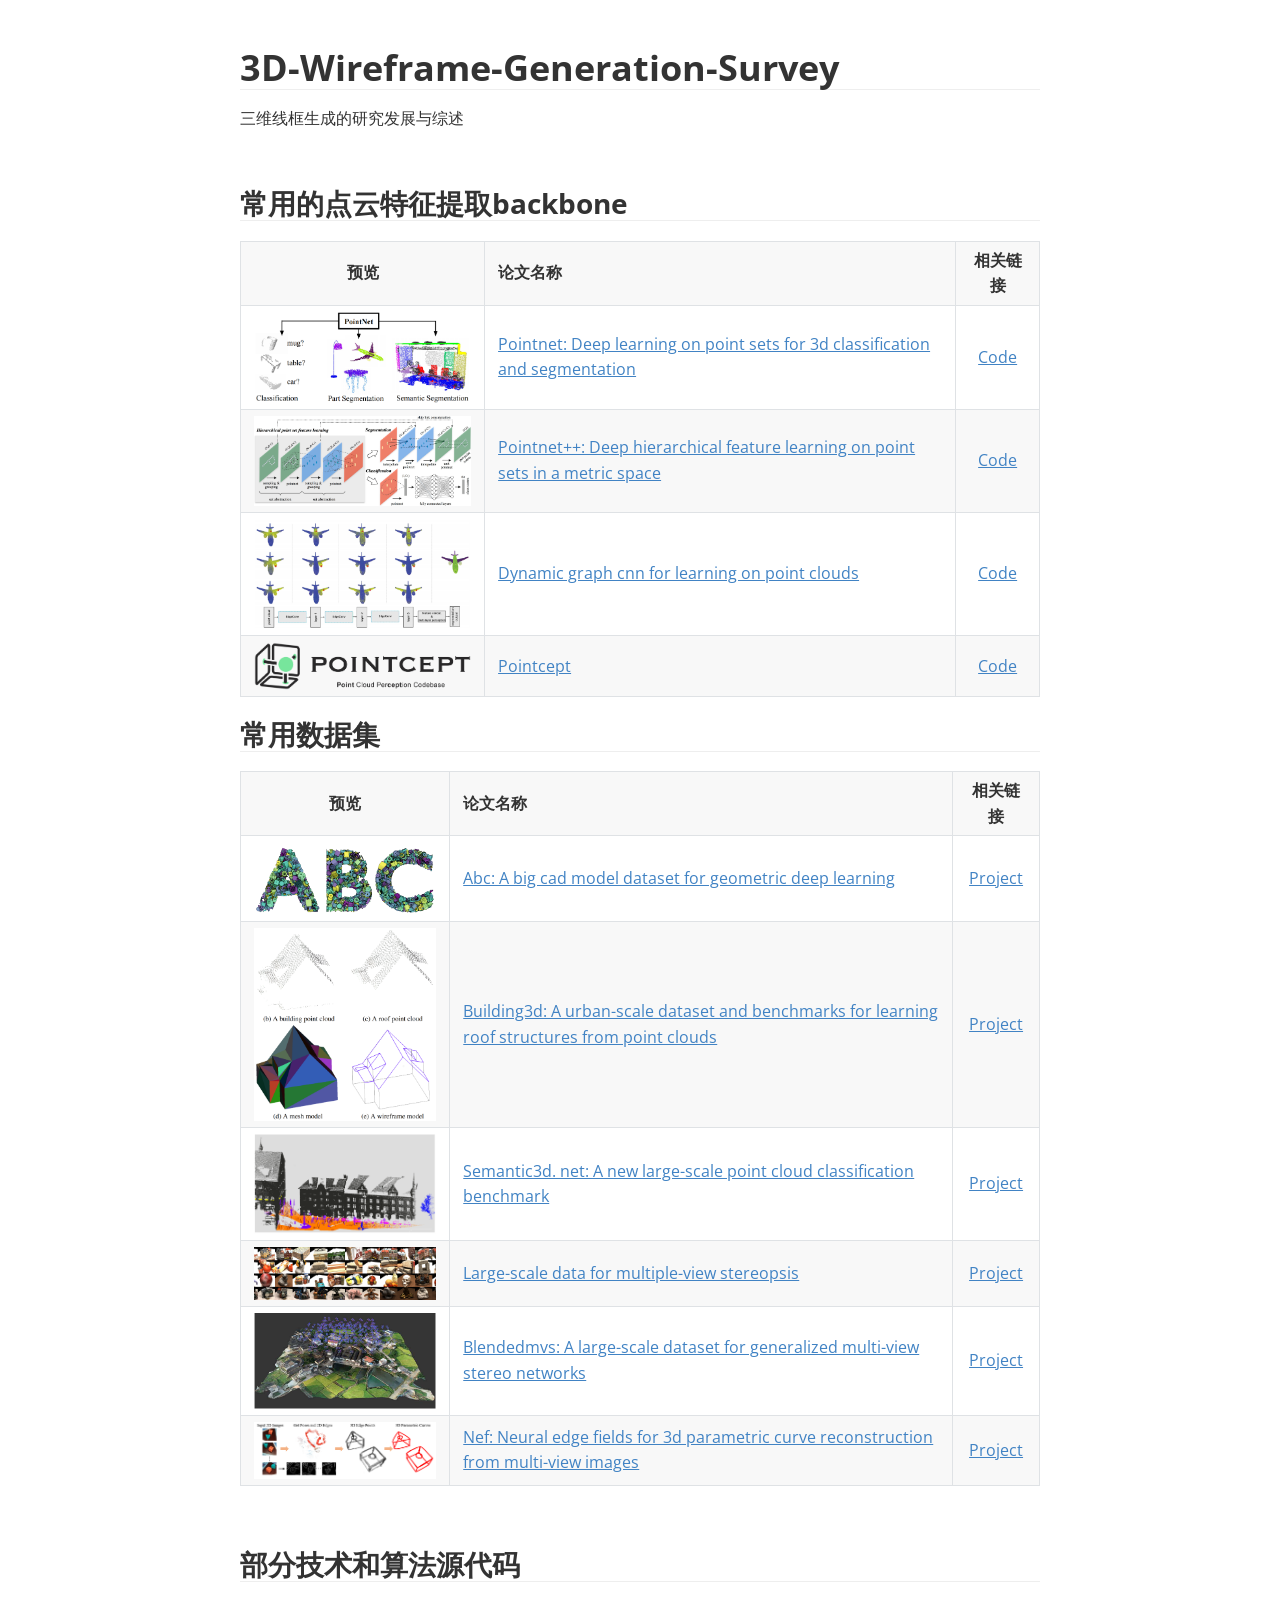
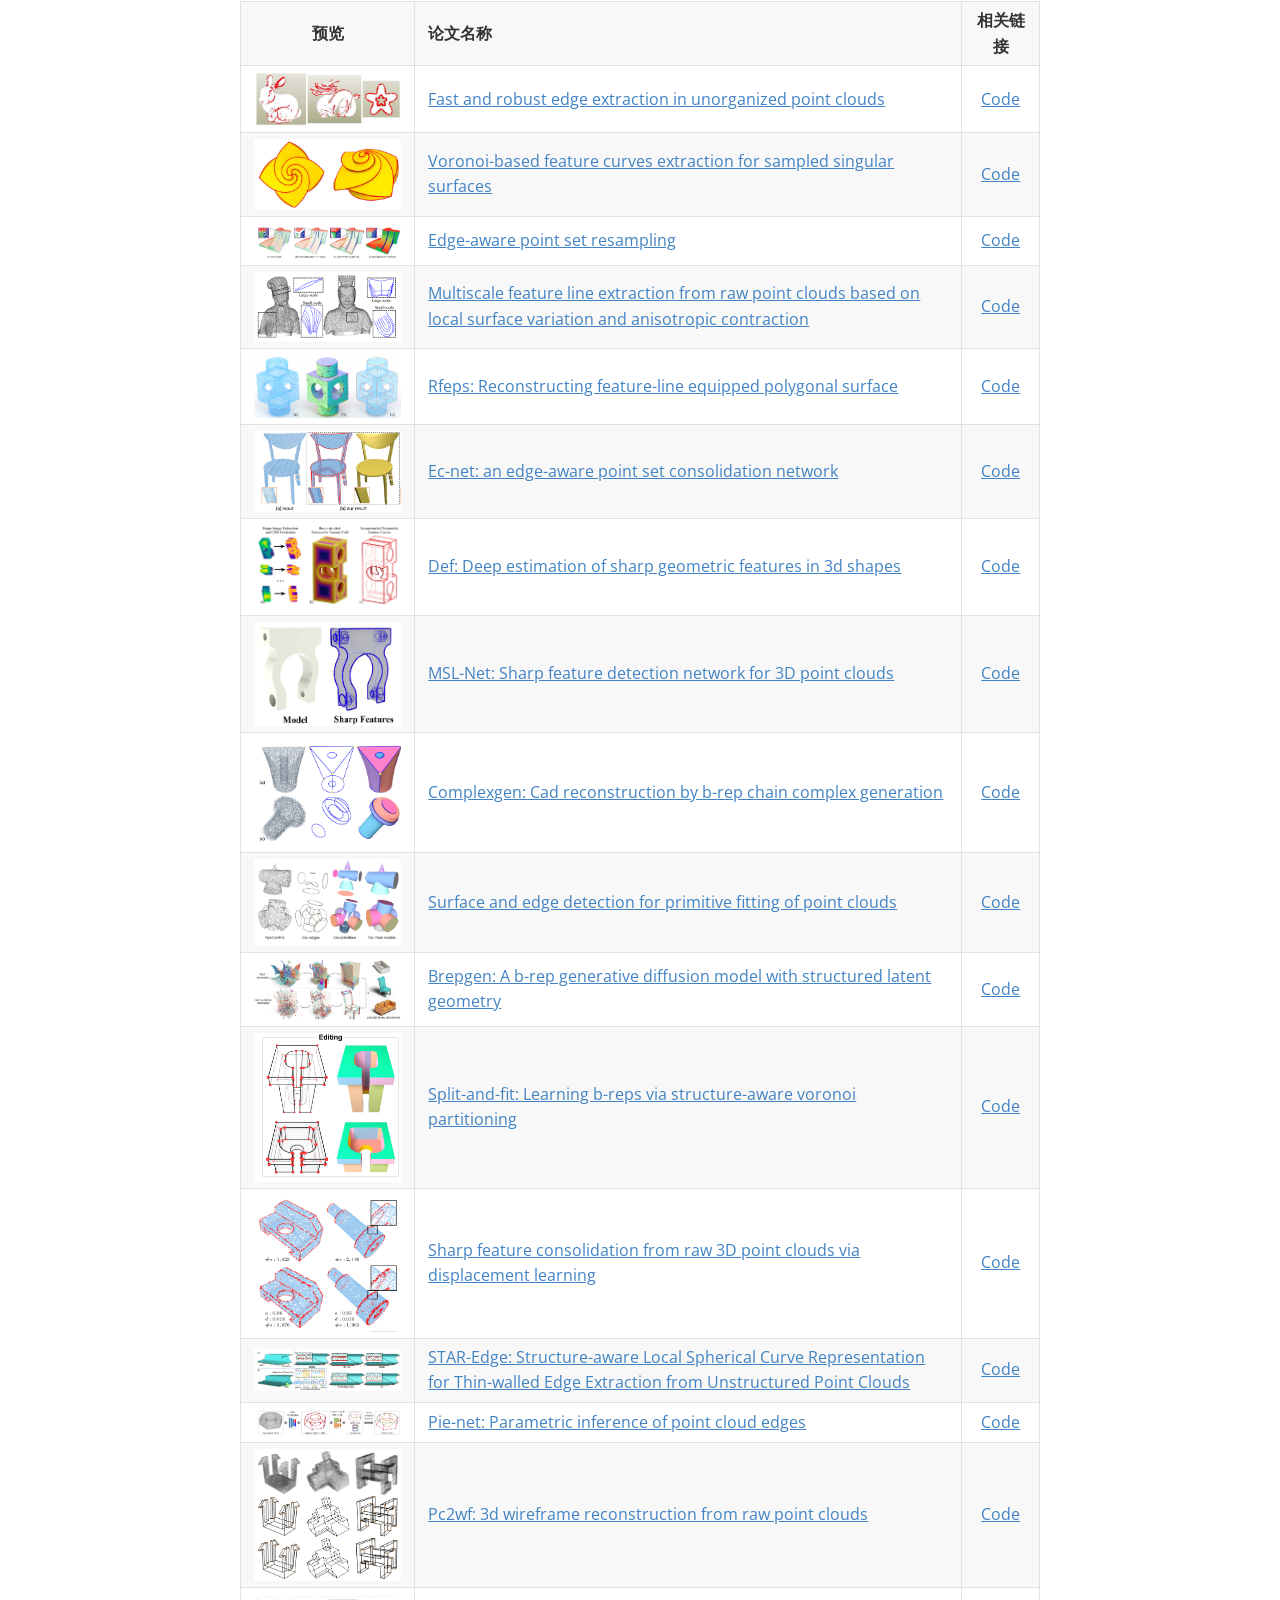
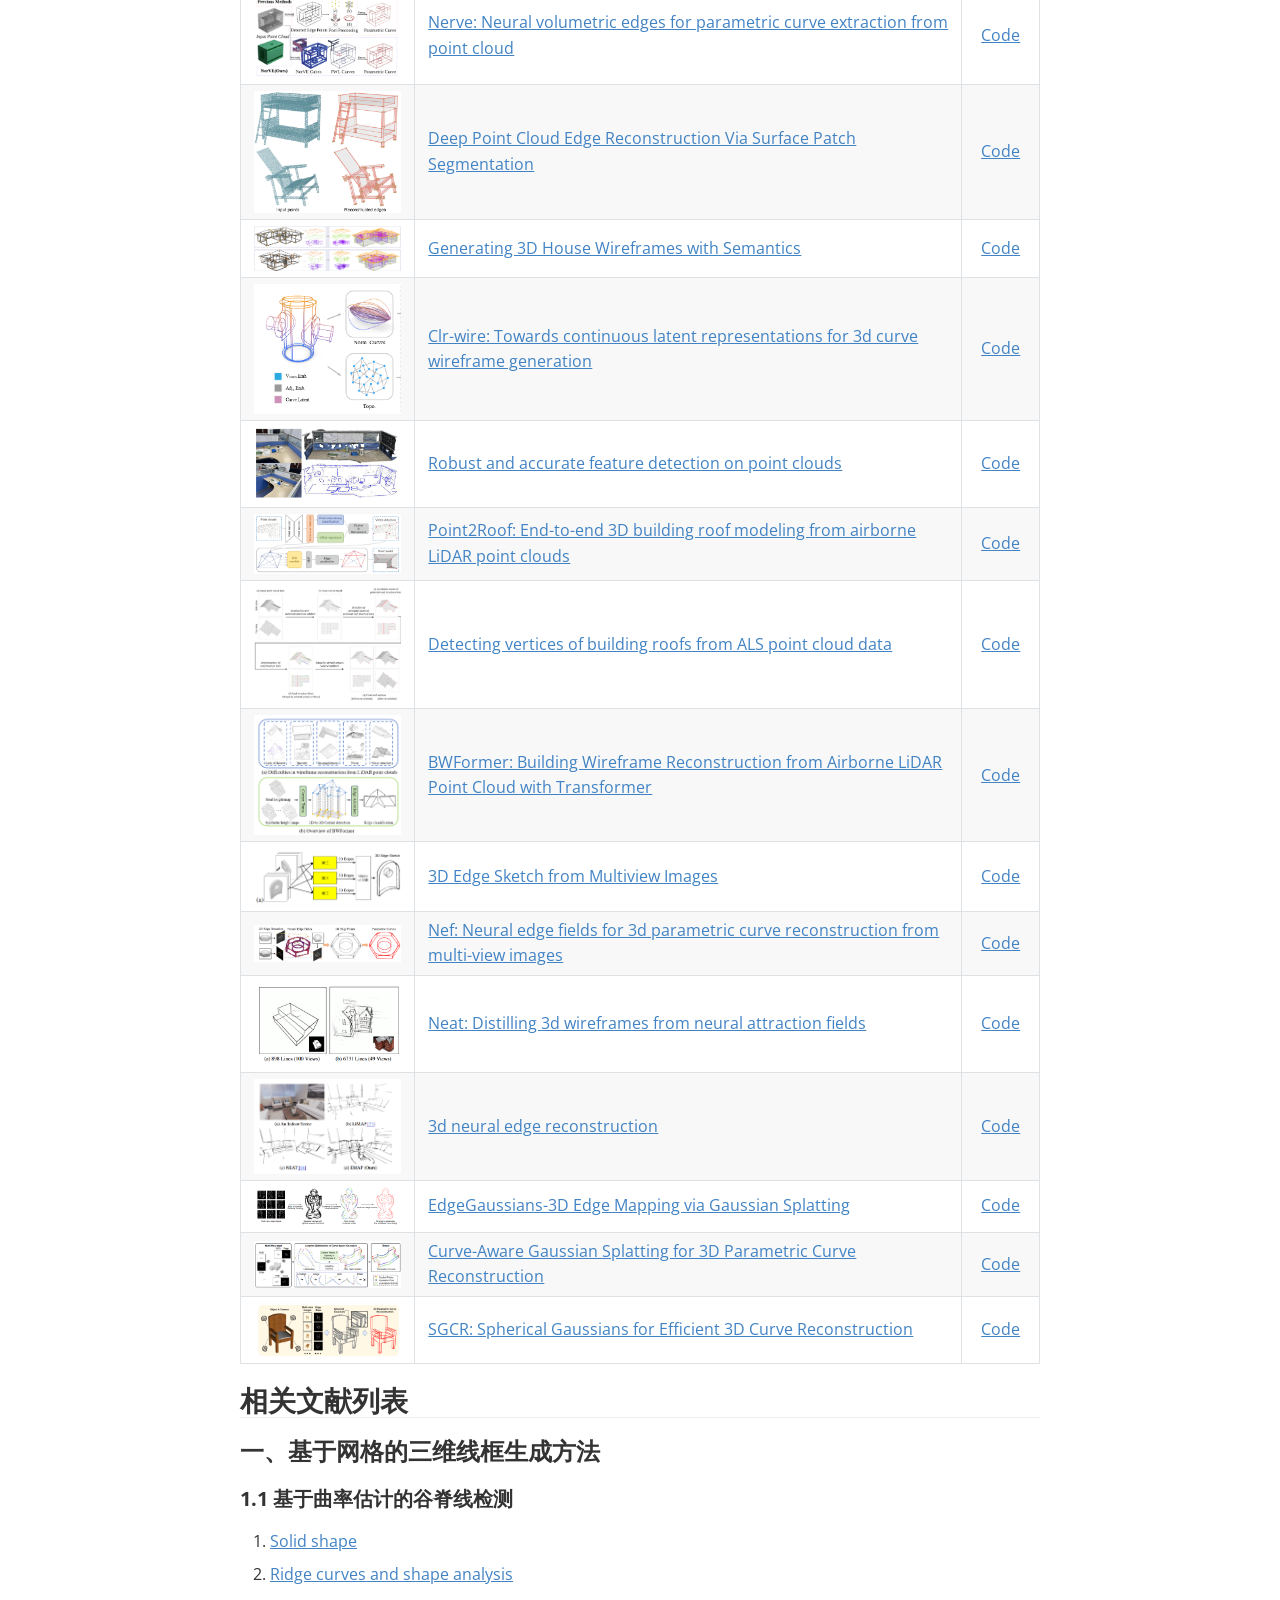
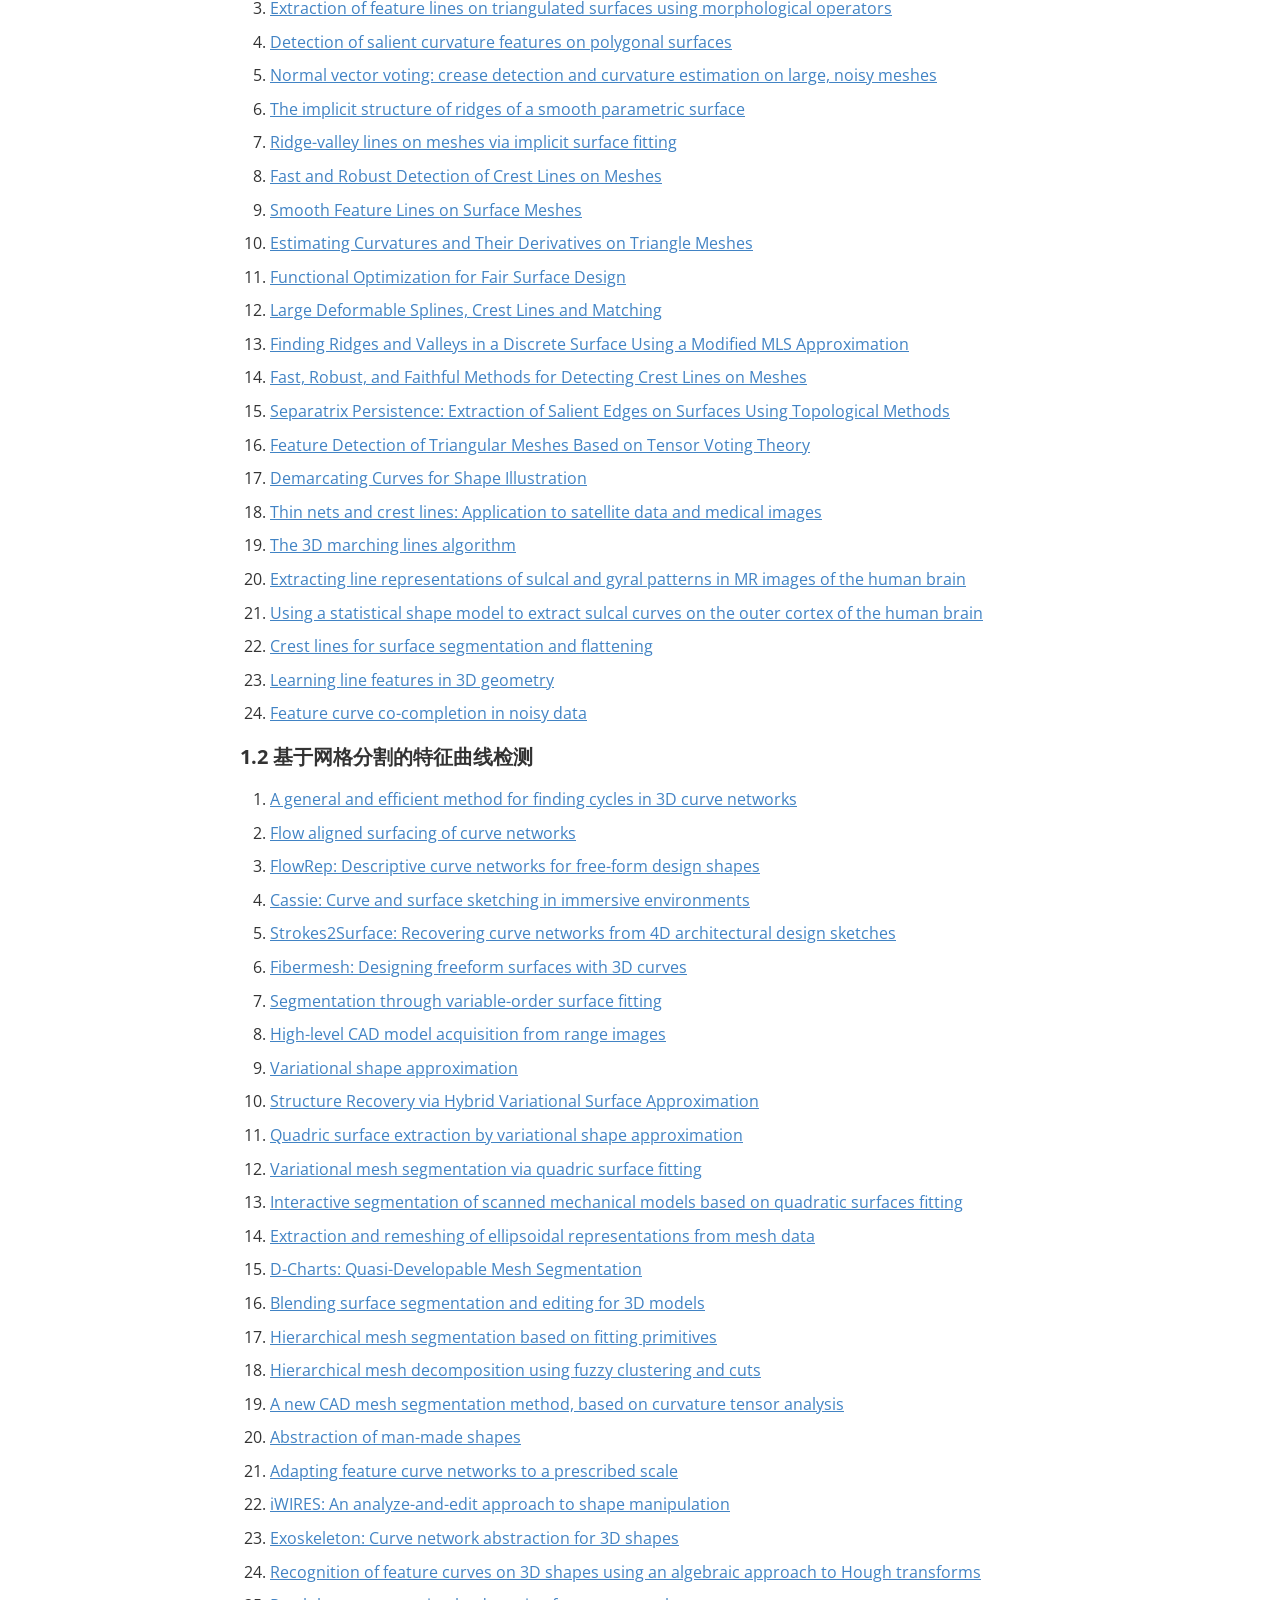
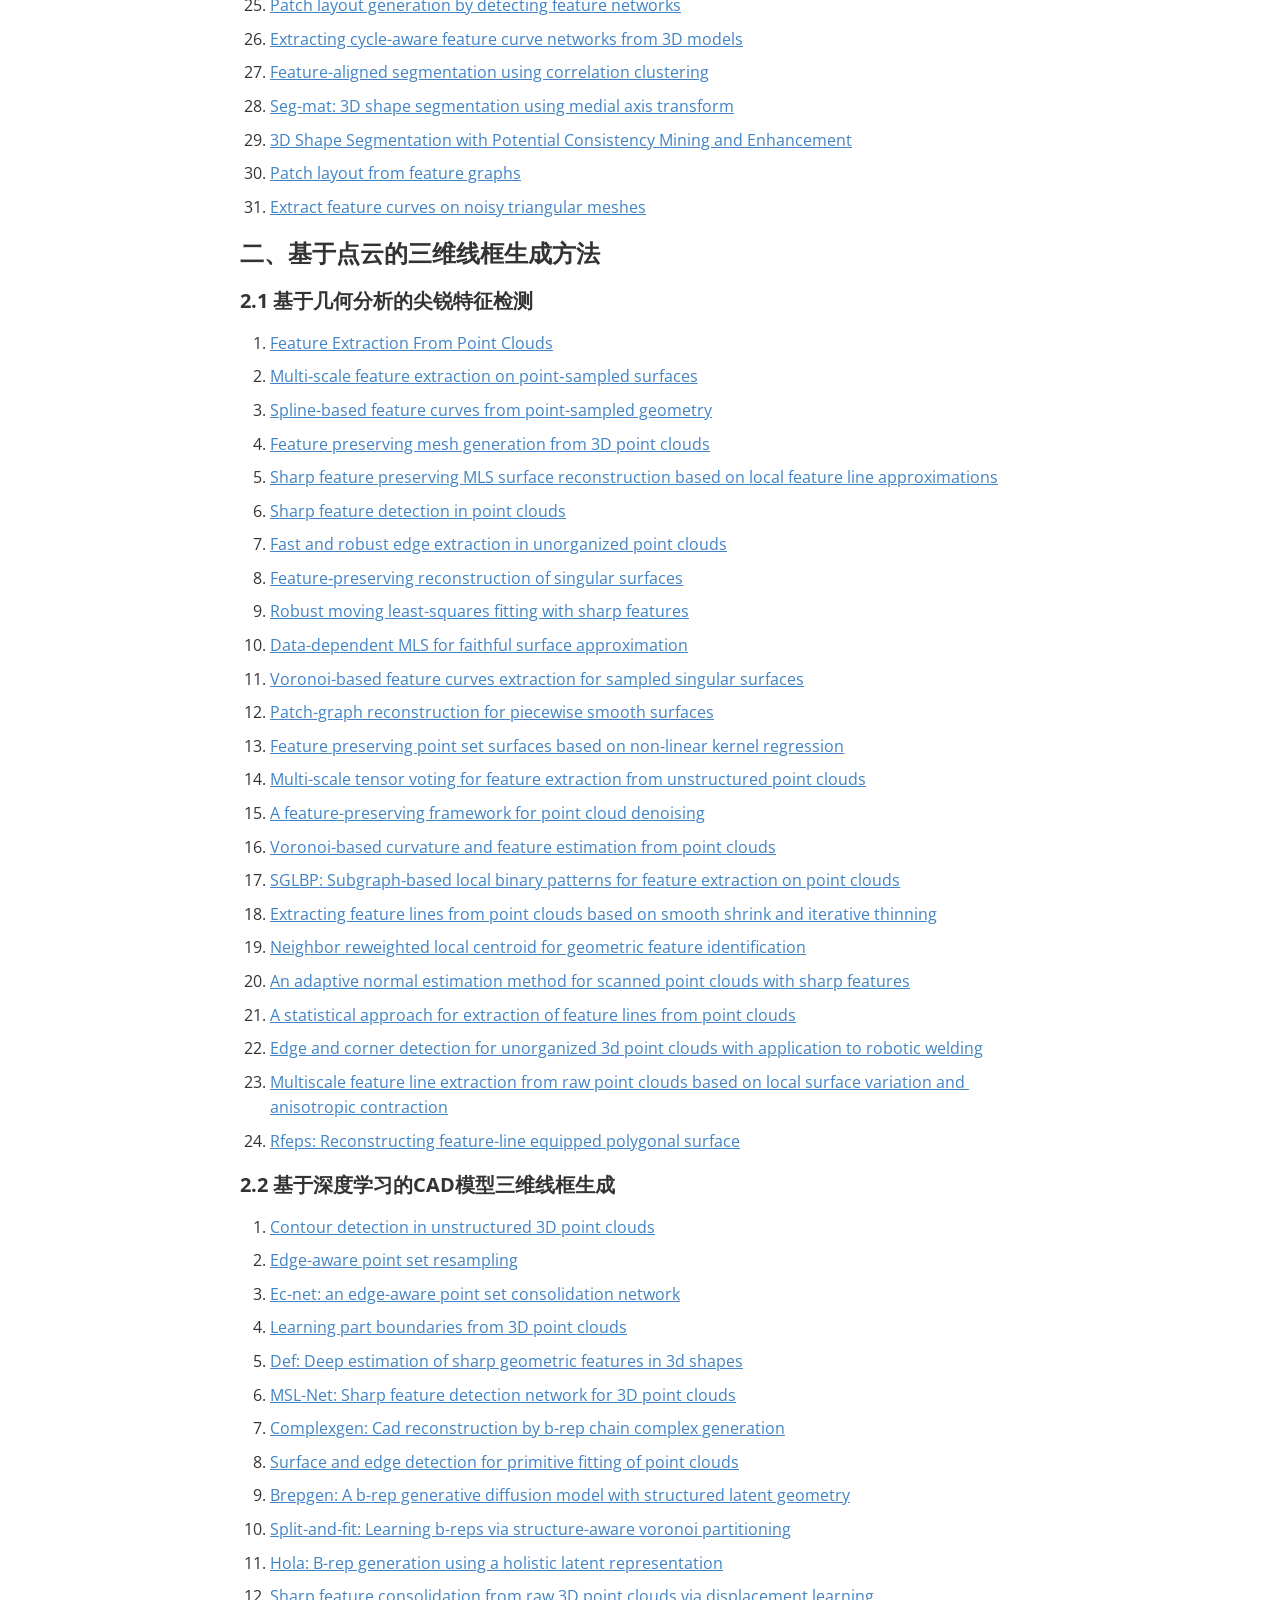
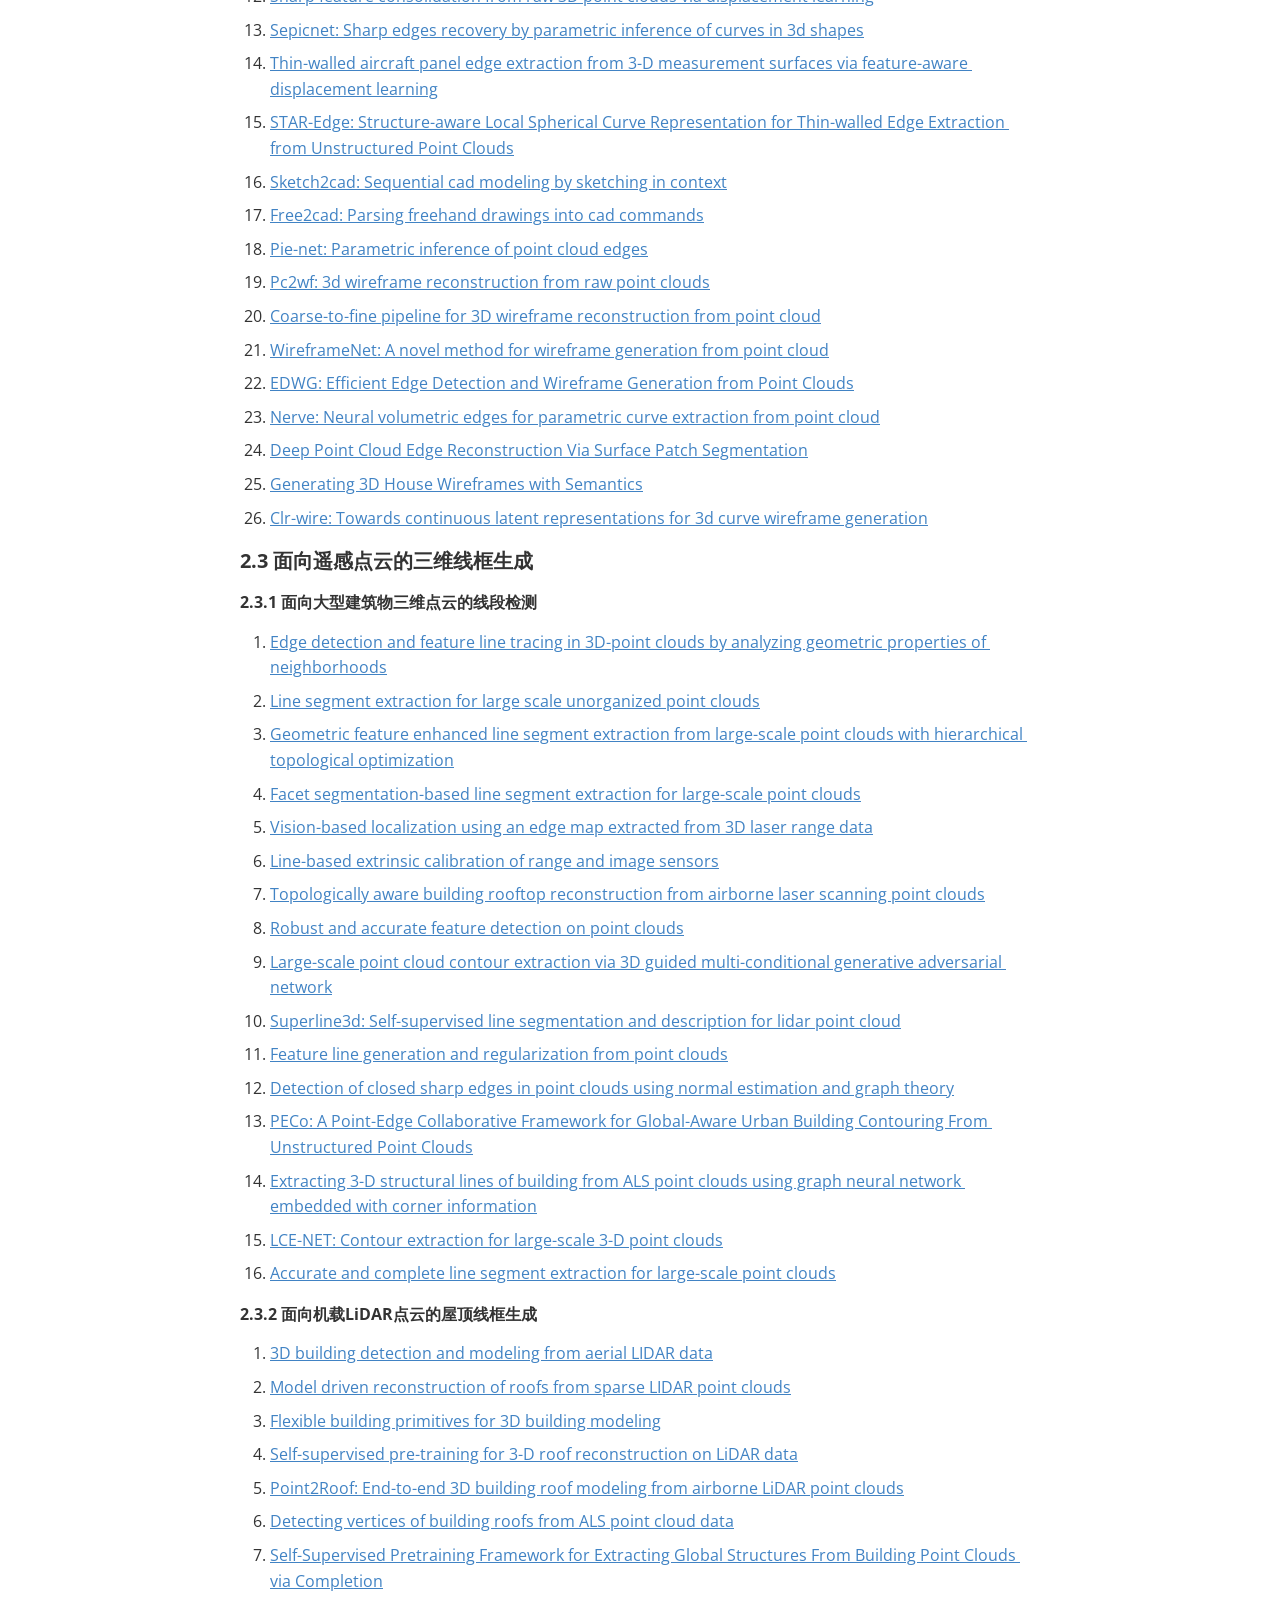
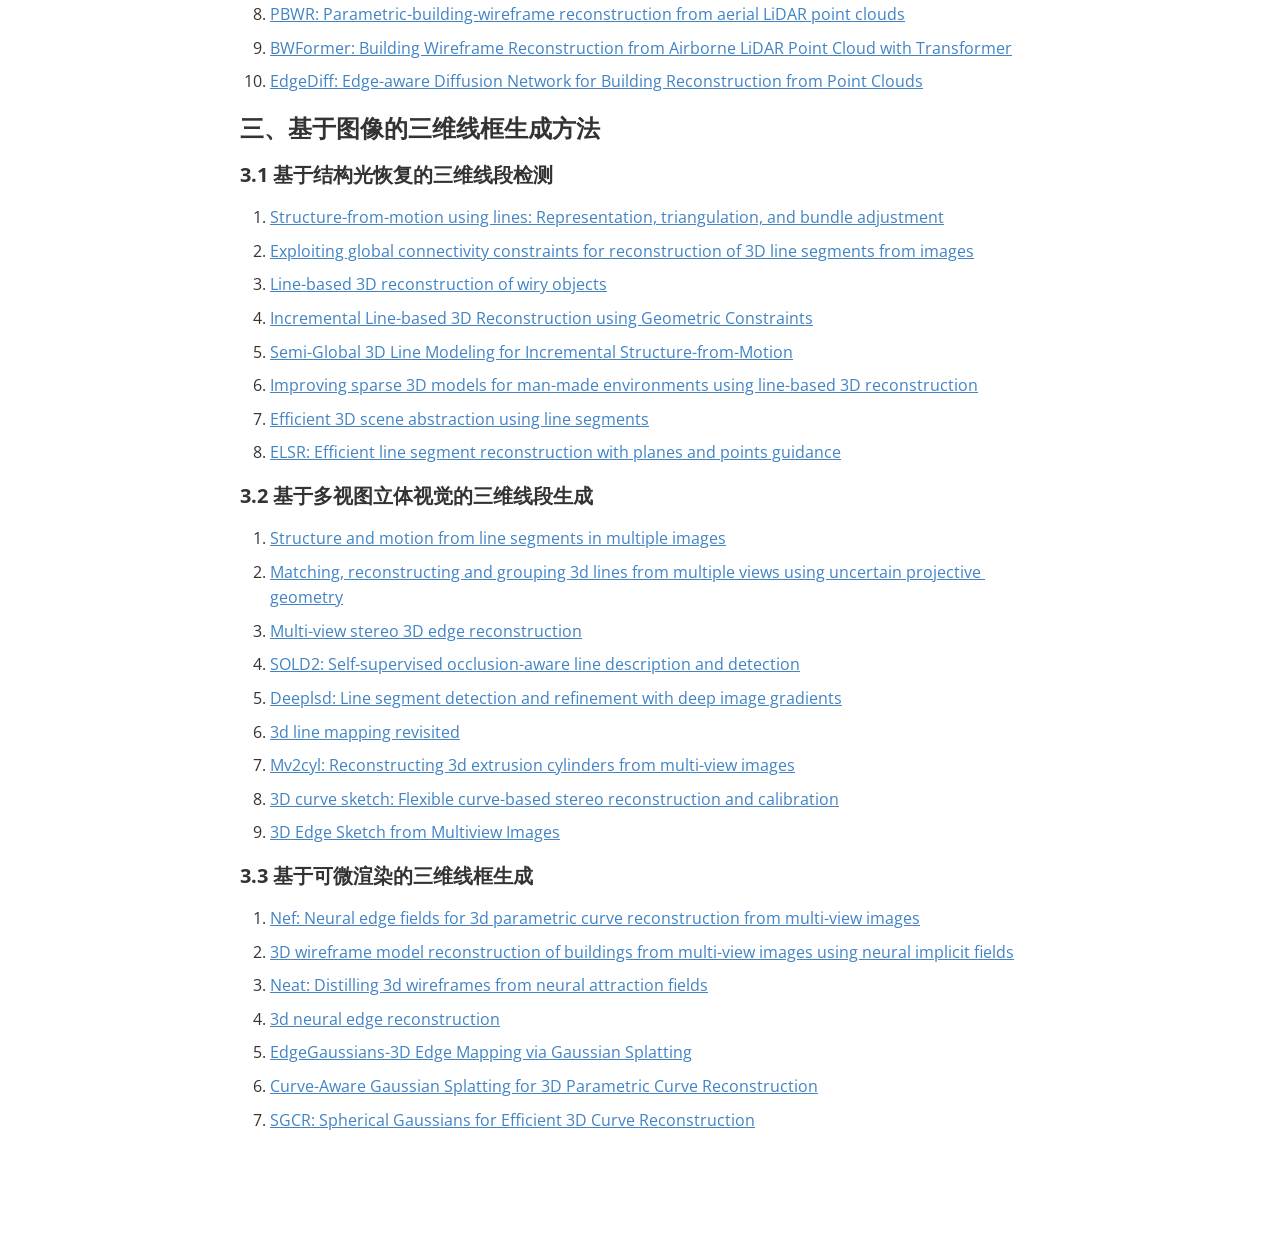
==== publications/3D-Wireframe-Generation-Survey/index.html @ 88c36fcd "添加综述页面 添加综述页面" ====
<!doctype html>
<html>
<head>
<meta charset='UTF-8'><meta name='viewport' content='width=device-width initial-scale=1'>

<link href='https://fonts.googleapis.com/css?family=Open+Sans:400italic,700italic,700,400&subset=latin,latin-ext' rel='stylesheet' type='text/css' /><style type='text/css'>html {overflow-x: initial !important;}:root { --bg-color: #ffffff; --text-color: #333333; --select-text-bg-color: #B5D6FC; --select-text-font-color: auto; --monospace: "Lucida Console",Consolas,"Courier",monospace; --title-bar-height: 20px; }
.mac-os-11 { --title-bar-height: 28px; }
html { font-size: 14px; background-color: var(--bg-color); color: var(--text-color); font-family: "Helvetica Neue", Helvetica, Arial, sans-serif; -webkit-font-smoothing: antialiased; }
h1, h2, h3, h4, h5 { white-space: pre-wrap; }
body { margin: 0px; padding: 0px; height: auto; inset: 0px; font-size: 1rem; line-height: 1.42857; overflow-x: hidden; background: inherit; }
iframe { margin: auto; }
a.url { word-break: break-all; }
a:active, a:hover { outline: 0px; }
.in-text-selection, ::selection { text-shadow: none; background: var(--select-text-bg-color); color: var(--select-text-font-color); }
#write { margin: 0px auto; height: auto; width: inherit; word-break: normal; overflow-wrap: break-word; position: relative; white-space: normal; overflow-x: visible; padding-top: 36px; }
#write.first-line-indent p { text-indent: 2em; }
#write.first-line-indent li p, #write.first-line-indent p * { text-indent: 0px; }
#write.first-line-indent li { margin-left: 2em; }
.for-image #write { padding-left: 8px; padding-right: 8px; }
body.typora-export { padding-left: 30px; padding-right: 30px; }
.typora-export .footnote-line, .typora-export li, .typora-export p { white-space: pre-wrap; }
.typora-export .task-list-item input { pointer-events: none; }
@media screen and (max-width: 500px) {
  body.typora-export { padding-left: 0px; padding-right: 0px; }
  #write { padding-left: 20px; padding-right: 20px; }
}
#write li > figure:last-child { margin-bottom: 0.5rem; }
#write ol, #write ul { position: relative; }
img { max-width: 100%; vertical-align: middle; image-orientation: from-image; }
button, input, select, textarea { color: inherit; font: inherit; }
input[type="checkbox"], input[type="radio"] { line-height: normal; padding: 0px; }
*, ::after, ::before { box-sizing: border-box; }
#write h1, #write h2, #write h3, #write h4, #write h5, #write h6, #write p, #write pre { width: inherit; }
#write h1, #write h2, #write h3, #write h4, #write h5, #write h6, #write p { position: relative; }
p { line-height: inherit; }
h1, h2, h3, h4, h5, h6 { break-after: avoid-page; break-inside: avoid; orphans: 4; }
p { orphans: 4; }
h1 { font-size: 2rem; }
h2 { font-size: 1.8rem; }
h3 { font-size: 1.6rem; }
h4 { font-size: 1.4rem; }
h5 { font-size: 1.2rem; }
h6 { font-size: 1rem; }
.md-math-block, .md-rawblock, h1, h2, h3, h4, h5, h6, p { margin-top: 1rem; margin-bottom: 1rem; }
.hidden { display: none; }
.md-blockmeta { color: rgb(204, 204, 204); font-weight: 700; font-style: italic; }
a { cursor: pointer; }
sup.md-footnote { padding: 2px 4px; background-color: rgba(238, 238, 238, 0.7); color: rgb(85, 85, 85); border-radius: 4px; cursor: pointer; }
sup.md-footnote a, sup.md-footnote a:hover { color: inherit; text-transform: inherit; text-decoration: inherit; }
#write input[type="checkbox"] { cursor: pointer; width: inherit; height: inherit; }
figure { overflow-x: auto; margin: 1.2em 0px; max-width: calc(100% + 16px); padding: 0px; }
figure > table { margin: 0px; }
thead, tr { break-inside: avoid; break-after: auto; }
thead { display: table-header-group; }
table { border-collapse: collapse; border-spacing: 0px; width: 100%; overflow: auto; break-inside: auto; text-align: left; }
table.md-table td { min-width: 32px; }
.CodeMirror-gutters { border-right: 0px; background-color: inherit; }
.CodeMirror-linenumber { user-select: none; }
.CodeMirror { text-align: left; }
.CodeMirror-placeholder { opacity: 0.3; }
.CodeMirror pre { padding: 0px 4px; }
.CodeMirror-lines { padding: 0px; }
div.hr:focus { cursor: none; }
#write pre { white-space: pre-wrap; }
#write.fences-no-line-wrapping pre { white-space: pre; }
#write pre.ty-contain-cm { white-space: normal; }
.CodeMirror-gutters { margin-right: 4px; }
.md-fences { font-size: 0.9rem; display: block; break-inside: avoid; text-align: left; overflow: visible; white-space: pre; background: inherit; position: relative !important; }
.md-fences-adv-panel { width: 100%; margin-top: 10px; text-align: center; padding-top: 0px; padding-bottom: 8px; overflow-x: auto; }
#write .md-fences.mock-cm { white-space: pre-wrap; }
.md-fences.md-fences-with-lineno { padding-left: 0px; }
#write.fences-no-line-wrapping .md-fences.mock-cm { white-space: pre; overflow-x: auto; }
.md-fences.mock-cm.md-fences-with-lineno { padding-left: 8px; }
.CodeMirror-line, twitterwidget { break-inside: avoid; }
svg { break-inside: avoid; }
.footnotes { opacity: 0.8; font-size: 0.9rem; margin-top: 1em; margin-bottom: 1em; }
.footnotes + .footnotes { margin-top: 0px; }
.md-reset { margin: 0px; padding: 0px; border: 0px; outline: 0px; vertical-align: top; background: 0px 0px; text-decoration: none; text-shadow: none; float: none; position: static; width: auto; height: auto; white-space: nowrap; cursor: inherit; -webkit-tap-highlight-color: transparent; line-height: normal; font-weight: 400; text-align: left; box-sizing: content-box; direction: ltr; }
li div { padding-top: 0px; }
blockquote { margin: 1rem 0px; }
li .mathjax-block, li p { margin: 0.5rem 0px; }
li blockquote { margin: 1rem 0px; }
li { margin: 0px; position: relative; }
blockquote > :last-child { margin-bottom: 0px; }
blockquote > :first-child, li > :first-child { margin-top: 0px; }
.footnotes-area { color: rgb(136, 136, 136); margin-top: 0.714rem; padding-bottom: 0.143rem; white-space: normal; }
#write .footnote-line { white-space: pre-wrap; }
@media print {
  body, html { border: 1px solid transparent; height: 99%; break-after: avoid; break-before: avoid; font-variant-ligatures: no-common-ligatures; }
  #write { margin-top: 0px; border-color: transparent !important; padding-top: 0px !important; padding-bottom: 0px !important; }
  .typora-export * { -webkit-print-color-adjust: exact; }
  .typora-export #write { break-after: avoid; }
  .typora-export #write::after { height: 0px; }
  .is-mac table { break-inside: avoid; }
  #write > p:nth-child(1) { margin-top: 0px; }
  .typora-export-show-outline .typora-export-sidebar { display: none; }
  figure { overflow-x: visible; }
}
.footnote-line { margin-top: 0.714em; font-size: 0.7em; }
a img, img a { cursor: pointer; }
pre.md-meta-block { font-size: 0.8rem; min-height: 0.8rem; white-space: pre-wrap; background: rgb(204, 204, 204); display: block; overflow-x: hidden; }
p > .md-image:only-child:not(.md-img-error) img, p > img:only-child { display: block; margin: auto; }
#write.first-line-indent p > .md-image:only-child:not(.md-img-error) img { left: -2em; position: relative; }
p > .md-image:only-child { display: inline-block; width: 100%; }
#write .MathJax_Display { margin: 0.8em 0px 0px; }
.md-math-block { width: 100%; }
.md-math-block:not(:empty)::after { display: none; }
.MathJax_ref { fill: currentcolor; }
[contenteditable="true"]:active, [contenteditable="true"]:focus, [contenteditable="false"]:active, [contenteditable="false"]:focus { outline: 0px; box-shadow: none; }
.md-task-list-item { position: relative; list-style-type: none; }
.task-list-item.md-task-list-item { padding-left: 0px; }
.md-task-list-item > input { position: absolute; top: 0px; left: 0px; margin-left: -1.2em; margin-top: calc(1em - 10px); border: none; }
.math { font-size: 1rem; }
.md-toc { min-height: 3.58rem; position: relative; font-size: 0.9rem; border-radius: 10px; }
.md-toc-content { position: relative; margin-left: 0px; }
.md-toc-content::after, .md-toc::after { display: none; }
.md-toc-item { display: block; color: rgb(65, 131, 196); }
.md-toc-item a { text-decoration: none; }
.md-toc-inner:hover { text-decoration: underline; }
.md-toc-inner { display: inline-block; cursor: pointer; }
.md-toc-h1 .md-toc-inner { margin-left: 0px; font-weight: 700; }
.md-toc-h2 .md-toc-inner { margin-left: 2em; }
.md-toc-h3 .md-toc-inner { margin-left: 4em; }
.md-toc-h4 .md-toc-inner { margin-left: 6em; }
.md-toc-h5 .md-toc-inner { margin-left: 8em; }
.md-toc-h6 .md-toc-inner { margin-left: 10em; }
@media screen and (max-width: 48em) {
  .md-toc-h3 .md-toc-inner { margin-left: 3.5em; }
  .md-toc-h4 .md-toc-inner { margin-left: 5em; }
  .md-toc-h5 .md-toc-inner { margin-left: 6.5em; }
  .md-toc-h6 .md-toc-inner { margin-left: 8em; }
}
a.md-toc-inner { font-size: inherit; font-style: inherit; font-weight: inherit; line-height: inherit; }
.footnote-line a:not(.reversefootnote) { color: inherit; }
.reversefootnote { font-family: ui-monospace, sans-serif; }
.md-attr { display: none; }
.md-fn-count::after { content: "."; }
code, pre, samp, tt { font-family: var(--monospace); }
kbd { margin: 0px 0.1em; padding: 0.1em 0.6em; font-size: 0.8em; color: rgb(36, 39, 41); background: rgb(255, 255, 255); border: 1px solid rgb(173, 179, 185); border-radius: 3px; box-shadow: rgba(12, 13, 14, 0.2) 0px 1px 0px, rgb(255, 255, 255) 0px 0px 0px 2px inset; white-space: nowrap; vertical-align: middle; }
.md-comment { color: rgb(162, 127, 3); opacity: 0.6; font-family: var(--monospace); }
code { text-align: left; vertical-align: initial; }
a.md-print-anchor { white-space: pre !important; border-width: initial !important; border-style: none !important; border-color: initial !important; display: inline-block !important; position: absolute !important; width: 1px !important; right: 0px !important; outline: 0px !important; background: 0px 0px !important; text-decoration: initial !important; text-shadow: initial !important; }
.os-windows.monocolor-emoji .md-emoji { font-family: "Segoe UI Symbol", sans-serif; }
.md-diagram-panel > svg { max-width: 100%; }
[lang="flow"] svg, [lang="mermaid"] svg { max-width: 100%; height: auto; }
[lang="mermaid"] .node text { font-size: 1rem; }
table tr th { border-bottom: 0px; }
video { max-width: 100%; display: block; margin: 0px auto; }
iframe { max-width: 100%; width: 100%; border: none; }
.highlight td, .highlight tr { border: 0px; }
mark { background: rgb(255, 255, 0); color: rgb(0, 0, 0); }
.md-html-inline .md-plain, .md-html-inline strong, mark .md-inline-math, mark strong { color: inherit; }
.md-expand mark .md-meta { opacity: 0.3 !important; }
mark .md-meta { color: rgb(0, 0, 0); }
@media print {
  .typora-export h1, .typora-export h2, .typora-export h3, .typora-export h4, .typora-export h5, .typora-export h6 { break-inside: avoid; }
}
.md-diagram-panel .messageText { stroke: none !important; }
.md-diagram-panel .start-state { fill: var(--node-fill); }
.md-diagram-panel .edgeLabel rect { opacity: 1 !important; }
.md-fences.md-fences-math { font-size: 1em; }
.md-fences-advanced:not(.md-focus) { padding: 0px; white-space: nowrap; border: 0px; }
.md-fences-advanced:not(.md-focus) { background: inherit; }
.typora-export-show-outline .typora-export-content { max-width: 1440px; margin: auto; display: flex; flex-direction: row; }
.typora-export-sidebar { width: 300px; font-size: 0.8rem; margin-top: 80px; margin-right: 18px; }
.typora-export-show-outline #write { --webkit-flex: 2; flex: 2 1 0%; }
.typora-export-sidebar .outline-content { position: fixed; top: 0px; max-height: 100%; overflow: hidden auto; padding-bottom: 30px; padding-top: 60px; width: 300px; }
@media screen and (max-width: 1024px) {
  .typora-export-sidebar, .typora-export-sidebar .outline-content { width: 240px; }
}
@media screen and (max-width: 800px) {
  .typora-export-sidebar { display: none; }
}
.outline-content li, .outline-content ul { margin-left: 0px; margin-right: 0px; padding-left: 0px; padding-right: 0px; list-style: none; overflow-wrap: anywhere; }
.outline-content ul { margin-top: 0px; margin-bottom: 0px; }
.outline-content strong { font-weight: 400; }
.outline-expander { width: 1rem; height: 1.42857rem; position: relative; display: table-cell; vertical-align: middle; cursor: pointer; padding-left: 4px; }
.outline-expander::before { content: ""; position: relative; font-family: Ionicons; display: inline-block; font-size: 8px; vertical-align: middle; }
.outline-item { padding-top: 3px; padding-bottom: 3px; cursor: pointer; }
.outline-expander:hover::before { content: ""; }
.outline-h1 > .outline-item { padding-left: 0px; }
.outline-h2 > .outline-item { padding-left: 1em; }
.outline-h3 > .outline-item { padding-left: 2em; }
.outline-h4 > .outline-item { padding-left: 3em; }
.outline-h5 > .outline-item { padding-left: 4em; }
.outline-h6 > .outline-item { padding-left: 5em; }
.outline-label { cursor: pointer; display: table-cell; vertical-align: middle; text-decoration: none; color: inherit; }
.outline-label:hover { text-decoration: underline; }
.outline-item:hover { border-color: rgb(245, 245, 245); background-color: var(--item-hover-bg-color); }
.outline-item:hover { margin-left: -28px; margin-right: -28px; border-left: 28px solid transparent; border-right: 28px solid transparent; }
.outline-item-single .outline-expander::before, .outline-item-single .outline-expander:hover::before { display: none; }
.outline-item-open > .outline-item > .outline-expander::before { content: ""; }
.outline-children { display: none; }
.info-panel-tab-wrapper { display: none; }
.outline-item-open > .outline-children { display: block; }
.typora-export .outline-item { padding-top: 1px; padding-bottom: 1px; }
.typora-export .outline-item:hover { margin-right: -8px; border-right: 8px solid transparent; }
.typora-export .outline-expander::before { content: "+"; font-family: inherit; top: -1px; }
.typora-export .outline-expander:hover::before, .typora-export .outline-item-open > .outline-item > .outline-expander::before { content: "−"; }
.typora-export-collapse-outline .outline-children { display: none; }
.typora-export-collapse-outline .outline-item-open > .outline-children, .typora-export-no-collapse-outline .outline-children { display: block; }
.typora-export-no-collapse-outline .outline-expander::before { content: "" !important; }
.typora-export-show-outline .outline-item-active > .outline-item .outline-label { font-weight: 700; }
.md-inline-math-container mjx-container { zoom: 0.95; }
mjx-container { break-inside: avoid; }
.md-alert.md-alert-note { border-left-color: rgb(9, 105, 218); }
.md-alert.md-alert-important { border-left-color: rgb(130, 80, 223); }
.md-alert.md-alert-warning { border-left-color: rgb(154, 103, 0); }
.md-alert.md-alert-tip { border-left-color: rgb(31, 136, 61); }
.md-alert.md-alert-caution { border-left-color: rgb(207, 34, 46); }
.md-alert { padding: 0px 1em; margin-bottom: 16px; color: inherit; border-left: 0.25em solid rgb(0, 0, 0); }
.md-alert-text-note { color: rgb(9, 105, 218); }
.md-alert-text-important { color: rgb(130, 80, 223); }
.md-alert-text-warning { color: rgb(154, 103, 0); }
.md-alert-text-tip { color: rgb(31, 136, 61); }
.md-alert-text-caution { color: rgb(207, 34, 46); }
.md-alert-text { font-size: 0.9rem; font-weight: 700; }
.md-alert-text svg { fill: currentcolor; position: relative; top: 0.125em; margin-right: 1ch; overflow: visible; }
.md-alert-text-container::after { content: attr(data-text); text-transform: capitalize; pointer-events: none; margin-right: 1ch; }


:root {
    --side-bar-bg-color: #fafafa;
    --control-text-color: #777;
}

@include-when-export url(https://fonts.googleapis.com/css?family=Open+Sans:400italic,700italic,700,400&subset=latin,latin-ext);

/* open-sans-regular - latin-ext_latin */
  /* open-sans-italic - latin-ext_latin */
    /* open-sans-700 - latin-ext_latin */
    /* open-sans-700italic - latin-ext_latin */
  html {
    font-size: 16px;
    -webkit-font-smoothing: antialiased;
}

body {
    font-family: "Open Sans","Clear Sans", "Helvetica Neue", Helvetica, Arial, 'Segoe UI Emoji', sans-serif;
    color: rgb(51, 51, 51);
    line-height: 1.6;
}

#write {
    max-width: 860px;
  	margin: 0 auto;
  	padding: 30px;
    padding-bottom: 100px;
}

@media only screen and (min-width: 1400px) {
	#write {
		max-width: 1024px;
	}
}

@media only screen and (min-width: 1800px) {
	#write {
		max-width: 1200px;
	}
}

#write > ul:first-child,
#write > ol:first-child{
    margin-top: 30px;
}

a {
    color: #4183C4;
}
h1,
h2,
h3,
h4,
h5,
h6 {
    position: relative;
    margin-top: 1rem;
    margin-bottom: 1rem;
    font-weight: bold;
    line-height: 1.4;
    cursor: text;
}
h1:hover a.anchor,
h2:hover a.anchor,
h3:hover a.anchor,
h4:hover a.anchor,
h5:hover a.anchor,
h6:hover a.anchor {
    text-decoration: none;
}
h1 tt,
h1 code {
    font-size: inherit;
}
h2 tt,
h2 code {
    font-size: inherit;
}
h3 tt,
h3 code {
    font-size: inherit;
}
h4 tt,
h4 code {
    font-size: inherit;
}
h5 tt,
h5 code {
    font-size: inherit;
}
h6 tt,
h6 code {
    font-size: inherit;
}
h1 {
    font-size: 2.25em;
    line-height: 1.2;
    border-bottom: 1px solid #eee;
}
h2 {
    font-size: 1.75em;
    line-height: 1.225;
    border-bottom: 1px solid #eee;
}

/*@media print {
    .typora-export h1,
    .typora-export h2 {
        border-bottom: none;
        padding-bottom: initial;
    }

    .typora-export h1::after,
    .typora-export h2::after {
        content: "";
        display: block;
        height: 100px;
        margin-top: -96px;
        border-top: 1px solid #eee;
    }
}*/

h3 {
    font-size: 1.5em;
    line-height: 1.43;
}
h4 {
    font-size: 1.25em;
}
h5 {
    font-size: 1em;
}
h6 {
   font-size: 1em;
    color: #777;
}
p,
blockquote,
ul,
ol,
dl,
table{
    margin: 0.8em 0;
}
li>ol,
li>ul {
    margin: 0 0;
}
hr {
    height: 2px;
    padding: 0;
    margin: 16px 0;
    background-color: #e7e7e7;
    border: 0 none;
    overflow: hidden;
    box-sizing: content-box;
}

li p.first {
    display: inline-block;
}
ul,
ol {
    padding-left: 30px;
}
ul:first-child,
ol:first-child {
    margin-top: 0;
}
ul:last-child,
ol:last-child {
    margin-bottom: 0;
}
blockquote {
    border-left: 4px solid #dfe2e5;
    padding: 0 15px;
    color: #777777;
}
blockquote blockquote {
    padding-right: 0;
}
table {
    padding: 0;
    word-break: initial;
}
table tr {
    border: 1px solid #dfe2e5;
    margin: 0;
    padding: 0;
}
table tr:nth-child(2n),
thead {
    background-color: #f8f8f8;
}
table th {
    font-weight: bold;
    border: 1px solid #dfe2e5;
    border-bottom: 0;
    margin: 0;
    padding: 6px 13px;
}
table td {
    border: 1px solid #dfe2e5;
    margin: 0;
    padding: 6px 13px;
}
table th:first-child,
table td:first-child {
    margin-top: 0;
}
table th:last-child,
table td:last-child {
    margin-bottom: 0;
}

.CodeMirror-lines {
    padding-left: 4px;
}

.code-tooltip {
    box-shadow: 0 1px 1px 0 rgba(0,28,36,.3);
    border-top: 1px solid #eef2f2;
}

.md-fences,
code,
tt {
    border: 1px solid #e7eaed;
    background-color: #f8f8f8;
    border-radius: 3px;
    padding: 0;
    padding: 2px 4px 0px 4px;
    font-size: 0.9em;
}

code {
    background-color: #f3f4f4;
    padding: 0 2px 0 2px;
}

.md-fences {
    margin-bottom: 15px;
    margin-top: 15px;
    padding-top: 8px;
    padding-bottom: 6px;
}


.md-task-list-item > input {
  margin-left: -1.3em;
}

@media print {
    html {
        font-size: 13px;
    }
    pre {
        page-break-inside: avoid;
        word-wrap: break-word;
    }
}

.md-fences {
	background-color: #f8f8f8;
}
#write pre.md-meta-block {
	padding: 1rem;
    font-size: 85%;
    line-height: 1.45;
    background-color: #f7f7f7;
    border: 0;
    border-radius: 3px;
    color: #777777;
    margin-top: 0 !important;
}

.mathjax-block>.code-tooltip {
	bottom: .375rem;
}

.md-mathjax-midline {
    background: #fafafa;
}

#write>h3.md-focus:before{
	left: -1.5625rem;
	top: .375rem;
}
#write>h4.md-focus:before{
	left: -1.5625rem;
	top: .285714286rem;
}
#write>h5.md-focus:before{
	left: -1.5625rem;
	top: .285714286rem;
}
#write>h6.md-focus:before{
	left: -1.5625rem;
	top: .285714286rem;
}
.md-image>.md-meta {
    /*border: 1px solid #ddd;*/
    border-radius: 3px;
    padding: 2px 0px 0px 4px;
    font-size: 0.9em;
    color: inherit;
}

.md-tag {
    color: #a7a7a7;
    opacity: 1;
}

.md-toc { 
    margin-top:20px;
    padding-bottom:20px;
}

.sidebar-tabs {
    border-bottom: none;
}

#typora-quick-open {
    border: 1px solid #ddd;
    background-color: #f8f8f8;
}

#typora-quick-open-item {
    background-color: #FAFAFA;
    border-color: #FEFEFE #e5e5e5 #e5e5e5 #eee;
    border-style: solid;
    border-width: 1px;
}

/** focus mode */
.on-focus-mode blockquote {
    border-left-color: rgba(85, 85, 85, 0.12);
}

header, .context-menu, .megamenu-content, footer{
    font-family: "Segoe UI", "Arial", sans-serif;
}

.file-node-content:hover .file-node-icon,
.file-node-content:hover .file-node-open-state{
    visibility: visible;
}

.mac-seamless-mode #typora-sidebar {
    background-color: #fafafa;
    background-color: var(--side-bar-bg-color);
}

.mac-os #write{
    caret-color: AccentColor;
}

.md-lang {
    color: #b4654d;
}

/*.html-for-mac {
    --item-hover-bg-color: #E6F0FE;
}*/

#md-notification .btn {
    border: 0;
}

.dropdown-menu .divider {
    border-color: #e5e5e5;
    opacity: 0.4;
}

.ty-preferences .window-content {
    background-color: #fafafa;
}

.ty-preferences .nav-group-item.active {
    color: white;
    background: #999;
}

.menu-item-container a.menu-style-btn {
    background-color: #f5f8fa;
    background-image: linear-gradient( 180deg , hsla(0, 0%, 100%, 0.8), hsla(0, 0%, 100%, 0)); 
}



</style><title>README</title>
</head>
<body class='typora-export os-windows'><div class='typora-export-content'>
<div id='write'  class=''><h1 id='3d-wireframe-generation-survey'><span>3D-Wireframe-Generation-Survey</span></h1><p><span>三维线框生成的研究发展与综述</span></p><p>&nbsp;</p><h2 id='常用的点云特征提取backbone'><span>常用的点云特征提取backbone</span></h2><figure class='table-figure'><table><thead><tr><th style='text-align:center;' ><span>预览</span></th><th style='text-align:left;' ><span>论文名称</span></th><th style='text-align:center;' ><span>相关链接</span></th></tr></thead><tbody><tr><td style='text-align:center;' ><img src="img/pointnet.png" width="300"></td><td style='text-align:left;' ><a href='http://openaccess.thecvf.com/content_cvpr_2017/html/Qi_PointNet_Deep_Learning_CVPR_2017_paper.html'><span>Pointnet: Deep learning on point sets for 3d classification and segmentation</span></a></td><td style='text-align:center;' ><a href='https://github.com/charlesq34/pointnet'><span>Code</span></a></td></tr><tr><td style='text-align:center;' ><img src="img/pointnet2.jpg" width="300"></td><td style='text-align:left;' ><a href='https://proceedings.neurips.cc/paper/2017/hash/d8bf84be3800d12f74d8b05e9b89836f-Abstract.html'><span>Pointnet++: Deep hierarchical feature learning on point sets in a metric space</span></a></td><td style='text-align:center;' ><a href='https://github.com/charlesq34/pointnet2'><span>Code</span></a></td></tr><tr><td style='text-align:center;' ><img src="img/DGCNN.png" width="300"></td><td style='text-align:left;' ><a href='https://dl.acm.org/doi/abs/10.1145/3326362'><span>Dynamic graph cnn for learning on point clouds</span></a></td><td style='text-align:center;' ><a href='https://github.com/WangYueFt/dgcnn/tree/master'><span>Code</span></a></td></tr><tr><td style='text-align:center;' ><img src="img/pointcept.png" width="300"></td><td style='text-align:left;' ><a href='https://github.com/Pointcept/Pointcept'><span>Pointcept</span></a></td><td style='text-align:center;' ><a href='https://github.com/Pointcept/Pointcept'><span>Code</span></a><span> </span></td></tr></tbody></table></figure><h2 id='常用数据集'><span>常用数据集</span></h2><figure class='table-figure'><table><thead><tr><th style='text-align:center;' ><span>预览</span></th><th style='text-align:left;' ><span>论文名称</span></th><th style='text-align:center;' ><span>相关链接</span></th></tr></thead><tbody><tr><td style='text-align:center;' ><img src="img/ABC.png" width="300"></td><td style='text-align:left;' ><a href='http://openaccess.thecvf.com/content_CVPR_2019/html/Koch_ABC_A_Big_CAD_Model_Dataset_for_Geometric_Deep_Learning_CVPR_2019_paper.html'><span>Abc: A big cad model dataset for geometric deep learning</span></a></td><td style='text-align:center;' ><a href='https://deep-geometry.github.io/abc-dataset/'><span>Project</span></a></td></tr><tr><td style='text-align:center;' ><img src="img/Building3D.png" width="300"></td><td style='text-align:left;' ><a href='http://openaccess.thecvf.com/content/ICCV2023/html/Wang_Building3D_A_Urban-Scale_Dataset_and_Benchmarks_for_Learning_Roof_Structures_ICCV_2023_paper.html'><span>Building3d: A urban-scale dataset and benchmarks for learning roof structures from point clouds</span></a></td><td style='text-align:center;' ><a href='https://building3d.ucalgary.ca/'><span>Project</span></a></td></tr><tr><td style='text-align:center;' ><img src="img/Semantic3d.png" width="300"></td><td style='text-align:left;' ><a href='https://arxiv.org/abs/1704.03847'><span>Semantic3d. net: A new large-scale point cloud classification benchmark</span></a></td><td style='text-align:center;' ><a href='semantic3d.net'><span>Project</span></a></td></tr><tr><td style='text-align:center;' ><img src="img/DTU.png" width="300"></td><td style='text-align:left;' ><a href='https://link.springer.com/article/10.1007/s11263-016-0902-9'><span>Large-scale data for multiple-view stereopsis</span></a></td><td style='text-align:center;' ><a href='https://roboimagedata.compute.dtu.dk/'><span>Project</span></a><span> </span></td></tr><tr><td style='text-align:center;' ><img src="img/blendedmvs.png" width="300"></td><td style='text-align:left;' ><a href='http://openaccess.thecvf.com/content_CVPR_2020/html/Yao_BlendedMVS_A_Large-Scale_Dataset_for_Generalized_Multi-View_Stereo_Networks_CVPR_2020_paper.html'><span>Blendedmvs: A large-scale dataset for generalized multi-view stereo networks</span></a></td><td style='text-align:center;' ><a href='https://github.com/YoYo000/BlendedMVS'><span>Project</span></a><span> </span></td></tr><tr><td style='text-align:center;' ><img src="img/ABC-NEF.png" width="300"></td><td style='text-align:left;' ><a href='http://openaccess.thecvf.com/content/CVPR2023/html/Ye_NEF_Neural_Edge_Fields_for_3D_Parametric_Curve_Reconstruction_From_CVPR_2023_paper.html'><span>Nef: Neural edge fields for 3d parametric curve reconstruction from multi-view images</span></a></td><td style='text-align:center;' ><a href='https://yunfan1202.github.io/NEF/'><span>Project</span></a><span> </span></td></tr></tbody></table></figure><p>&nbsp;</p><h2 id='部分技术和算法源代码'><span>部分技术和算法源代码</span></h2><figure class='table-figure'><table><thead><tr><th style='text-align:center;' ><span>预览</span></th><th style='text-align:left;' ><span>论文名称</span></th><th style='text-align:center;' ><span>相关链接</span></th></tr></thead><tbody><tr><td style='text-align:center;' ><img src="img/FREE.png" width="300"></td><td style='text-align:left;' ><a href='https://ieeexplore.ieee.org/abstract/document/7371262/'><span>Fast and robust edge extraction in unorganized point clouds</span></a></td><td style='text-align:center;' ><a href='https://github.com/denabazazian/Edge_Extraction'><span>Code</span></a></td></tr><tr><td style='text-align:center;' ><img src="img/VCM.png" width="300"></td><td style='text-align:left;' ><a href='https://www.sciencedirect.com/science/article/pii/S0097849313000885'><span>Voronoi-based feature curves extraction for sampled singular surfaces</span></a></td><td style='text-align:center;' ><a href='https://doc.cgal.org/latest/Point_set_processing_3/group__PkgPointSetProcessing3Algorithms.html#gaf1e415a68652535215c60bc52ebacca3'><span>Code</span></a></td></tr><tr><td style='text-align:center;' ><img src="img/EAR.png" width="300"></td><td style='text-align:left;' ><span>  </span><a href='https://dl.acm.org/doi/abs/10.1145/2421636.2421645'><span>Edge-aware point set resampling</span></a></td><td style='text-align:center;' ><a href='https://doc.cgal.org/4.11/Point_set_processing_3/Point_set_processing_3_2edge_aware_upsample_point_set_example_8cpp-example.html'><span>Code</span></a></td></tr><tr><td style='text-align:center;' ><img src="img/MFLE.png" width="300"></td><td style='text-align:left;' ><span>  </span><a href='https://ieeexplore.ieee.org/abstract/document/9351738/'><span>Multiscale feature line extraction from raw point clouds based on local surface variation and anisotropic contraction</span></a></td><td style='text-align:center;' ><a href='https://github.com/chenhonghua/Feature-line-extraction'><span>Code</span></a></td></tr><tr><td style='text-align:center;' ><img src="img/RFEPS.png" width="300"></td><td style='text-align:left;' ><a href='https://dl.acm.org/doi/abs/10.1145/3550454.3555443'><span>Rfeps: Reconstructing feature-line equipped polygonal surface</span></a></td><td style='text-align:center;' ><a href='https://github.com/Xrvitd/RFEPS'><span>Code</span></a><span> </span></td></tr><tr><td style='text-align:center;' ><img src="img/EC-Net.png" width="300"></td><td style='text-align:left;' ><span>  </span><a href='http://openaccess.thecvf.com/content_ECCV_2018/html/Lequan_Yu_EC-Net_an_Edge-aware_ECCV_2018_paper.html'><span>Ec-net: an edge-aware point set consolidation network</span></a></td><td style='text-align:center;' ><a href='https://github.com/yulequan/EC-Net'><span>Code</span></a><span> </span></td></tr><tr><td style='text-align:center;' ><img src="img/DEF.png" width="300"></td><td style='text-align:left;' ><span>  </span><a href='https://dl.acm.org/doi/abs/10.1145/3528223.3530140'><span>Def: Deep estimation of sharp geometric features in 3d shapes</span></a></td><td style='text-align:center;' ><a href='https://github.com/artonson/def'><span>Code</span></a><span> </span></td></tr><tr><td style='text-align:center;' ><img src="img/MSL-Net.png" width="300"></td><td style='text-align:left;' ><span>  </span><a href='https://ieeexplore.ieee.org/abstract/document/10373950/'><span>MSL-Net: Sharp feature detection network for 3D point clouds</span></a></td><td style='text-align:center;' ><a href='https://github.com/XianheJiao/Sharp-feature-detection-in-point-cloud-'><span>Code</span></a><span> </span></td></tr><tr><td style='text-align:center;' ><img src="img/complexgen.png" width="300"></td><td style='text-align:left;' ><span>  </span><a href='https://dl.acm.org/doi/abs/10.1145/3528223.3530078'><span>Complexgen: Cad reconstruction by b-rep chain complex generation</span></a></td><td style='text-align:center;' ><a href='https://github.com/guohaoxiang/ComplexGen'><span>Code</span></a><span> </span></td></tr><tr><td style='text-align:center;' ><img src="img/SED.png" width="300"></td><td style='text-align:left;' ><span>  </span><a href='https://dl.acm.org/doi/abs/10.1145/3588432.3591522'><span>Surface and edge detection for primitive fitting of point clouds</span></a></td><td style='text-align:center;' ><a href='https://github.com/yuanqili78/SED-Net'><span>Code</span></a><span> </span></td></tr><tr><td style='text-align:center;' ><img src="img/brepgen.png" width="300"></td><td style='text-align:left;' ><span>  </span><a href='https://dl.acm.org/doi/abs/10.1145/3658129'><span>Brepgen: A b-rep generative diffusion model with structured latent geometry</span></a></td><td style='text-align:center;' ><a href='https://github.com/samxuxiang/BrepGen'><span>Code</span></a><span> </span></td></tr><tr><td style='text-align:center;' ><img src="img/split-and-fit.png" width="300"></td><td style='text-align:left;' ><span>  </span><a href='https://dl.acm.org/doi/abs/10.1145/3658155'><span>Split-and-fit: Learning b-reps via structure-aware voronoi partitioning</span></a></td><td style='text-align:center;' ><a href='https://github.com/yilinliu77/NVDNet'><span>Code</span></a><span> </span></td></tr><tr><td style='text-align:center;' ><img src="img/SFC.png" width="300"></td><td style='text-align:left;' ><span>  </span><a href='https://www.sciencedirect.com/science/article/pii/S0167839623000365'><span>Sharp feature consolidation from raw 3D point clouds via displacement learning</span></a></td><td style='text-align:center;' ><a href='https://github.com/Tong-ZHAO/SFCNet'><span>Code</span></a><span> </span></td></tr><tr><td style='text-align:center;' ><img src="img/STAR-edge.png" width="300"></td><td style='text-align:left;' ><span>  </span><a href='https://openaccess.thecvf.com/content/CVPR2025/html/Li_STAR-Edge_Structure-aware_Local_Spherical_Curve_Representation_for_Thin-walled_Edge_Extraction_CVPR_2025_paper.html'><span>STAR-Edge: Structure-aware Local Spherical Curve Representation for Thin-walled Edge Extraction from Unstructured Point Clouds</span></a></td><td style='text-align:center;' ><a href='https://github.com/Miraclelzk/STAR-Edge'><span>Code</span></a><span> </span></td></tr><tr><td style='text-align:center;' ><img src="img/PIE.png" width="300"></td><td style='text-align:left;' ><span>  </span><a href='https://proceedings.neurips.cc/paper/2020/hash/e94550c93cd70fe748e6982b3439ad3b-Abstract.html'><span>Pie-net: Parametric inference of point cloud edges</span></a></td><td style='text-align:center;' ><a href='https://github.com/wangxiaogang866/PIE-NET'><span>Code</span></a><span> </span></td></tr><tr><td style='text-align:center;' ><img src="img/pc2wf.png" width="300"></td><td style='text-align:left;' ><span>  </span><a href='https://arxiv.org/abs/2103.02766'><span>Pc2wf: 3d wireframe reconstruction from raw point clouds</span></a></td><td style='text-align:center;' ><a href='https://github.com/YujiaLiu76/PC2WF'><span>Code</span></a><span> </span></td></tr><tr><td style='text-align:center;' ><img src="img/nerve.png" width="300"></td><td style='text-align:left;' ><span>  </span><a href='http://openaccess.thecvf.com/content/CVPR2023/html/Zhu_NerVE_Neural_Volumetric_Edges_for_Parametric_Curve_Extraction_From_Point_CVPR_2023_paper.html'><span>Nerve: Neural volumetric edges for parametric curve extraction from point cloud</span></a></td><td style='text-align:center;' ><a href='https://github.com/uhzoaix/NerVE'><span>Code</span></a><span> </span></td></tr><tr><td style='text-align:center;' ><img src="img/PCER-Net.png" width="300"></td><td style='text-align:left;' ><span>  </span><a href='https://ieeexplore.ieee.org/abstract/document/10909144/'><span>Deep Point Cloud Edge Reconstruction Via Surface Patch Segmentation</span></a></td><td style='text-align:center;' ><a href='https://github.com/JAJASONW/PCER-Net'><span>Code</span></a><span> </span></td></tr><tr><td style='text-align:center;' ><img src="img/3dwire.png" width="300"></td><td style='text-align:left;' ><span>  </span><a href='https://link.springer.com/chapter/10.1007/978-3-031-72670-5_13'><span>Generating 3D House Wireframes with Semantics</span></a></td><td style='text-align:center;' ><a href='https://github.com/3d-house-wireframe/3dwire'><span>Code</span></a><span> </span></td></tr><tr><td style='text-align:center;' ><img src="img/clrwire.png" width="300"></td><td style='text-align:left;' ><span>  </span><a href='https://dl.acm.org/doi/abs/10.1145/3721238.3730638'><span>Clr-wire: Towards continuous latent representations for 3d curve wireframe generation</span></a></td><td style='text-align:center;' ><a href='https://github.com/qixuema/CLR-Wire'><span>Code</span></a><span> </span></td></tr><tr><td style='text-align:center;' ><img src="img/RAFD.png" width="300"></td><td style='text-align:left;' ><span>  </span><a href='https://www.sciencedirect.com/science/article/pii/S0010448523001240'><span>Robust and accurate feature detection on point clouds</span></a></td><td style='text-align:center;' ><a href='https://github.com/felixzhao0116/Robust-and-Accurate-Feature-Detection-on-Point-Clouds'><span>Code</span></a><span> </span></td></tr><tr><td style='text-align:center;' ><img src="img/point2roof.png" width="300"></td><td style='text-align:left;' ><span>  </span><a href='https://www.sciencedirect.com/science/article/pii/S0924271622002362'><span>Point2Roof: End-to-end 3D building roof modeling from airborne LiDAR point clouds</span></a></td><td style='text-align:center;' ><a href='https://github.com/Li-Li-Whu/Point2Roof'><span>Code</span></a><span> </span></td></tr><tr><td style='text-align:center;' ><img src="img/roofVE.png" width="300"></td><td style='text-align:left;' ><span>  </span><a href='https://www.tandfonline.com/doi/abs/10.1080/17538947.2023.2283486'><span>Detecting vertices of building roofs from ALS point cloud data</span></a></td><td style='text-align:center;' ><a href='https://github.com/Alessiacosmos/RoofVE'><span>Code</span></a><span> </span></td></tr><tr><td style='text-align:center;' ><img src="img/bwformer.png" width="300"></td><td style='text-align:left;' ><span>  </span><a href='https://openaccess.thecvf.com/content/CVPR2025/html/Liu_BWFormer_Building_Wireframe_Reconstruction_from_Airborne_LiDAR_Point_Cloud_with_CVPR_2025_paper.html'><span>BWFormer: Building Wireframe Reconstruction from Airborne LiDAR Point Cloud with Transformer</span></a></td><td style='text-align:center;' ><a href='https://github.com/3dv-casia/BWformer'><span>Code</span></a><span> </span></td></tr><tr><td style='text-align:center;' ><img src="img/3d-edge-sketch.png" width="300"></td><td style='text-align:left;' ><span>  </span><a href='https://ieeexplore.ieee.org/abstract/document/10943943/'><span>3D Edge Sketch from Multiview Images</span></a></td><td style='text-align:center;' ><a href='https://github.com/C-H-Chien/3D_Edge_Sketch'><span>Code</span></a><span> </span></td></tr><tr><td style='text-align:center;' ><img src="img/NEF.png" width="300"></td><td style='text-align:left;' ><span>  </span><a href='http://openaccess.thecvf.com/content/CVPR2023/html/Ye_NEF_Neural_Edge_Fields_for_3D_Parametric_Curve_Reconstruction_From_CVPR_2023_paper.html'><span>Nef: Neural edge fields for 3d parametric curve reconstruction from multi-view images</span></a></td><td style='text-align:center;' ><a href='https://github.com/yunfan1202/NEF_code'><span>Code</span></a><span> </span></td></tr><tr><td style='text-align:center;' ><img src="img/Neat.png" width="300"></td><td style='text-align:left;' ><span>  </span><a href='http://openaccess.thecvf.com/content/CVPR2024/html/Xue_NEAT_Distilling_3D_Wireframes_from_Neural_Attraction_Fields_CVPR_2024_paper.html'><span>Neat: Distilling 3d wireframes from neural attraction fields</span></a></td><td style='text-align:center;' ><a href='https://github.com/cherubicxn/neat'><span>Code</span></a><span> </span></td></tr><tr><td style='text-align:center;' ><img src="img/EMAP.png" width="300"></td><td style='text-align:left;' ><span>  </span><a href='http://openaccess.thecvf.com/content/CVPR2024/html/Li_3D_Neural_Edge_Reconstruction_CVPR_2024_paper.html'><span>3d neural edge reconstruction</span></a></td><td style='text-align:center;' ><a href='https://github.com/cvg/EMAP'><span>Code</span></a><span> </span></td></tr><tr><td style='text-align:center;' ><img src="img/EdgeGS.png" width="300"></td><td style='text-align:left;' ><span>  </span><a href='https://ieeexplore.ieee.org/abstract/document/10943309/'><span>EdgeGaussians-3D Edge Mapping via Gaussian Splatting</span></a></td><td style='text-align:center;' ><a href='https://github.com/kunalchelani/EdgeGaussians'><span>Code</span></a><span> </span></td></tr><tr><td style='text-align:center;' ><img src="img/CurveGS.png" width="300"></td><td style='text-align:left;' ><span>  </span><a href='https://arxiv.org/abs/2506.21401'><span>Curve-Aware Gaussian Splatting for 3D Parametric Curve Reconstruction</span></a></td><td style='text-align:center;' ><a href='https://github.com/zhirui-gao/Curve-Gaussian'><span>Code</span></a><span> </span></td></tr><tr><td style='text-align:center;' ><img src="img/SGCR.png" width="300"></td><td style='text-align:left;' ><span>  </span><a href='https://openaccess.thecvf.com/content/CVPR2025/html/Yang_SGCR_Spherical_Gaussians_for_Efficient_3D_Curve_Reconstruction_CVPR_2025_paper.html'><span>SGCR: Spherical Gaussians for Efficient 3D Curve Reconstruction</span></a></td><td style='text-align:center;' ><a href='https://github.com/Martinyxr/SGCR'><span>Code</span></a><span> </span></td></tr></tbody></table></figure><h2 id='相关文献列表'><span>相关文献列表</span></h2><h3 id='一基于网格的三维线框生成方法'><span>一、基于网格的三维线框生成方法</span></h3><h4 id='11-基于曲率估计的谷脊线检测'><span>1.1 基于曲率估计的谷脊线检测</span></h4><ol><li><p><a href='https://mitpress.mit.edu/9780262111393/'><span>Solid shape</span></a></p></li><li><p><a href='https://www.bmva-archive.org.uk/bmvc/1996/kent_1.pdf'><span>Ridge curves and shape analysis</span></a></p></li><li><p><a href='https://aaai.org/papers/0012-SS00-04-012-extraction-of-feature-lines-on-triangulated-surfaces-using-morphological-operators/'><span>Extraction of feature lines on triangulated surfaces using morphological operators</span></a></p></li><li><p><a href='https://onlinelibrary.wiley.com/doi/full/10.1111/1467-8659.00531'><span>Detection of salient curvature features on polygonal surfaces</span></a></p></li><li><p><a href='https://www.sciencedirect.com/science/article/pii/S1524070302905746'><span>Normal vector voting: crease detection and curvature estimation on large, noisy meshes</span></a></p></li><li><p><a href='https://www.sciencedirect.com/science/article/pii/S0167839606000410'><span>The implicit structure of ridges of a smooth parametric surface</span></a></p></li><li><p><a href='https://dl.acm.org/doi/10.1145/1015706.1015768'><span>Ridge-valley lines on meshes via implicit surface fitting</span></a></p></li><li><p><a href='https://www2.riken.jp/brict/Yoshizawa/Papers/spm05ybs.pdf'><span>Fast and Robust Detection of Crest Lines on Meshes</span></a></p></li><li><p><a href='https://diglib.eg.org/items/860abe10-40fd-4436-bae1-7db8f05df494'><span>Smooth Feature Lines on Surface Meshes</span></a></p></li><li><p><a href='https://gfx.cs.princeton.edu/pubs/Rusinkiewicz_2004_ECA/curvpaper.pdf'><span>Estimating Curvatures and Their Derivatives on Triangle Meshes</span></a></p></li><li><p><a href='https://people.eecs.berkeley.edu/~sequin/CS284/TEXT/p167-moreton.pdf'><span>Functional Optimization for Fair Surface Design</span></a></p></li><li><p><a href='https://ieeexplore.ieee.org/abstract/document/378150'><span>Large Deformable Splines, Crest Lines and Matching</span></a></p></li><li><p><a href='https://www.sciencedirect.com/science/article/abs/pii/S0010448505001806'><span>Finding Ridges and Valleys in a Discrete Surface Using a Modified MLS Approximation</span></a></p></li><li><p><a href='https://www.sciencedirect.com/science/article/pii/S0167839608000435'><span>Fast, Robust, and Faithful Methods for Detecting Crest Lines on Meshes</span></a></p></li><li><p><a href='https://onlinelibrary.wiley.com/doi/abs/10.1111/j.1467-8659.2009.01528.x'><span>Separatrix Persistence: Extraction of Salient Edges on Surfaces Using Topological Methods</span></a></p></li><li><p><a href='https://www.sciencedirect.com/science/article/abs/pii/S0010448508002297'><span>Feature Detection of Triangular Meshes Based on Tensor Voting Theory</span></a></p></li><li><p><a href='https://dl.acm.org/doi/abs/10.1145/1457515.1409110'><span>Demarcating Curves for Shape Illustration</span></a></p></li><li><p><a href='https://www.sciencedirect.com/science/article/pii/S107731429690507X'><span>Thin nets and crest lines: Application to satellite data and medical images</span></a></p></li><li><p><a href='https://www.sciencedirect.com/science/article/pii/S1077316996900428'><span>The 3D marching lines algorithm</span></a></p></li><li><p><a href='https://ieeexplore.ieee.org/abstract/document/746714/'><span>Extracting line representations of sulcal and gyral patterns in MR images of the human brain</span></a></p></li><li><p><a href='https://ieeexplore.ieee.org/abstract/document/1009387/'><span>Using a statistical shape model to extract sulcal curves on the outer cortex of the human brain</span></a></p></li><li><p><a href='https://dl.acm.org/doi/abs/10.1109/TVCG.2004.24'><span>Crest lines for surface segmentation and flattening</span></a></p></li><li><p><a href='https://onlinelibrary.wiley.com/doi/abs/10.1111/j.1467-8659.2011.01858.x'><span>Learning line features in 3D geometry</span></a></p></li><li><p><a href='https://onlinelibrary.wiley.com/doi/abs/10.1111/cgf.13337'><span>Feature curve co-completion in noisy data</span></a></p></li></ol><h4 id='12-基于网格分割的特征曲线检测'><span>1.2 基于网格分割的特征曲线检测</span></h4><ol><li><p><a href='https://dl.acm.org/doi/10.1145/2508363.2508423'><span>A general and efficient method for finding cycles in 3D curve networks</span></a></p></li><li><p><a href='https://dl.acm.org/doi/10.1145/2766990'><span>Flow aligned surfacing of curve networks</span></a></p></li><li><p><a href='https://dl.acm.org/doi/10.1145/3072959.3073639'><span>FlowRep: Descriptive curve networks for free-form design shapes</span></a></p></li><li><p><a href='https://dl.acm.org/doi/10.1145/3411764.3445158'><span>Cassie: Curve and surface sketching in immersive environments</span></a></p></li><li><p><a href='https://onlinelibrary.wiley.com/doi/abs/10.1111/cgf.15054'><span>Strokes2Surface: Recovering curve networks from 4D architectural design sketches</span></a></p></li><li><p><a href='https://dl.acm.org/doi/10.1145/1276377.1276429'><span>Fibermesh: Designing freeform surfaces with 3D curves</span></a></p></li><li><p><a href='https://www.cs.hunter.cuny.edu/~ioannis/3DP_F03/PAPERS/SEGMENTATION/besl_jain.pdf'><span>Segmentation through variable-order surface fitting</span></a></p></li><li><p><a href='https://www.sciencedirect.com/science/article/pii/S0010448596000590'><span>High-level CAD model acquisition from range images</span></a></p></li><li><p><a href='https://dl.acm.org/doi/abs/10.1145/1186562.1015817'><span>Variational shape approximation</span></a></p></li><li><p><a href='https://www.graphics.rwth-aachen.de/publication/87/hybrid1.pdf'><span>Structure Recovery via Hybrid Variational Surface Approximation</span></a></p></li><li><p><a href='https://link.springer.com/chapter/10.1007/11802914_6'><span>Quadric surface extraction by variational shape approximation</span></a></p></li><li><p><a href='https://www.sciencedirect.com/science/article/pii/S0010448512000887'><span>Variational mesh segmentation via quadric surface fitting</span></a></p></li><li><p><a href='https://www.jcad.cn/en/article/doi/10.3724/SP.J.1089.2019.17508'><span>Interactive segmentation of scanned mechanical models based on quadratic surfaces fitting</span></a></p></li><li><p><a href='https://www.cs.toronto.edu/~psimari/publications/2005_gi_simari_singh.pdf'><span>Extraction and remeshing of ellipsoidal representations from mesh data</span></a></p></li><li><p><a href='https://openurl.ebsco.com/EPDB%3Agcd%3A11%3A23907611/detailv2?sid=ebsco%3Aplink%3Ascholar-a&amp;id=ebsco%3Agcd%3A18272051&amp;crl=c&amp;jrnl=01677055&amp;id_token_hint=eyJraWQiOiIxNjg2MTQ5MjEzNjMxIiwiYWxnIjoiUlMyNTYifQ.[base64].[base64]&amp;link_origin=scholar.google.com.hk'><span>D-Charts: Quasi-Developable Mesh Segmentation</span></a></p></li><li><p><a href='https://ieeexplore.ieee.org/abstract/document/9296787'><span>Blending surface segmentation and editing for 3D models</span></a></p></li><li><p><a href='https://link.springer.com/article/10.1007/s00371-006-0375-x'><span>Hierarchical mesh segmentation based on fitting primitives</span></a></p></li><li><p><a href='https://dl.acm.org/doi/abs/10.1145/882262.882369'><span>Hierarchical mesh decomposition using fuzzy clustering and cuts</span></a></p></li><li><p><a href='https://www.sciencedirect.com/science/article/pii/S0010448504002003'><span>A new CAD mesh segmentation method, based on curvature tensor analysis</span></a></p></li><li><p><a href='https://dl.acm.org/doi/abs/10.1145/1661412.1618483'><span>Abstraction of man-made shapes</span></a></p></li><li><p><a href='https://onlinelibrary.wiley.com/doi/abs/10.1111/cgf.12834'><span>Adapting feature curve networks to a prescribed scale</span></a></p></li><li><p><a href='https://dl.acm.org/doi/abs/10.1145/1576246.1531339'><span>iWIRES: An analyze-and-edit approach to shape manipulation</span></a></p></li><li><p><a href='https://www.sciencedirect.com/science/article/pii/S0097849310001810'><span>Exoskeleton: Curve network abstraction for 3D shapes</span></a></p></li><li><p><a href='https://www.sciencedirect.com/science/article/pii/S0031320317303096'><span>Recognition of feature curves on 3D shapes using an algebraic approach to Hough transforms</span></a></p></li><li><p><a href='https://www.sciencedirect.com/science/article/pii/S0097849314001101'><span>Patch layout generation by detecting feature networks</span></a></p></li><li><p><a href='https://www.sciencedirect.com/science/article/pii/S0010448520301421'><span>Extracting cycle-aware feature curve networks from 3D models</span></a></p></li><li><p><a href='https://ieeexplore.ieee.org/abstract/document/10897514'><span>Feature-aligned segmentation using correlation clustering</span></a></p></li><li><p><a href='https://ieeexplore.ieee.org/abstract/document/9234096'><span>Seg-mat: 3D shape segmentation using medial axis transform</span></a></p></li><li><p><a href='https://ieeexplore.ieee.org/abstract/document/10814983'><span>3D Shape Segmentation with Potential Consistency Mining and Enhancement</span></a></p></li><li><p><a href='https://www.sciencedirect.com/science/article/pii/S0010448509002851'><span>Patch layout from feature graphs</span></a></p></li><li><p><a href='https://www.sciencedirect.com/science/article/pii/S1524070317300498'><span>Extract feature curves on noisy triangular meshes</span></a></p></li></ol><h3 id='二基于点云的三维线框生成方法'><span>二、基于点云的三维线框生成方法</span></h3><h4 id='21-基于几何分析的尖锐特征检测'><span>2.1 基于几何分析的尖锐特征检测</span></h4><ol><li><p><a href='https://www.researchgate.net/profile/Stefan-Gumhold/publication/2554207_Feature_Extraction_from_Point_Clouds/links/0deec522ee1463f801000000/Feature-Extraction-from-Point-Clouds.pdf'><span>Feature Extraction From Point Clouds</span></a></p></li><li><p><a href='https://onlinelibrary.wiley.com/doi/abs/10.1111/1467-8659.00675'><span>Multi‐scale feature extraction on point‐sampled surfaces</span></a></p></li><li><p><a href='https://link.springer.com/article/10.1007/s00371-008-0223-2'><span>Spline-based feature curves from point-sampled geometry</span></a></p></li><li><p><a href='https://onlinelibrary.wiley.com/doi/abs/10.1111/j.1467-8659.2010.01771.x'><span>Feature preserving mesh generation from 3D point clouds</span></a></p></li><li><p><a href='https://www.sciencedirect.com/science/article/pii/S152407031200032X'><span>Sharp feature preserving MLS surface reconstruction based on local feature line approximations</span></a></p></li><li><p><a href='https://ieeexplore.ieee.org/abstract/document/5521460/'><span>Sharp feature detection in point clouds</span></a></p></li><li><p><a href='https://ieeexplore.ieee.org/abstract/document/7371262/'><span>Fast and robust edge extraction in unorganized point clouds</span></a></p></li><li><p><a href='https://onlinelibrary.wiley.com/doi/abs/10.1111/j.1467-8659.2012.03183.x'><span>Feature‐preserving reconstruction of singular surfaces</span></a></p></li><li><p><a href='https://dl.acm.org/doi/abs/10.1145/1073204.1073227'><span>Robust moving least-squares fitting with sharp features</span></a></p></li><li><p><a href='https://dl.acm.org/doi/abs/10.5555/1281991.1281999'><span>Data-dependent MLS for faithful surface approximation</span></a></p></li><li><p><a href='https://www.sciencedirect.com/science/article/pii/S0097849313000885'><span>Voronoi-based feature curves extraction for sampled singular surfaces</span></a></p></li><li><p><a href='https://www.google.com/books?hl=zh-CN&amp;lr=&amp;id=WCVFWYlAeCMC&amp;oi=fnd&amp;pg=PA3&amp;dq=Patch-graph+reconstruction+for+piecewise+smooth+surfaces&amp;ots=QDKiVh40M-&amp;sig=J6VqqWfIGI9zdC067UGE6uCBfrs'><span>Patch-graph reconstruction for piecewise smooth surfaces</span></a></p></li><li><p><a href='https://onlinelibrary.wiley.com/doi/abs/10.1111/j.1467-8659.2009.01388.x'><span>Feature preserving point set surfaces based on non‐linear kernel regression</span></a></p></li><li><p><a href='https://www.sciencedirect.com/science/article/pii/S1524070312000288'><span>Multi-scale tensor voting for feature extraction from unstructured point clouds</span></a></p></li><li><p><a href='https://www.sciencedirect.com/science/article/pii/S0010448520300506'><span>A feature-preserving framework for point cloud denoising</span></a></p></li><li><p><a href='https://ieeexplore.ieee.org/abstract/document/5669298/'><span>Voronoi-based curvature and feature estimation from point clouds</span></a></p></li><li><p><a href='https://onlinelibrary.wiley.com/doi/abs/10.1111/cgf.14500'><span>SGLBP: Subgraph‐based local binary patterns for feature extraction on point clouds</span></a></p></li><li><p><a href='https://www.sciencedirect.com/science/article/pii/S1524070316300054'><span>Extracting feature lines from point clouds based on smooth shrink and iterative thinning</span></a></p></li><li><p><a href='https://ieeexplore.ieee.org/abstract/document/9600876/'><span>Neighbor reweighted local centroid for geometric feature identification</span></a></p></li><li><p><a href='https://www.sciencedirect.com/science/article/pii/S0010448513001000'><span>An adaptive normal estimation method for scanned point clouds with sharp features</span></a></p></li><li><p><a href='https://www.sciencedirect.com/science/article/pii/S0097849316300097'><span>A statistical approach for extraction of feature lines from point clouds</span></a></p></li><li><p><a href='https://ieeexplore.ieee.org/abstract/document/8593910/'><span>Edge and corner detection for unorganized 3d point clouds with application to robotic welding</span></a></p></li><li><p><a href='https://ieeexplore.ieee.org/abstract/document/9351738/'><span>Multiscale feature line extraction from raw point clouds based on local surface variation and anisotropic contraction</span></a></p></li><li><p><a href='https://dl.acm.org/doi/abs/10.1145/3550454.3555443'><span>Rfeps: Reconstructing feature-line equipped polygonal surface</span></a></p></li></ol><h4 id='22-基于深度学习的cad模型三维线框生成'><span>2.2 基于深度学习的CAD模型三维线框生成</span></h4><ol><li><p><a href='https://www.cv-foundation.org/openaccess/content_cvpr_2016/html/Hackel_Contour_Detection_in_CVPR_2016_paper.html'><span>Contour detection in unstructured 3D point clouds</span></a></p></li><li><p><a href='https://dl.acm.org/doi/abs/10.1145/2421636.2421645'><span>Edge-aware point set resampling</span></a></p></li><li><p><a href='http://openaccess.thecvf.com/content_ECCV_2018/html/Lequan_Yu_EC-Net_an_Edge-aware_ECCV_2018_paper.html'><span>Ec-net: an edge-aware point set consolidation network</span></a></p></li><li><p><a href='https://onlinelibrary.wiley.com/doi/abs/10.1111/cgf.14078'><span>Learning part boundaries from 3D point clouds</span></a></p></li><li><p><a href='https://dl.acm.org/doi/abs/10.1145/3528223.3530140'><span>Def: Deep estimation of sharp geometric features in 3d shapes</span></a></p></li><li><p><a href='https://ieeexplore.ieee.org/abstract/document/10373950/'><span>MSL-Net: Sharp feature detection network for 3D point clouds</span></a></p></li><li><p><a href='https://dl.acm.org/doi/abs/10.1145/3528223.3530078'><span>Complexgen: Cad reconstruction by b-rep chain complex generation</span></a></p></li><li><p><a href='https://dl.acm.org/doi/abs/10.1145/3588432.3591522'><span>Surface and edge detection for primitive fitting of point clouds</span></a></p></li><li><p><a href='https://dl.acm.org/doi/abs/10.1145/3658129'><span>Brepgen: A b-rep generative diffusion model with structured latent geometry</span></a></p></li><li><p><a href='https://dl.acm.org/doi/abs/10.1145/3658155'><span>Split-and-fit: Learning b-reps via structure-aware voronoi partitioning</span></a></p></li><li><p><a href='https://dl.acm.org/doi/abs/10.1145/3730842'><span>Hola: B-rep generation using a holistic latent representation</span></a></p></li><li><p><a href='https://www.sciencedirect.com/science/article/pii/S0167839623000365'><span>Sharp feature consolidation from raw 3D point clouds via displacement learning</span></a></p></li><li><p><a href='https://openaccess.thecvf.com/content/CVPR2023W/StruCo3D/html/Cherenkova_SepicNet_Sharp_Edges_Recovery_by_Parametric_Inference_of_Curves_in_CVPRW_2023_paper.html'><span>Sepicnet: Sharp edges recovery by parametric inference of curves in 3d shapes</span></a></p></li><li><p><a href='https://ieeexplore.ieee.org/abstract/document/10458949/'><span>Thin-walled aircraft panel edge extraction from 3-D measurement surfaces via feature-aware displacement learning</span></a></p></li><li><p><a href='https://openaccess.thecvf.com/content/CVPR2025/html/Li_STAR-Edge_Structure-aware_Local_Spherical_Curve_Representation_for_Thin-walled_Edge_Extraction_CVPR_2025_paper.html'><span>STAR-Edge: Structure-aware Local Spherical Curve Representation for Thin-walled Edge Extraction from Unstructured Point Clouds</span></a></p></li><li><p><a href='https://dl.acm.org/doi/abs/10.1145/3414685.3417807'><span>Sketch2cad: Sequential cad modeling by sketching in context</span></a></p></li><li><p><a href='https://dl.acm.org/doi/abs/10.1145/3528223.3530133'><span>Free2cad: Parsing freehand drawings into cad commands</span></a></p></li><li><p><a href='https://proceedings.neurips.cc/paper/2020/hash/e94550c93cd70fe748e6982b3439ad3b-Abstract.html'><span>Pie-net: Parametric inference of point cloud edges</span></a></p></li><li><p><a href='https://arxiv.org/abs/2103.02766'><span>Pc2wf: 3d wireframe reconstruction from raw point clouds</span></a></p></li><li><p><a href='https://www.sciencedirect.com/science/article/pii/S0097849322001194'><span>Coarse-to-fine pipeline for 3D wireframe reconstruction from point cloud</span></a></p></li><li><p><a href='https://www.sciencedirect.com/science/article/pii/S0097849323001449'><span>WireframeNet: A novel method for wireframe generation from point cloud</span></a></p></li><li><p><a href='https://ieeexplore.ieee.org/abstract/document/11005571/'><span>EDWG: Efficient Edge Detection and Wireframe Generation from Point Clouds</span></a></p></li><li><p><a href='http://openaccess.thecvf.com/content/CVPR2023/html/Zhu_NerVE_Neural_Volumetric_Edges_for_Parametric_Curve_Extraction_From_Point_CVPR_2023_paper.html'><span>Nerve: Neural volumetric edges for parametric curve extraction from point cloud</span></a></p></li><li><p><a href='https://ieeexplore.ieee.org/abstract/document/10909144/'><span>Deep Point Cloud Edge Reconstruction Via Surface Patch Segmentation</span></a></p></li><li><p><a href='https://link.springer.com/chapter/10.1007/978-3-031-72670-5_13'><span>Generating 3D House Wireframes with Semantics</span></a></p></li><li><p><a href='https://dl.acm.org/doi/abs/10.1145/3721238.3730638'><span>Clr-wire: Towards continuous latent representations for 3d curve wireframe generation</span></a></p></li></ol><h4 id='23-面向遥感点云的三维线框生成'><span>2.3 面向遥感点云的三维线框生成</span></h4><h5 id='231-面向大型建筑物三维点云的线段检测'><span>2.3.1 面向大型建筑物三维点云的线段检测</span></h5><ol><li><p><a href='https://www.mdpi.com/2072-4292/8/9/710'><span>Edge detection and feature line tracing in 3D-point clouds by analyzing geometric properties of neighborhoods</span></a></p></li><li><p><a href='https://www.sciencedirect.com/science/article/pii/S0924271615000362'><span>Line segment extraction for large scale unorganized point clouds</span></a></p></li><li><p><a href='https://www.sciencedirect.com/science/article/pii/S1569843222000607'><span>Geometric feature enhanced line segment extraction from large-scale point clouds with hierarchical topological optimization</span></a></p></li><li><p><a href='https://ieeexplore.ieee.org/abstract/document/7945251/'><span>Facet segmentation-based line segment extraction for large-scale point clouds</span></a></p></li><li><p><a href='https://ieeexplore.ieee.org/abstract/document/5509517/'><span>Vision-based localization using an edge map extracted from 3D laser range data</span></a></p></li><li><p><a href='https://ieeexplore.ieee.org/abstract/document/6631095/'><span>Line-based extrinsic calibration of range and image sensors</span></a></p></li><li><p><a href='https://ieeexplore.ieee.org/abstract/document/8025472/'><span>Topologically aware building rooftop reconstruction from airborne laser scanning point clouds</span></a></p></li><li><p><a href='https://www.sciencedirect.com/science/article/pii/S0010448523001240'><span>Robust and accurate feature detection on point clouds</span></a></p></li><li><p><a href='https://www.sciencedirect.com/science/article/pii/S0924271620300940'><span>Large-scale point cloud contour extraction via 3D guided multi-conditional generative adversarial network</span></a></p></li><li><p><a href='https://link.springer.com/chapter/10.1007/978-3-031-20077-9_16'><span>Superline3d: Self-supervised line segmentation and description for lidar point cloud</span></a></p></li><li><p><a href='https://ieeexplore.ieee.org/abstract/document/8793229/'><span>Feature line generation and regularization from point clouds</span></a></p></li><li><p><a href='https://www.sciencedirect.com/science/article/pii/S0010448506002260'><span>Detection of closed sharp edges in point clouds using normal estimation and graph theory</span></a></p></li><li><p><a href='https://ieeexplore.ieee.org/abstract/document/10360156/'><span>PECo: A Point-Edge Collaborative Framework for Global-Aware Urban Building Contouring From Unstructured Point Clouds</span></a></p></li><li><p><a href='https://ieeexplore.ieee.org/abstract/document/10130341/'><span>Extracting 3-D structural lines of building from ALS point clouds using graph neural network embedded with corner information</span></a></p></li><li><p><a href='https://ieeexplore.ieee.org/abstract/document/10251999/'><span>LCE-NET: Contour extraction for large-scale 3-D point clouds</span></a></p></li><li><p><a href='https://www.sciencedirect.com/science/article/pii/S1569843224000827'><span>Accurate and complete line segment extraction for large-scale point clouds</span></a></p></li></ol><h5 id='232-面向机载lidar点云的屋顶线框生成'><span>2.3.2 面向机载LiDAR点云的屋顶线框生成</span></h5><ol><li><p><a href='https://ieeexplore.ieee.org/abstract/document/1641024/'><span>3D building detection and modeling from aerial LIDAR data</span></a></p></li><li><p><a href='https://www.sciencedirect.com/science/article/pii/S0924271612002043'><span>Model driven reconstruction of roofs from sparse LIDAR point clouds</span></a></p></li><li><p><a href='https://www.sciencedirect.com/science/article/pii/S0924271615000143'><span>Flexible building primitives for 3D building modeling</span></a></p></li><li><p><a href='https://ieeexplore.ieee.org/abstract/document/10423095/'><span>Self-supervised pre-training for 3-D roof reconstruction on LiDAR data</span></a></p></li><li><p><a href='https://www.sciencedirect.com/science/article/pii/S0924271622002362'><span>Point2Roof: End-to-end 3D building roof modeling from airborne LiDAR point clouds</span></a></p></li><li><p><a href='https://www.tandfonline.com/doi/abs/10.1080/17538947.2023.2283486'><span>Detecting vertices of building roofs from ALS point cloud data</span></a></p></li><li><p><a href='https://ieeexplore.ieee.org/abstract/document/10713355/'><span>Self-Supervised Pretraining Framework for Extracting Global Structures From Building Point Clouds via Completion</span></a></p></li><li><p><a href='https://openaccess.thecvf.com/content/CVPR2024/html/Huang_PBWR_Parametric-Building-Wireframe_Reconstruction_from_Aerial_LiDAR_Point_Clouds_CVPR_2024_paper.html'><span>PBWR: Parametric-building-wireframe reconstruction from aerial LiDAR point clouds</span></a></p></li><li><p><a href='https://openaccess.thecvf.com/content/CVPR2025/html/Liu_BWFormer_Building_Wireframe_Reconstruction_from_Airborne_LiDAR_Point_Cloud_with_CVPR_2025_paper.html'><span>BWFormer: Building Wireframe Reconstruction from Airborne LiDAR Point Cloud with Transformer</span></a></p></li><li><p><a href='https://openaccess.thecvf.com/content/CVPR2025/html/Liu_EdgeDiff_Edge-aware_Diffusion_Network_for_Building_Reconstruction_from_Point_Clouds_CVPR_2025_paper.html'><span>EdgeDiff: Edge-aware Diffusion Network for Building Reconstruction from Point Clouds</span></a></p></li></ol><h3 id='三基于图像的三维线框生成方法'><span>三、基于图像的三维线框生成方法</span></h3><h4 id='31-基于结构光恢复的三维线段检测'><span>3.1 基于结构光恢复的三维线段检测</span></h4><ol><li><p><a href='https://www.sciencedirect.com/science/article/pii/S1077314205000846'><span>Structure-from-motion using lines: Representation, triangulation, and bundle adjustment</span></a></p></li><li><p><a href='https://ieeexplore.ieee.org/abstract/document/5539781/'><span>Exploiting global connectivity constraints for reconstruction of 3D line segments from images</span></a></p></li><li><p><a href='https://graz.elsevierpure.com/en/publications/line-based-3d-reconstruction-of-wiry-objects'><span>Line-based 3D reconstruction of wiry objects</span></a></p></li><li><p><a href='https://graz.elsevierpure.com/files/87144577/hofer_bmvc2013.pdf'><span>Incremental Line-based 3D Reconstruction using Geometric Constraints</span></a></p></li><li><p><a href='https://www.researchgate.net/profile/Manuel-Hofer-4/publication/266139858_Semi-Global_3D_Line_Modeling_for_Incremental_Structure-from-Motion/links/54267b020cf238c6ea779465/Semi-Global-3D-Line-Modeling-for-Incremental-Structure-from-Motion.pdf'><span>Semi-Global 3D Line Modeling for Incremental Structure-from-Motion</span></a></p></li><li><p><a href='https://ieeexplore.ieee.org/abstract/document/7035867/'><span>Improving sparse 3D models for man-made environments using line-based 3D reconstruction</span></a></p></li><li><p><a href='https://www.sciencedirect.com/science/article/pii/S1077314216300236'><span>Efficient 3D scene abstraction using line segments</span></a></p></li><li><p><a href='http://openaccess.thecvf.com/content/CVPR2022/html/Wei_ELSR_Efficient_Line_Segment_Reconstruction_With_Planes_and_Points_Guidance_CVPR_2022_paper.html'><span>ELSR: Efficient line segment reconstruction with planes and points guidance</span></a></p></li></ol><h4 id='32-基于多视图立体视觉的三维线段生成'><span>3.2 基于多视图立体视觉的三维线段生成</span></h4><ol><li><p><a href='https://ieeexplore.ieee.org/abstract/document/473228/'><span>Structure and motion from line segments in multiple images</span></a></p></li><li><p><a href='https://ieeexplore.ieee.org/abstract/document/991006/'><span>Matching, reconstructing and grouping 3d lines from multiple views using uncertain projective geometry</span></a></p></li><li><p><a href='https://ieeexplore.ieee.org/abstract/document/8354204/'><span>Multi-view stereo 3D edge reconstruction</span></a></p></li><li><p><a href='http://openaccess.thecvf.com/content/CVPR2021/html/Pautrat_SOLD2_Self-Supervised_Occlusion-Aware_Line_Description_and_Detection_CVPR_2021_paper.html'><span>SOLD2: Self-supervised occlusion-aware line description and detection</span></a></p></li><li><p><a href='http://openaccess.thecvf.com/content/CVPR2023/html/Pautrat_DeepLSD_Line_Segment_Detection_and_Refinement_With_Deep_Image_Gradients_CVPR_2023_paper.html'><span>Deeplsd: Line segment detection and refinement with deep image gradients</span></a></p></li><li><p><a href='http://openaccess.thecvf.com/content/CVPR2023/html/Liu_3D_Line_Mapping_Revisited_CVPR_2023_paper.html'><span>3d line mapping revisited</span></a></p></li><li><p><a href='https://proceedings.neurips.cc/paper_files/paper/2024/hash/35d127a008e3ea420dd1775d1e3ed5b4-Abstract-Conference.html'><span>Mv2cyl: Reconstructing 3d extrusion cylinders from multi-view images</span></a></p></li><li><p><a href='https://ieeexplore.ieee.org/abstract/document/5539787/'><span>3D curve sketch: Flexible curve-based stereo reconstruction and calibration</span></a></p></li><li><p><a href='https://ieeexplore.ieee.org/abstract/document/10943943/'><span>3D Edge Sketch from Multiview Images</span></a></p></li></ol><h4 id='33-基于可微渲染的三维线框生成'><span>3.3 基于可微渲染的三维线框生成</span></h4><ol><li><p><a href='http://openaccess.thecvf.com/content/CVPR2023/html/Ye_NEF_Neural_Edge_Fields_for_3D_Parametric_Curve_Reconstruction_From_CVPR_2023_paper.html'><span>Nef: Neural edge fields for 3d parametric curve reconstruction from multi-view images</span></a></p></li><li><p><a href='https://www.sciencedirect.com/science/article/pii/S0926580525001852'><span>3D wireframe model reconstruction of buildings from multi-view images using neural implicit fields</span></a></p></li><li><p><a href='http://openaccess.thecvf.com/content/CVPR2024/html/Xue_NEAT_Distilling_3D_Wireframes_from_Neural_Attraction_Fields_CVPR_2024_paper.html'><span>Neat: Distilling 3d wireframes from neural attraction fields</span></a></p></li><li><p><a href='http://openaccess.thecvf.com/content/CVPR2024/html/Li_3D_Neural_Edge_Reconstruction_CVPR_2024_paper.html'><span>3d neural edge reconstruction</span></a></p></li><li><p><a href='https://ieeexplore.ieee.org/abstract/document/10943309/'><span>EdgeGaussians-3D Edge Mapping via Gaussian Splatting</span></a></p></li><li><p><a href='https://arxiv.org/abs/2506.21401'><span>Curve-Aware Gaussian Splatting for 3D Parametric Curve Reconstruction</span></a></p></li><li><p><a href='https://openaccess.thecvf.com/content/CVPR2025/html/Yang_SGCR_Spherical_Gaussians_for_Efficient_3D_Curve_Reconstruction_CVPR_2025_paper.html'><span>SGCR: Spherical Gaussians for Efficient 3D Curve Reconstruction</span></a></p></li></ol></div></div>
</body>
</html>
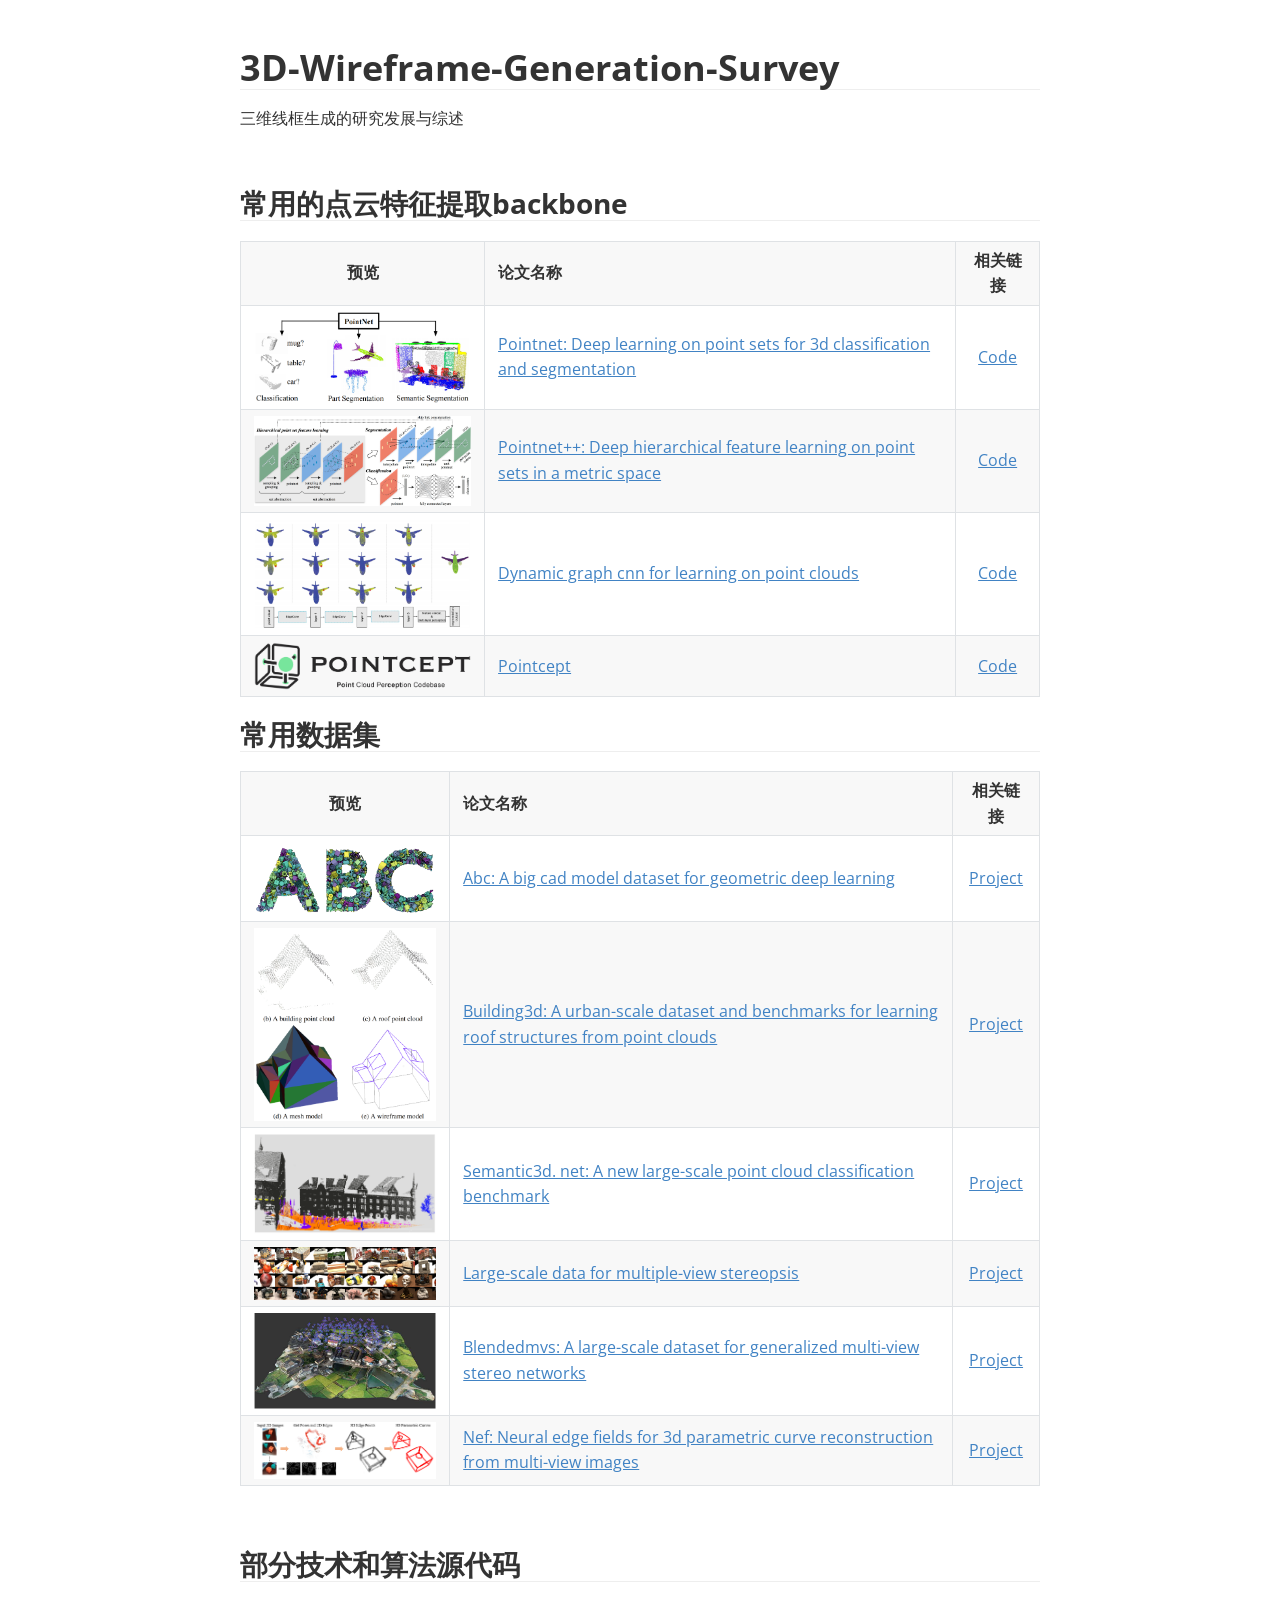
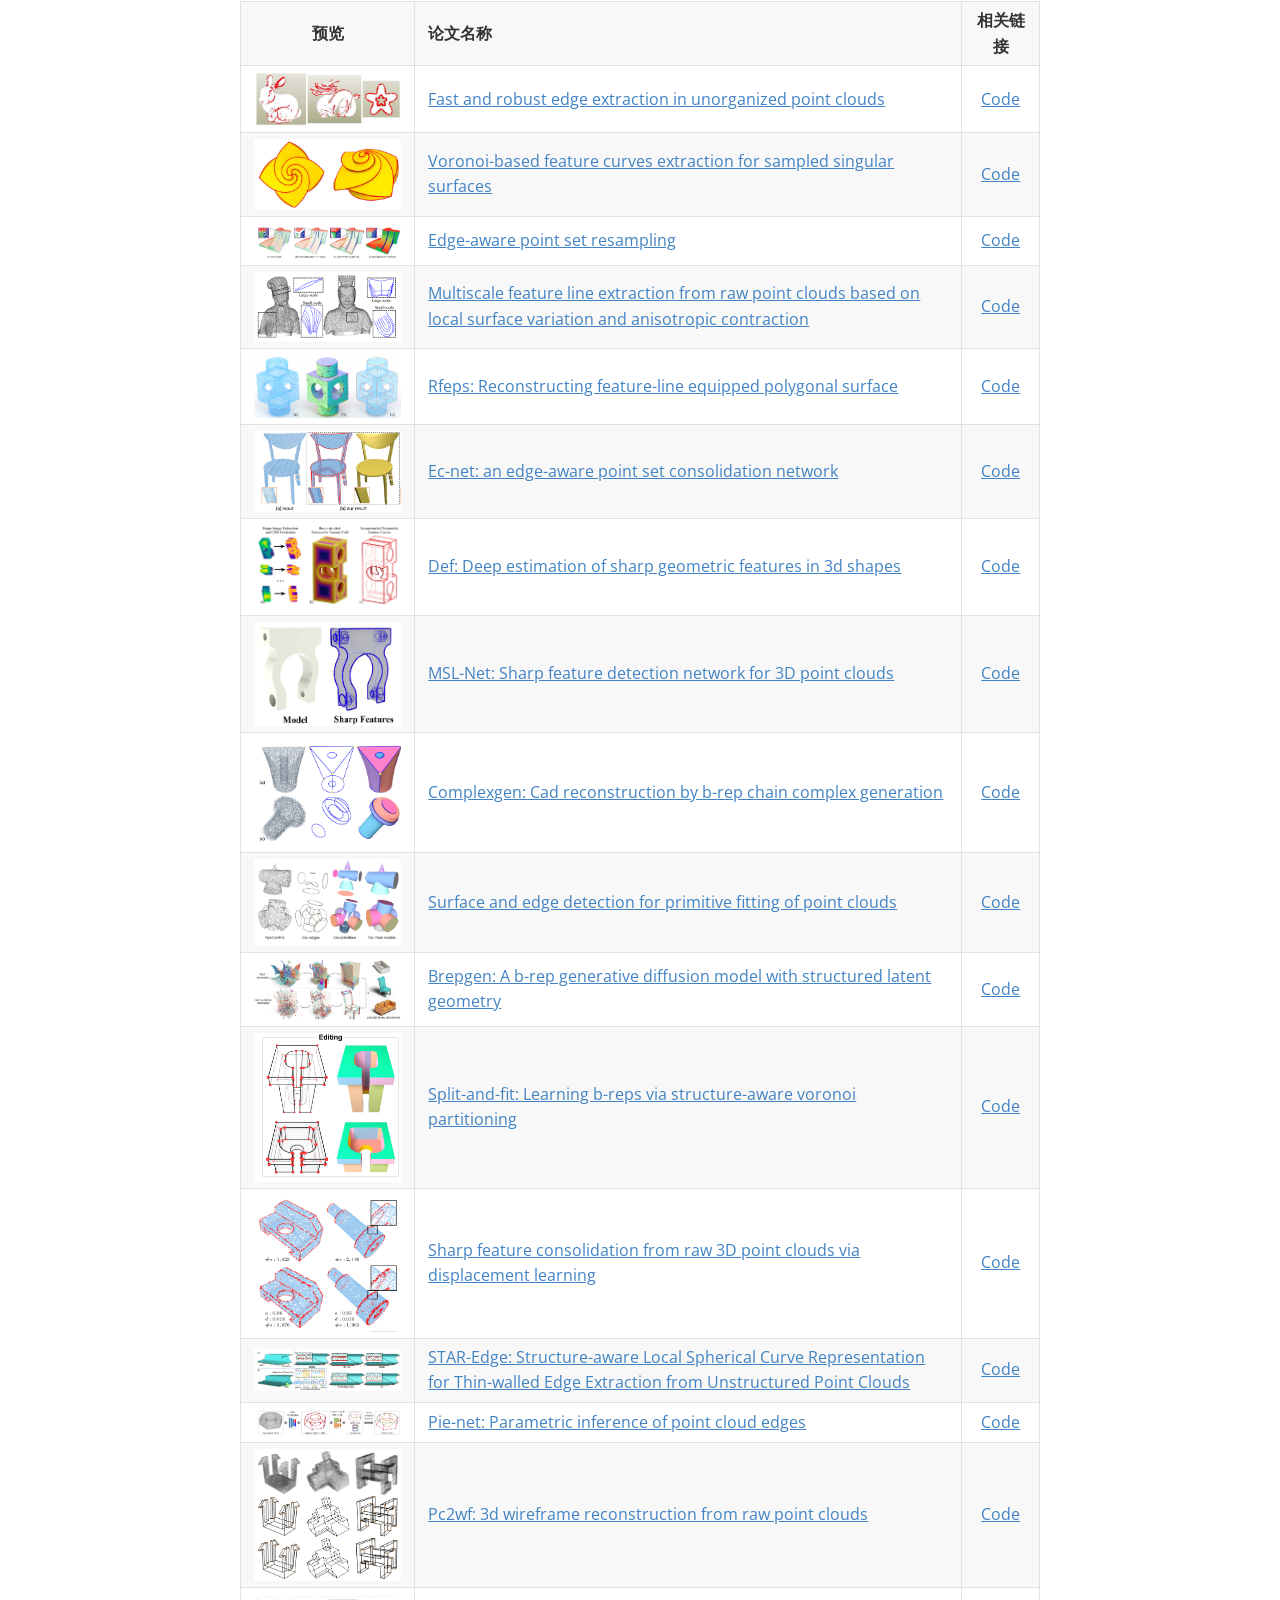
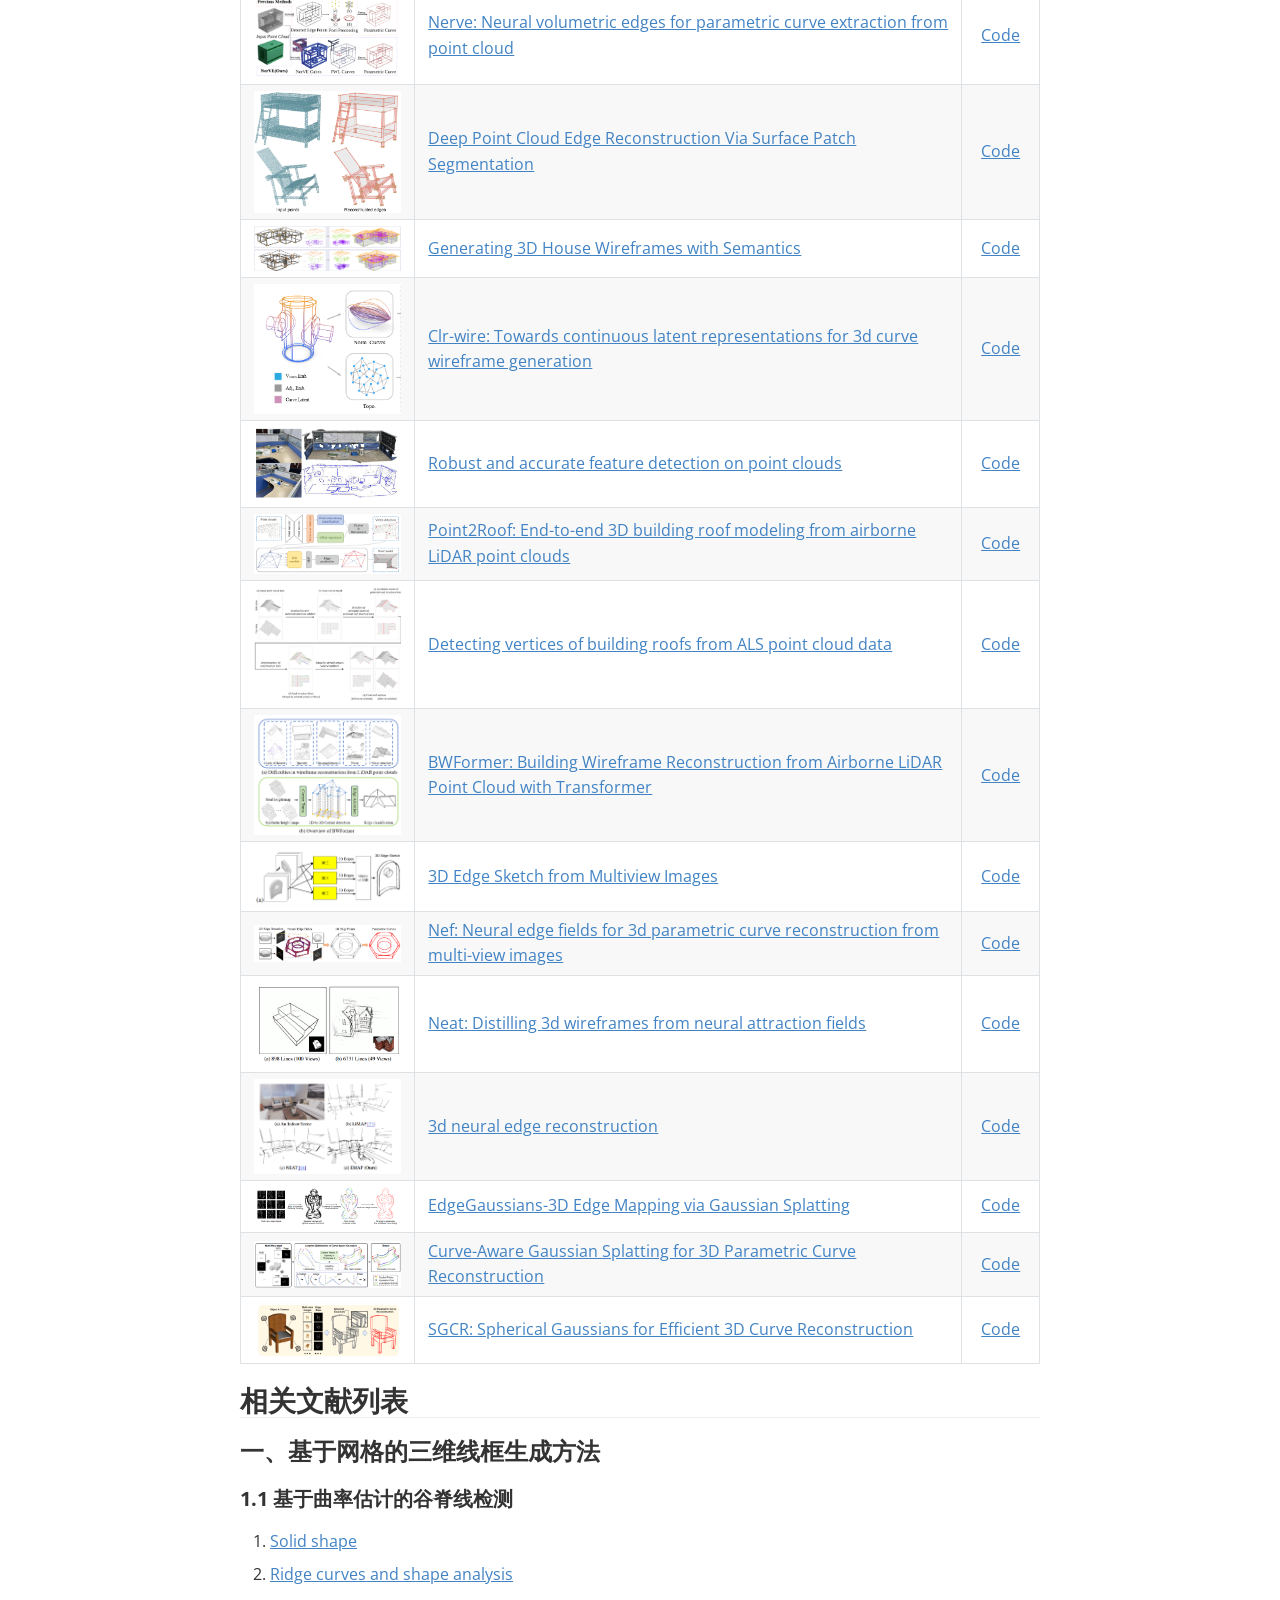
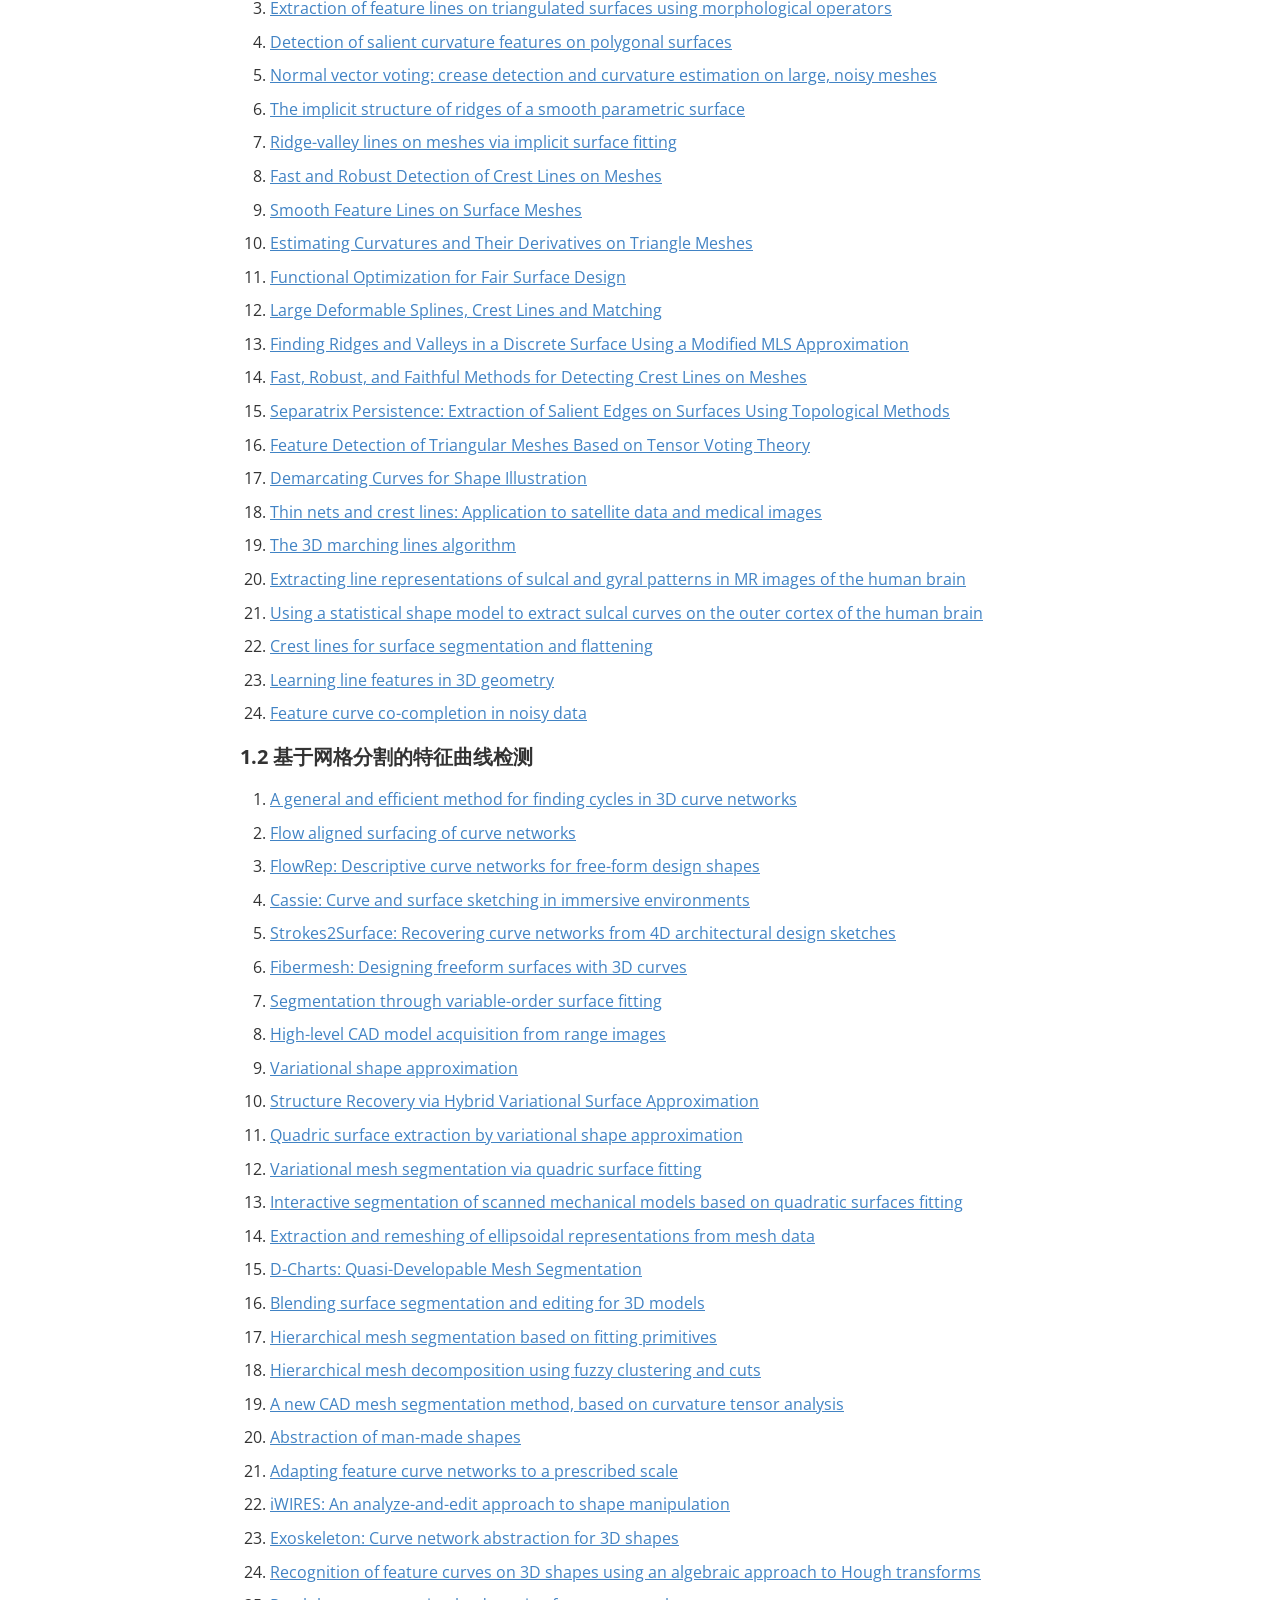
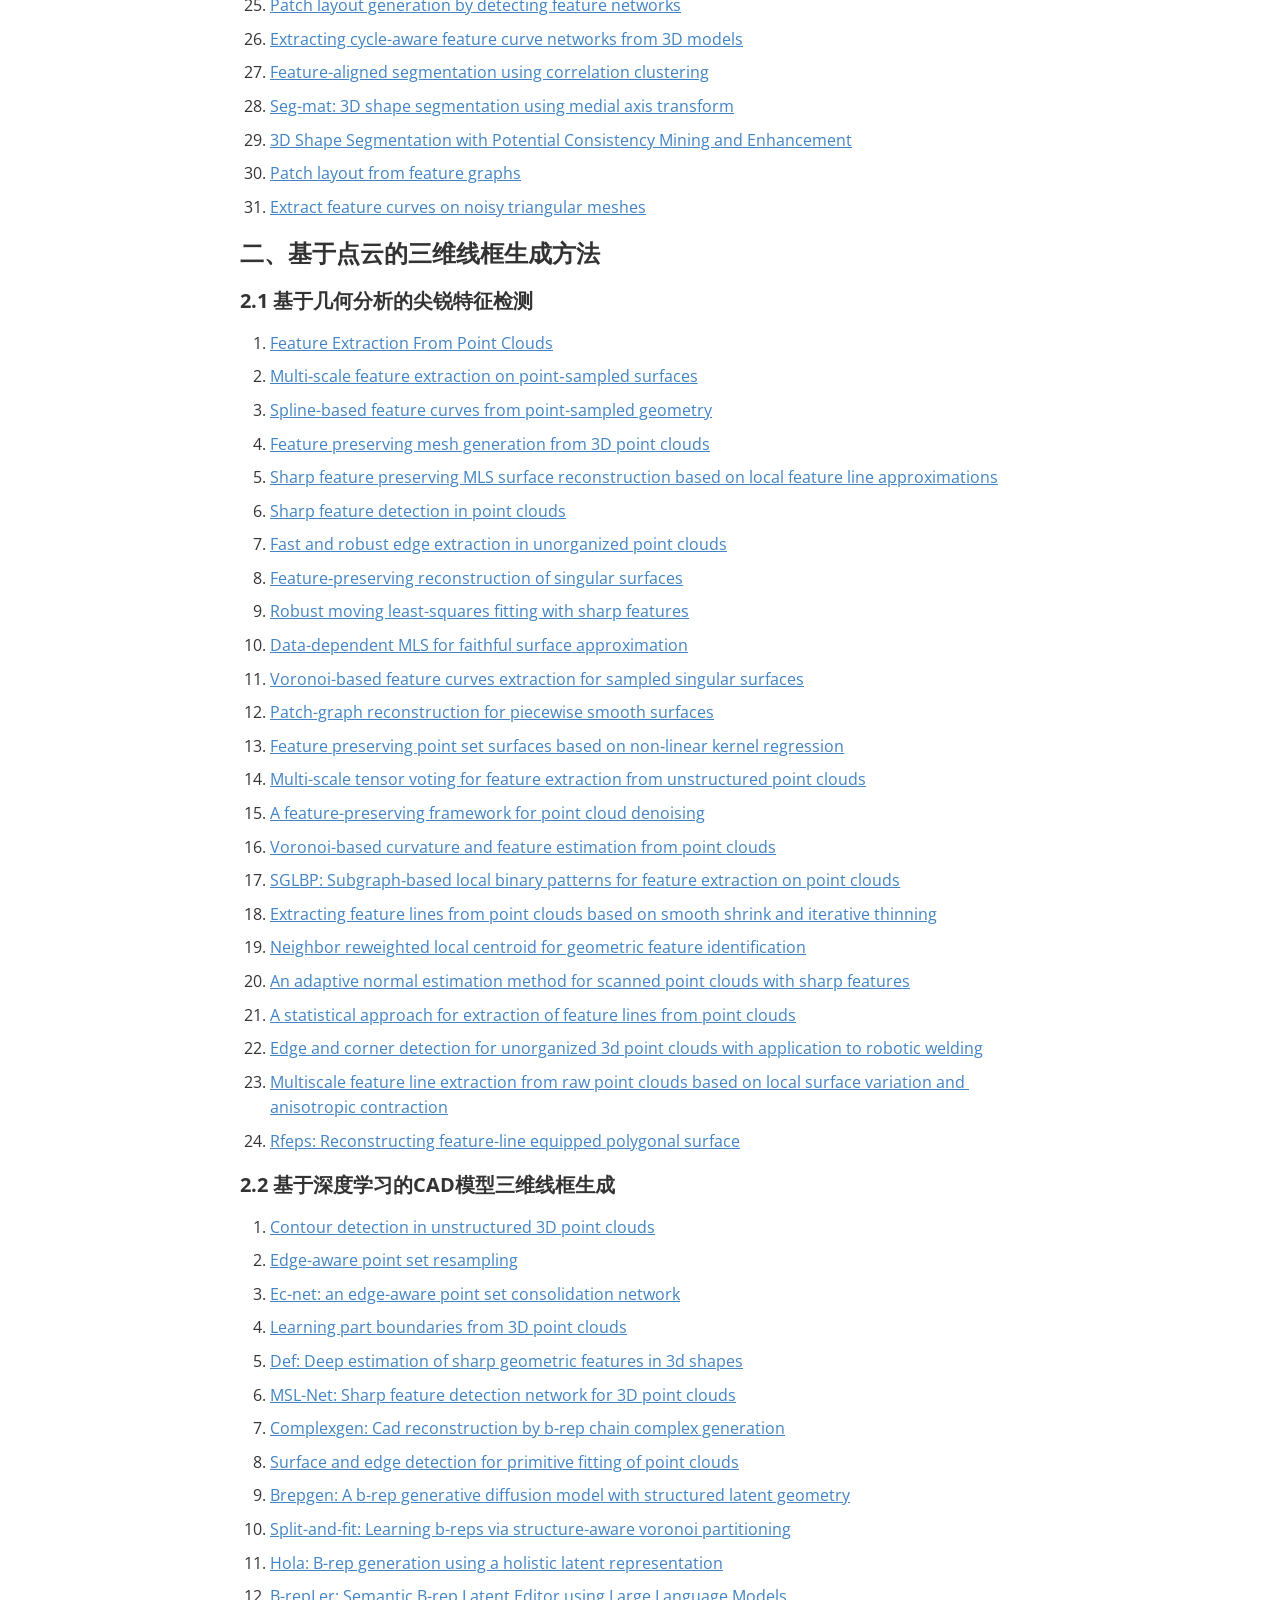
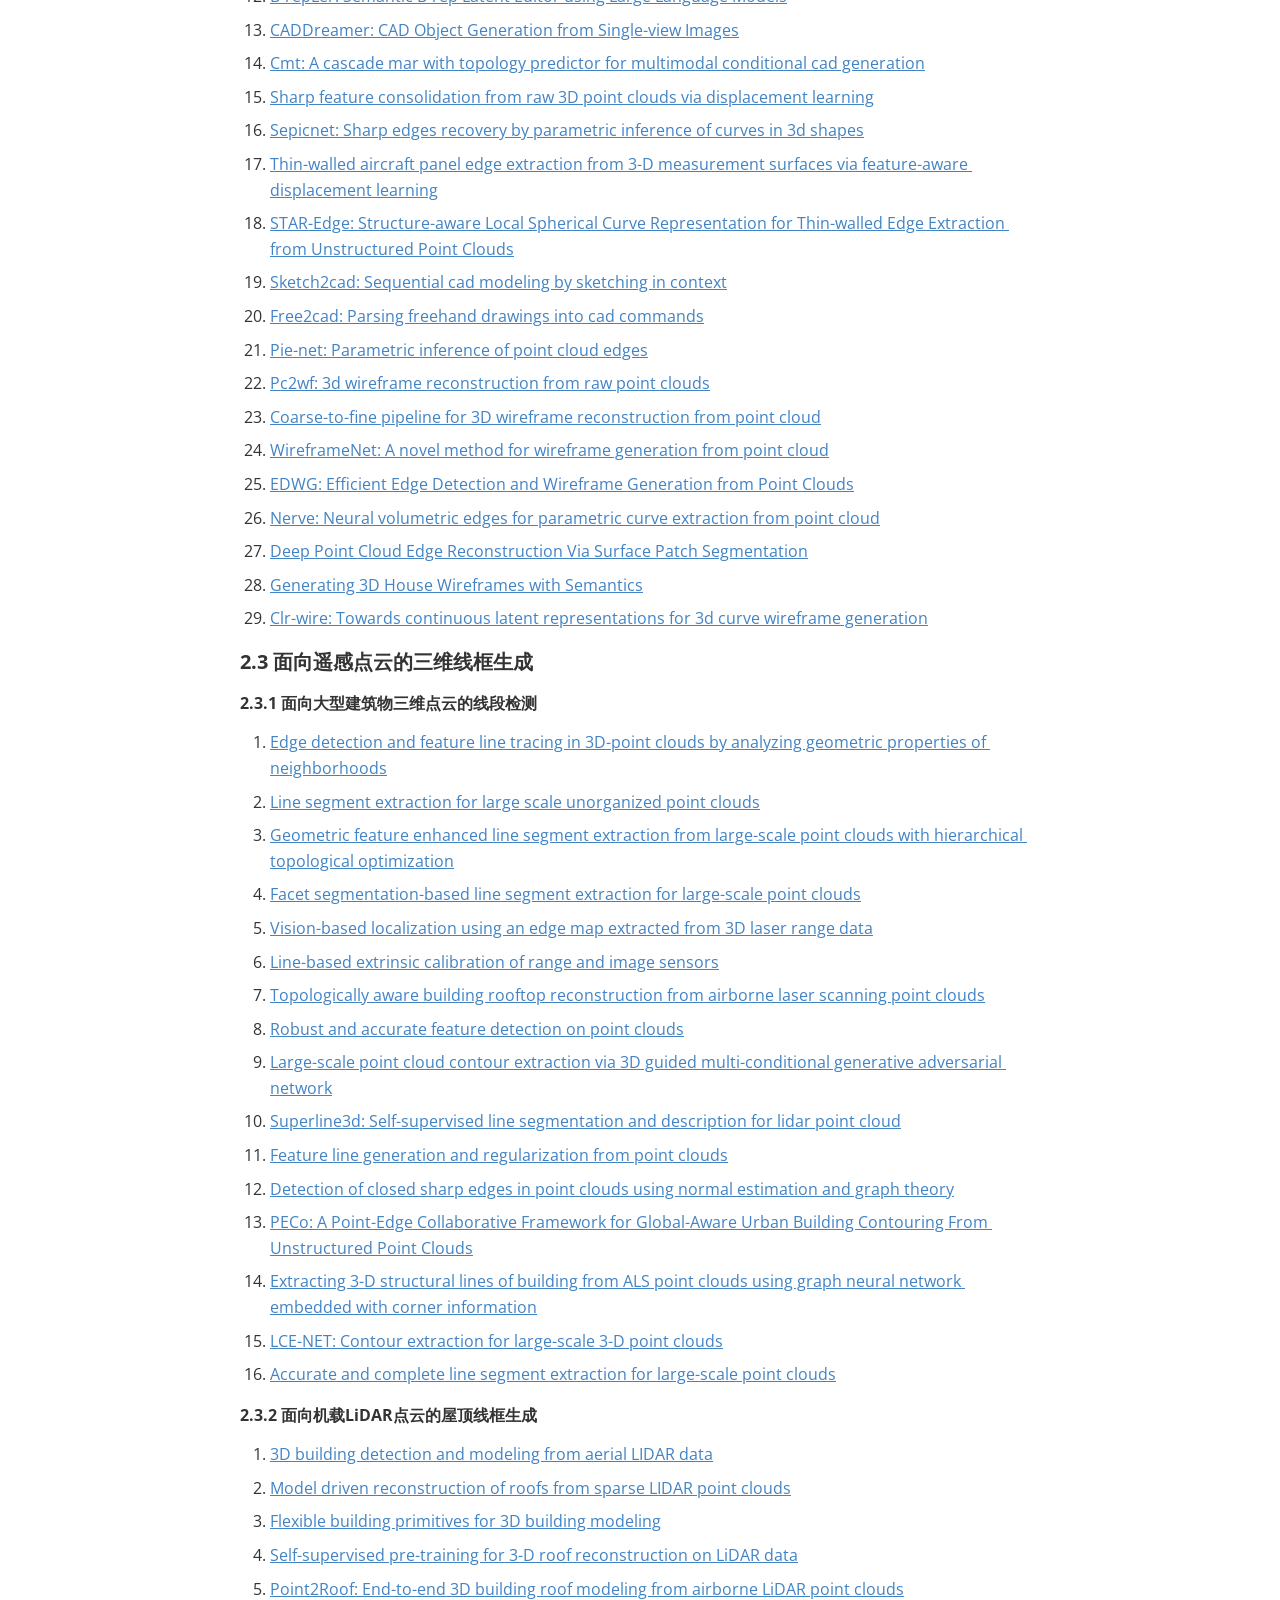
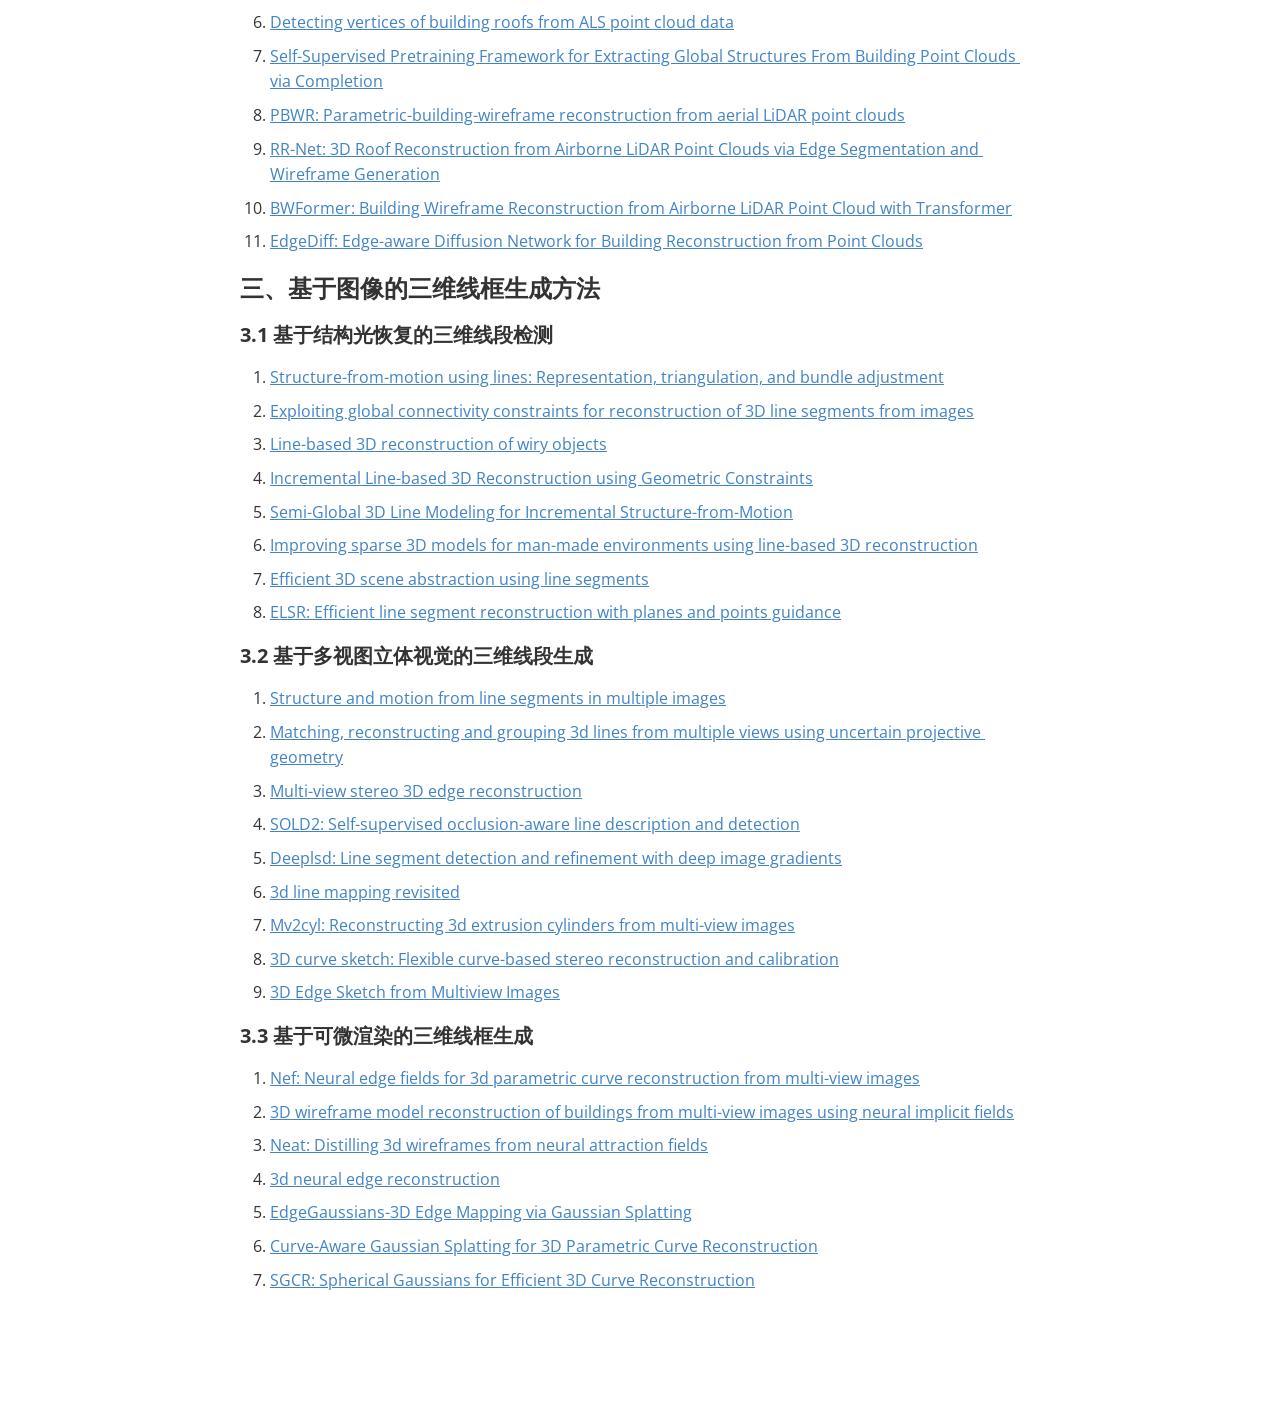
==== commit fd772bc5: "update update" ====
--- a/publications/3D-Wireframe-Generation-Survey/index.html
+++ b/publications/3D-Wireframe-Generation-Survey/index.html
@@ -612,6 +612,6 @@
 </style><title>README</title>
 </head>
 <body class='typora-export os-windows'><div class='typora-export-content'>
-<div id='write'  class=''><h1 id='3d-wireframe-generation-survey'><span>3D-Wireframe-Generation-Survey</span></h1><p><span>三维线框生成的研究发展与综述</span></p><p>&nbsp;</p><h2 id='常用的点云特征提取backbone'><span>常用的点云特征提取backbone</span></h2><figure class='table-figure'><table><thead><tr><th style='text-align:center;' ><span>预览</span></th><th style='text-align:left;' ><span>论文名称</span></th><th style='text-align:center;' ><span>相关链接</span></th></tr></thead><tbody><tr><td style='text-align:center;' ><img src="img/pointnet.png" width="300"></td><td style='text-align:left;' ><a href='http://openaccess.thecvf.com/content_cvpr_2017/html/Qi_PointNet_Deep_Learning_CVPR_2017_paper.html'><span>Pointnet: Deep learning on point sets for 3d classification and segmentation</span></a></td><td style='text-align:center;' ><a href='https://github.com/charlesq34/pointnet'><span>Code</span></a></td></tr><tr><td style='text-align:center;' ><img src="img/pointnet2.jpg" width="300"></td><td style='text-align:left;' ><a href='https://proceedings.neurips.cc/paper/2017/hash/d8bf84be3800d12f74d8b05e9b89836f-Abstract.html'><span>Pointnet++: Deep hierarchical feature learning on point sets in a metric space</span></a></td><td style='text-align:center;' ><a href='https://github.com/charlesq34/pointnet2'><span>Code</span></a></td></tr><tr><td style='text-align:center;' ><img src="img/DGCNN.png" width="300"></td><td style='text-align:left;' ><a href='https://dl.acm.org/doi/abs/10.1145/3326362'><span>Dynamic graph cnn for learning on point clouds</span></a></td><td style='text-align:center;' ><a href='https://github.com/WangYueFt/dgcnn/tree/master'><span>Code</span></a></td></tr><tr><td style='text-align:center;' ><img src="img/pointcept.png" width="300"></td><td style='text-align:left;' ><a href='https://github.com/Pointcept/Pointcept'><span>Pointcept</span></a></td><td style='text-align:center;' ><a href='https://github.com/Pointcept/Pointcept'><span>Code</span></a><span> </span></td></tr></tbody></table></figure><h2 id='常用数据集'><span>常用数据集</span></h2><figure class='table-figure'><table><thead><tr><th style='text-align:center;' ><span>预览</span></th><th style='text-align:left;' ><span>论文名称</span></th><th style='text-align:center;' ><span>相关链接</span></th></tr></thead><tbody><tr><td style='text-align:center;' ><img src="img/ABC.png" width="300"></td><td style='text-align:left;' ><a href='http://openaccess.thecvf.com/content_CVPR_2019/html/Koch_ABC_A_Big_CAD_Model_Dataset_for_Geometric_Deep_Learning_CVPR_2019_paper.html'><span>Abc: A big cad model dataset for geometric deep learning</span></a></td><td style='text-align:center;' ><a href='https://deep-geometry.github.io/abc-dataset/'><span>Project</span></a></td></tr><tr><td style='text-align:center;' ><img src="img/Building3D.png" width="300"></td><td style='text-align:left;' ><a href='http://openaccess.thecvf.com/content/ICCV2023/html/Wang_Building3D_A_Urban-Scale_Dataset_and_Benchmarks_for_Learning_Roof_Structures_ICCV_2023_paper.html'><span>Building3d: A urban-scale dataset and benchmarks for learning roof structures from point clouds</span></a></td><td style='text-align:center;' ><a href='https://building3d.ucalgary.ca/'><span>Project</span></a></td></tr><tr><td style='text-align:center;' ><img src="img/Semantic3d.png" width="300"></td><td style='text-align:left;' ><a href='https://arxiv.org/abs/1704.03847'><span>Semantic3d. net: A new large-scale point cloud classification benchmark</span></a></td><td style='text-align:center;' ><a href='semantic3d.net'><span>Project</span></a></td></tr><tr><td style='text-align:center;' ><img src="img/DTU.png" width="300"></td><td style='text-align:left;' ><a href='https://link.springer.com/article/10.1007/s11263-016-0902-9'><span>Large-scale data for multiple-view stereopsis</span></a></td><td style='text-align:center;' ><a href='https://roboimagedata.compute.dtu.dk/'><span>Project</span></a><span> </span></td></tr><tr><td style='text-align:center;' ><img src="img/blendedmvs.png" width="300"></td><td style='text-align:left;' ><a href='http://openaccess.thecvf.com/content_CVPR_2020/html/Yao_BlendedMVS_A_Large-Scale_Dataset_for_Generalized_Multi-View_Stereo_Networks_CVPR_2020_paper.html'><span>Blendedmvs: A large-scale dataset for generalized multi-view stereo networks</span></a></td><td style='text-align:center;' ><a href='https://github.com/YoYo000/BlendedMVS'><span>Project</span></a><span> </span></td></tr><tr><td style='text-align:center;' ><img src="img/ABC-NEF.png" width="300"></td><td style='text-align:left;' ><a href='http://openaccess.thecvf.com/content/CVPR2023/html/Ye_NEF_Neural_Edge_Fields_for_3D_Parametric_Curve_Reconstruction_From_CVPR_2023_paper.html'><span>Nef: Neural edge fields for 3d parametric curve reconstruction from multi-view images</span></a></td><td style='text-align:center;' ><a href='https://yunfan1202.github.io/NEF/'><span>Project</span></a><span> </span></td></tr></tbody></table></figure><p>&nbsp;</p><h2 id='部分技术和算法源代码'><span>部分技术和算法源代码</span></h2><figure class='table-figure'><table><thead><tr><th style='text-align:center;' ><span>预览</span></th><th style='text-align:left;' ><span>论文名称</span></th><th style='text-align:center;' ><span>相关链接</span></th></tr></thead><tbody><tr><td style='text-align:center;' ><img src="img/FREE.png" width="300"></td><td style='text-align:left;' ><a href='https://ieeexplore.ieee.org/abstract/document/7371262/'><span>Fast and robust edge extraction in unorganized point clouds</span></a></td><td style='text-align:center;' ><a href='https://github.com/denabazazian/Edge_Extraction'><span>Code</span></a></td></tr><tr><td style='text-align:center;' ><img src="img/VCM.png" width="300"></td><td style='text-align:left;' ><a href='https://www.sciencedirect.com/science/article/pii/S0097849313000885'><span>Voronoi-based feature curves extraction for sampled singular surfaces</span></a></td><td style='text-align:center;' ><a href='https://doc.cgal.org/latest/Point_set_processing_3/group__PkgPointSetProcessing3Algorithms.html#gaf1e415a68652535215c60bc52ebacca3'><span>Code</span></a></td></tr><tr><td style='text-align:center;' ><img src="img/EAR.png" width="300"></td><td style='text-align:left;' ><span>  </span><a href='https://dl.acm.org/doi/abs/10.1145/2421636.2421645'><span>Edge-aware point set resampling</span></a></td><td style='text-align:center;' ><a href='https://doc.cgal.org/4.11/Point_set_processing_3/Point_set_processing_3_2edge_aware_upsample_point_set_example_8cpp-example.html'><span>Code</span></a></td></tr><tr><td style='text-align:center;' ><img src="img/MFLE.png" width="300"></td><td style='text-align:left;' ><span>  </span><a href='https://ieeexplore.ieee.org/abstract/document/9351738/'><span>Multiscale feature line extraction from raw point clouds based on local surface variation and anisotropic contraction</span></a></td><td style='text-align:center;' ><a href='https://github.com/chenhonghua/Feature-line-extraction'><span>Code</span></a></td></tr><tr><td style='text-align:center;' ><img src="img/RFEPS.png" width="300"></td><td style='text-align:left;' ><a href='https://dl.acm.org/doi/abs/10.1145/3550454.3555443'><span>Rfeps: Reconstructing feature-line equipped polygonal surface</span></a></td><td style='text-align:center;' ><a href='https://github.com/Xrvitd/RFEPS'><span>Code</span></a><span> </span></td></tr><tr><td style='text-align:center;' ><img src="img/EC-Net.png" width="300"></td><td style='text-align:left;' ><span>  </span><a href='http://openaccess.thecvf.com/content_ECCV_2018/html/Lequan_Yu_EC-Net_an_Edge-aware_ECCV_2018_paper.html'><span>Ec-net: an edge-aware point set consolidation network</span></a></td><td style='text-align:center;' ><a href='https://github.com/yulequan/EC-Net'><span>Code</span></a><span> </span></td></tr><tr><td style='text-align:center;' ><img src="img/DEF.png" width="300"></td><td style='text-align:left;' ><span>  </span><a href='https://dl.acm.org/doi/abs/10.1145/3528223.3530140'><span>Def: Deep estimation of sharp geometric features in 3d shapes</span></a></td><td style='text-align:center;' ><a href='https://github.com/artonson/def'><span>Code</span></a><span> </span></td></tr><tr><td style='text-align:center;' ><img src="img/MSL-Net.png" width="300"></td><td style='text-align:left;' ><span>  </span><a href='https://ieeexplore.ieee.org/abstract/document/10373950/'><span>MSL-Net: Sharp feature detection network for 3D point clouds</span></a></td><td style='text-align:center;' ><a href='https://github.com/XianheJiao/Sharp-feature-detection-in-point-cloud-'><span>Code</span></a><span> </span></td></tr><tr><td style='text-align:center;' ><img src="img/complexgen.png" width="300"></td><td style='text-align:left;' ><span>  </span><a href='https://dl.acm.org/doi/abs/10.1145/3528223.3530078'><span>Complexgen: Cad reconstruction by b-rep chain complex generation</span></a></td><td style='text-align:center;' ><a href='https://github.com/guohaoxiang/ComplexGen'><span>Code</span></a><span> </span></td></tr><tr><td style='text-align:center;' ><img src="img/SED.png" width="300"></td><td style='text-align:left;' ><span>  </span><a href='https://dl.acm.org/doi/abs/10.1145/3588432.3591522'><span>Surface and edge detection for primitive fitting of point clouds</span></a></td><td style='text-align:center;' ><a href='https://github.com/yuanqili78/SED-Net'><span>Code</span></a><span> </span></td></tr><tr><td style='text-align:center;' ><img src="img/brepgen.png" width="300"></td><td style='text-align:left;' ><span>  </span><a href='https://dl.acm.org/doi/abs/10.1145/3658129'><span>Brepgen: A b-rep generative diffusion model with structured latent geometry</span></a></td><td style='text-align:center;' ><a href='https://github.com/samxuxiang/BrepGen'><span>Code</span></a><span> </span></td></tr><tr><td style='text-align:center;' ><img src="img/split-and-fit.png" width="300"></td><td style='text-align:left;' ><span>  </span><a href='https://dl.acm.org/doi/abs/10.1145/3658155'><span>Split-and-fit: Learning b-reps via structure-aware voronoi partitioning</span></a></td><td style='text-align:center;' ><a href='https://github.com/yilinliu77/NVDNet'><span>Code</span></a><span> </span></td></tr><tr><td style='text-align:center;' ><img src="img/SFC.png" width="300"></td><td style='text-align:left;' ><span>  </span><a href='https://www.sciencedirect.com/science/article/pii/S0167839623000365'><span>Sharp feature consolidation from raw 3D point clouds via displacement learning</span></a></td><td style='text-align:center;' ><a href='https://github.com/Tong-ZHAO/SFCNet'><span>Code</span></a><span> </span></td></tr><tr><td style='text-align:center;' ><img src="img/STAR-edge.png" width="300"></td><td style='text-align:left;' ><span>  </span><a href='https://openaccess.thecvf.com/content/CVPR2025/html/Li_STAR-Edge_Structure-aware_Local_Spherical_Curve_Representation_for_Thin-walled_Edge_Extraction_CVPR_2025_paper.html'><span>STAR-Edge: Structure-aware Local Spherical Curve Representation for Thin-walled Edge Extraction from Unstructured Point Clouds</span></a></td><td style='text-align:center;' ><a href='https://github.com/Miraclelzk/STAR-Edge'><span>Code</span></a><span> </span></td></tr><tr><td style='text-align:center;' ><img src="img/PIE.png" width="300"></td><td style='text-align:left;' ><span>  </span><a href='https://proceedings.neurips.cc/paper/2020/hash/e94550c93cd70fe748e6982b3439ad3b-Abstract.html'><span>Pie-net: Parametric inference of point cloud edges</span></a></td><td style='text-align:center;' ><a href='https://github.com/wangxiaogang866/PIE-NET'><span>Code</span></a><span> </span></td></tr><tr><td style='text-align:center;' ><img src="img/pc2wf.png" width="300"></td><td style='text-align:left;' ><span>  </span><a href='https://arxiv.org/abs/2103.02766'><span>Pc2wf: 3d wireframe reconstruction from raw point clouds</span></a></td><td style='text-align:center;' ><a href='https://github.com/YujiaLiu76/PC2WF'><span>Code</span></a><span> </span></td></tr><tr><td style='text-align:center;' ><img src="img/nerve.png" width="300"></td><td style='text-align:left;' ><span>  </span><a href='http://openaccess.thecvf.com/content/CVPR2023/html/Zhu_NerVE_Neural_Volumetric_Edges_for_Parametric_Curve_Extraction_From_Point_CVPR_2023_paper.html'><span>Nerve: Neural volumetric edges for parametric curve extraction from point cloud</span></a></td><td style='text-align:center;' ><a href='https://github.com/uhzoaix/NerVE'><span>Code</span></a><span> </span></td></tr><tr><td style='text-align:center;' ><img src="img/PCER-Net.png" width="300"></td><td style='text-align:left;' ><span>  </span><a href='https://ieeexplore.ieee.org/abstract/document/10909144/'><span>Deep Point Cloud Edge Reconstruction Via Surface Patch Segmentation</span></a></td><td style='text-align:center;' ><a href='https://github.com/JAJASONW/PCER-Net'><span>Code</span></a><span> </span></td></tr><tr><td style='text-align:center;' ><img src="img/3dwire.png" width="300"></td><td style='text-align:left;' ><span>  </span><a href='https://link.springer.com/chapter/10.1007/978-3-031-72670-5_13'><span>Generating 3D House Wireframes with Semantics</span></a></td><td style='text-align:center;' ><a href='https://github.com/3d-house-wireframe/3dwire'><span>Code</span></a><span> </span></td></tr><tr><td style='text-align:center;' ><img src="img/clrwire.png" width="300"></td><td style='text-align:left;' ><span>  </span><a href='https://dl.acm.org/doi/abs/10.1145/3721238.3730638'><span>Clr-wire: Towards continuous latent representations for 3d curve wireframe generation</span></a></td><td style='text-align:center;' ><a href='https://github.com/qixuema/CLR-Wire'><span>Code</span></a><span> </span></td></tr><tr><td style='text-align:center;' ><img src="img/RAFD.png" width="300"></td><td style='text-align:left;' ><span>  </span><a href='https://www.sciencedirect.com/science/article/pii/S0010448523001240'><span>Robust and accurate feature detection on point clouds</span></a></td><td style='text-align:center;' ><a href='https://github.com/felixzhao0116/Robust-and-Accurate-Feature-Detection-on-Point-Clouds'><span>Code</span></a><span> </span></td></tr><tr><td style='text-align:center;' ><img src="img/point2roof.png" width="300"></td><td style='text-align:left;' ><span>  </span><a href='https://www.sciencedirect.com/science/article/pii/S0924271622002362'><span>Point2Roof: End-to-end 3D building roof modeling from airborne LiDAR point clouds</span></a></td><td style='text-align:center;' ><a href='https://github.com/Li-Li-Whu/Point2Roof'><span>Code</span></a><span> </span></td></tr><tr><td style='text-align:center;' ><img src="img/roofVE.png" width="300"></td><td style='text-align:left;' ><span>  </span><a href='https://www.tandfonline.com/doi/abs/10.1080/17538947.2023.2283486'><span>Detecting vertices of building roofs from ALS point cloud data</span></a></td><td style='text-align:center;' ><a href='https://github.com/Alessiacosmos/RoofVE'><span>Code</span></a><span> </span></td></tr><tr><td style='text-align:center;' ><img src="img/bwformer.png" width="300"></td><td style='text-align:left;' ><span>  </span><a href='https://openaccess.thecvf.com/content/CVPR2025/html/Liu_BWFormer_Building_Wireframe_Reconstruction_from_Airborne_LiDAR_Point_Cloud_with_CVPR_2025_paper.html'><span>BWFormer: Building Wireframe Reconstruction from Airborne LiDAR Point Cloud with Transformer</span></a></td><td style='text-align:center;' ><a href='https://github.com/3dv-casia/BWformer'><span>Code</span></a><span> </span></td></tr><tr><td style='text-align:center;' ><img src="img/3d-edge-sketch.png" width="300"></td><td style='text-align:left;' ><span>  </span><a href='https://ieeexplore.ieee.org/abstract/document/10943943/'><span>3D Edge Sketch from Multiview Images</span></a></td><td style='text-align:center;' ><a href='https://github.com/C-H-Chien/3D_Edge_Sketch'><span>Code</span></a><span> </span></td></tr><tr><td style='text-align:center;' ><img src="img/NEF.png" width="300"></td><td style='text-align:left;' ><span>  </span><a href='http://openaccess.thecvf.com/content/CVPR2023/html/Ye_NEF_Neural_Edge_Fields_for_3D_Parametric_Curve_Reconstruction_From_CVPR_2023_paper.html'><span>Nef: Neural edge fields for 3d parametric curve reconstruction from multi-view images</span></a></td><td style='text-align:center;' ><a href='https://github.com/yunfan1202/NEF_code'><span>Code</span></a><span> </span></td></tr><tr><td style='text-align:center;' ><img src="img/Neat.png" width="300"></td><td style='text-align:left;' ><span>  </span><a href='http://openaccess.thecvf.com/content/CVPR2024/html/Xue_NEAT_Distilling_3D_Wireframes_from_Neural_Attraction_Fields_CVPR_2024_paper.html'><span>Neat: Distilling 3d wireframes from neural attraction fields</span></a></td><td style='text-align:center;' ><a href='https://github.com/cherubicxn/neat'><span>Code</span></a><span> </span></td></tr><tr><td style='text-align:center;' ><img src="img/EMAP.png" width="300"></td><td style='text-align:left;' ><span>  </span><a href='http://openaccess.thecvf.com/content/CVPR2024/html/Li_3D_Neural_Edge_Reconstruction_CVPR_2024_paper.html'><span>3d neural edge reconstruction</span></a></td><td style='text-align:center;' ><a href='https://github.com/cvg/EMAP'><span>Code</span></a><span> </span></td></tr><tr><td style='text-align:center;' ><img src="img/EdgeGS.png" width="300"></td><td style='text-align:left;' ><span>  </span><a href='https://ieeexplore.ieee.org/abstract/document/10943309/'><span>EdgeGaussians-3D Edge Mapping via Gaussian Splatting</span></a></td><td style='text-align:center;' ><a href='https://github.com/kunalchelani/EdgeGaussians'><span>Code</span></a><span> </span></td></tr><tr><td style='text-align:center;' ><img src="img/CurveGS.png" width="300"></td><td style='text-align:left;' ><span>  </span><a href='https://arxiv.org/abs/2506.21401'><span>Curve-Aware Gaussian Splatting for 3D Parametric Curve Reconstruction</span></a></td><td style='text-align:center;' ><a href='https://github.com/zhirui-gao/Curve-Gaussian'><span>Code</span></a><span> </span></td></tr><tr><td style='text-align:center;' ><img src="img/SGCR.png" width="300"></td><td style='text-align:left;' ><span>  </span><a href='https://openaccess.thecvf.com/content/CVPR2025/html/Yang_SGCR_Spherical_Gaussians_for_Efficient_3D_Curve_Reconstruction_CVPR_2025_paper.html'><span>SGCR: Spherical Gaussians for Efficient 3D Curve Reconstruction</span></a></td><td style='text-align:center;' ><a href='https://github.com/Martinyxr/SGCR'><span>Code</span></a><span> </span></td></tr></tbody></table></figure><h2 id='相关文献列表'><span>相关文献列表</span></h2><h3 id='一基于网格的三维线框生成方法'><span>一、基于网格的三维线框生成方法</span></h3><h4 id='11-基于曲率估计的谷脊线检测'><span>1.1 基于曲率估计的谷脊线检测</span></h4><ol><li><p><a href='https://mitpress.mit.edu/9780262111393/'><span>Solid shape</span></a></p></li><li><p><a href='https://www.bmva-archive.org.uk/bmvc/1996/kent_1.pdf'><span>Ridge curves and shape analysis</span></a></p></li><li><p><a href='https://aaai.org/papers/0012-SS00-04-012-extraction-of-feature-lines-on-triangulated-surfaces-using-morphological-operators/'><span>Extraction of feature lines on triangulated surfaces using morphological operators</span></a></p></li><li><p><a href='https://onlinelibrary.wiley.com/doi/full/10.1111/1467-8659.00531'><span>Detection of salient curvature features on polygonal surfaces</span></a></p></li><li><p><a href='https://www.sciencedirect.com/science/article/pii/S1524070302905746'><span>Normal vector voting: crease detection and curvature estimation on large, noisy meshes</span></a></p></li><li><p><a href='https://www.sciencedirect.com/science/article/pii/S0167839606000410'><span>The implicit structure of ridges of a smooth parametric surface</span></a></p></li><li><p><a href='https://dl.acm.org/doi/10.1145/1015706.1015768'><span>Ridge-valley lines on meshes via implicit surface fitting</span></a></p></li><li><p><a href='https://www2.riken.jp/brict/Yoshizawa/Papers/spm05ybs.pdf'><span>Fast and Robust Detection of Crest Lines on Meshes</span></a></p></li><li><p><a href='https://diglib.eg.org/items/860abe10-40fd-4436-bae1-7db8f05df494'><span>Smooth Feature Lines on Surface Meshes</span></a></p></li><li><p><a href='https://gfx.cs.princeton.edu/pubs/Rusinkiewicz_2004_ECA/curvpaper.pdf'><span>Estimating Curvatures and Their Derivatives on Triangle Meshes</span></a></p></li><li><p><a href='https://people.eecs.berkeley.edu/~sequin/CS284/TEXT/p167-moreton.pdf'><span>Functional Optimization for Fair Surface Design</span></a></p></li><li><p><a href='https://ieeexplore.ieee.org/abstract/document/378150'><span>Large Deformable Splines, Crest Lines and Matching</span></a></p></li><li><p><a href='https://www.sciencedirect.com/science/article/abs/pii/S0010448505001806'><span>Finding Ridges and Valleys in a Discrete Surface Using a Modified MLS Approximation</span></a></p></li><li><p><a href='https://www.sciencedirect.com/science/article/pii/S0167839608000435'><span>Fast, Robust, and Faithful Methods for Detecting Crest Lines on Meshes</span></a></p></li><li><p><a href='https://onlinelibrary.wiley.com/doi/abs/10.1111/j.1467-8659.2009.01528.x'><span>Separatrix Persistence: Extraction of Salient Edges on Surfaces Using Topological Methods</span></a></p></li><li><p><a href='https://www.sciencedirect.com/science/article/abs/pii/S0010448508002297'><span>Feature Detection of Triangular Meshes Based on Tensor Voting Theory</span></a></p></li><li><p><a href='https://dl.acm.org/doi/abs/10.1145/1457515.1409110'><span>Demarcating Curves for Shape Illustration</span></a></p></li><li><p><a href='https://www.sciencedirect.com/science/article/pii/S107731429690507X'><span>Thin nets and crest lines: Application to satellite data and medical images</span></a></p></li><li><p><a href='https://www.sciencedirect.com/science/article/pii/S1077316996900428'><span>The 3D marching lines algorithm</span></a></p></li><li><p><a href='https://ieeexplore.ieee.org/abstract/document/746714/'><span>Extracting line representations of sulcal and gyral patterns in MR images of the human brain</span></a></p></li><li><p><a href='https://ieeexplore.ieee.org/abstract/document/1009387/'><span>Using a statistical shape model to extract sulcal curves on the outer cortex of the human brain</span></a></p></li><li><p><a href='https://dl.acm.org/doi/abs/10.1109/TVCG.2004.24'><span>Crest lines for surface segmentation and flattening</span></a></p></li><li><p><a href='https://onlinelibrary.wiley.com/doi/abs/10.1111/j.1467-8659.2011.01858.x'><span>Learning line features in 3D geometry</span></a></p></li><li><p><a href='https://onlinelibrary.wiley.com/doi/abs/10.1111/cgf.13337'><span>Feature curve co-completion in noisy data</span></a></p></li></ol><h4 id='12-基于网格分割的特征曲线检测'><span>1.2 基于网格分割的特征曲线检测</span></h4><ol><li><p><a href='https://dl.acm.org/doi/10.1145/2508363.2508423'><span>A general and efficient method for finding cycles in 3D curve networks</span></a></p></li><li><p><a href='https://dl.acm.org/doi/10.1145/2766990'><span>Flow aligned surfacing of curve networks</span></a></p></li><li><p><a href='https://dl.acm.org/doi/10.1145/3072959.3073639'><span>FlowRep: Descriptive curve networks for free-form design shapes</span></a></p></li><li><p><a href='https://dl.acm.org/doi/10.1145/3411764.3445158'><span>Cassie: Curve and surface sketching in immersive environments</span></a></p></li><li><p><a href='https://onlinelibrary.wiley.com/doi/abs/10.1111/cgf.15054'><span>Strokes2Surface: Recovering curve networks from 4D architectural design sketches</span></a></p></li><li><p><a href='https://dl.acm.org/doi/10.1145/1276377.1276429'><span>Fibermesh: Designing freeform surfaces with 3D curves</span></a></p></li><li><p><a href='https://www.cs.hunter.cuny.edu/~ioannis/3DP_F03/PAPERS/SEGMENTATION/besl_jain.pdf'><span>Segmentation through variable-order surface fitting</span></a></p></li><li><p><a href='https://www.sciencedirect.com/science/article/pii/S0010448596000590'><span>High-level CAD model acquisition from range images</span></a></p></li><li><p><a href='https://dl.acm.org/doi/abs/10.1145/1186562.1015817'><span>Variational shape approximation</span></a></p></li><li><p><a href='https://www.graphics.rwth-aachen.de/publication/87/hybrid1.pdf'><span>Structure Recovery via Hybrid Variational Surface Approximation</span></a></p></li><li><p><a href='https://link.springer.com/chapter/10.1007/11802914_6'><span>Quadric surface extraction by variational shape approximation</span></a></p></li><li><p><a href='https://www.sciencedirect.com/science/article/pii/S0010448512000887'><span>Variational mesh segmentation via quadric surface fitting</span></a></p></li><li><p><a href='https://www.jcad.cn/en/article/doi/10.3724/SP.J.1089.2019.17508'><span>Interactive segmentation of scanned mechanical models based on quadratic surfaces fitting</span></a></p></li><li><p><a href='https://www.cs.toronto.edu/~psimari/publications/2005_gi_simari_singh.pdf'><span>Extraction and remeshing of ellipsoidal representations from mesh data</span></a></p></li><li><p><a href='https://openurl.ebsco.com/EPDB%3Agcd%3A11%3A23907611/detailv2?sid=ebsco%3Aplink%3Ascholar-a&amp;id=ebsco%3Agcd%3A18272051&amp;crl=c&amp;jrnl=01677055&amp;id_token_hint=eyJraWQiOiIxNjg2MTQ5MjEzNjMxIiwiYWxnIjoiUlMyNTYifQ.[base64].[base64]&amp;link_origin=scholar.google.com.hk'><span>D-Charts: Quasi-Developable Mesh Segmentation</span></a></p></li><li><p><a href='https://ieeexplore.ieee.org/abstract/document/9296787'><span>Blending surface segmentation and editing for 3D models</span></a></p></li><li><p><a href='https://link.springer.com/article/10.1007/s00371-006-0375-x'><span>Hierarchical mesh segmentation based on fitting primitives</span></a></p></li><li><p><a href='https://dl.acm.org/doi/abs/10.1145/882262.882369'><span>Hierarchical mesh decomposition using fuzzy clustering and cuts</span></a></p></li><li><p><a href='https://www.sciencedirect.com/science/article/pii/S0010448504002003'><span>A new CAD mesh segmentation method, based on curvature tensor analysis</span></a></p></li><li><p><a href='https://dl.acm.org/doi/abs/10.1145/1661412.1618483'><span>Abstraction of man-made shapes</span></a></p></li><li><p><a href='https://onlinelibrary.wiley.com/doi/abs/10.1111/cgf.12834'><span>Adapting feature curve networks to a prescribed scale</span></a></p></li><li><p><a href='https://dl.acm.org/doi/abs/10.1145/1576246.1531339'><span>iWIRES: An analyze-and-edit approach to shape manipulation</span></a></p></li><li><p><a href='https://www.sciencedirect.com/science/article/pii/S0097849310001810'><span>Exoskeleton: Curve network abstraction for 3D shapes</span></a></p></li><li><p><a href='https://www.sciencedirect.com/science/article/pii/S0031320317303096'><span>Recognition of feature curves on 3D shapes using an algebraic approach to Hough transforms</span></a></p></li><li><p><a href='https://www.sciencedirect.com/science/article/pii/S0097849314001101'><span>Patch layout generation by detecting feature networks</span></a></p></li><li><p><a href='https://www.sciencedirect.com/science/article/pii/S0010448520301421'><span>Extracting cycle-aware feature curve networks from 3D models</span></a></p></li><li><p><a href='https://ieeexplore.ieee.org/abstract/document/10897514'><span>Feature-aligned segmentation using correlation clustering</span></a></p></li><li><p><a href='https://ieeexplore.ieee.org/abstract/document/9234096'><span>Seg-mat: 3D shape segmentation using medial axis transform</span></a></p></li><li><p><a href='https://ieeexplore.ieee.org/abstract/document/10814983'><span>3D Shape Segmentation with Potential Consistency Mining and Enhancement</span></a></p></li><li><p><a href='https://www.sciencedirect.com/science/article/pii/S0010448509002851'><span>Patch layout from feature graphs</span></a></p></li><li><p><a href='https://www.sciencedirect.com/science/article/pii/S1524070317300498'><span>Extract feature curves on noisy triangular meshes</span></a></p></li></ol><h3 id='二基于点云的三维线框生成方法'><span>二、基于点云的三维线框生成方法</span></h3><h4 id='21-基于几何分析的尖锐特征检测'><span>2.1 基于几何分析的尖锐特征检测</span></h4><ol><li><p><a href='https://www.researchgate.net/profile/Stefan-Gumhold/publication/2554207_Feature_Extraction_from_Point_Clouds/links/0deec522ee1463f801000000/Feature-Extraction-from-Point-Clouds.pdf'><span>Feature Extraction From Point Clouds</span></a></p></li><li><p><a href='https://onlinelibrary.wiley.com/doi/abs/10.1111/1467-8659.00675'><span>Multi‐scale feature extraction on point‐sampled surfaces</span></a></p></li><li><p><a href='https://link.springer.com/article/10.1007/s00371-008-0223-2'><span>Spline-based feature curves from point-sampled geometry</span></a></p></li><li><p><a href='https://onlinelibrary.wiley.com/doi/abs/10.1111/j.1467-8659.2010.01771.x'><span>Feature preserving mesh generation from 3D point clouds</span></a></p></li><li><p><a href='https://www.sciencedirect.com/science/article/pii/S152407031200032X'><span>Sharp feature preserving MLS surface reconstruction based on local feature line approximations</span></a></p></li><li><p><a href='https://ieeexplore.ieee.org/abstract/document/5521460/'><span>Sharp feature detection in point clouds</span></a></p></li><li><p><a href='https://ieeexplore.ieee.org/abstract/document/7371262/'><span>Fast and robust edge extraction in unorganized point clouds</span></a></p></li><li><p><a href='https://onlinelibrary.wiley.com/doi/abs/10.1111/j.1467-8659.2012.03183.x'><span>Feature‐preserving reconstruction of singular surfaces</span></a></p></li><li><p><a href='https://dl.acm.org/doi/abs/10.1145/1073204.1073227'><span>Robust moving least-squares fitting with sharp features</span></a></p></li><li><p><a href='https://dl.acm.org/doi/abs/10.5555/1281991.1281999'><span>Data-dependent MLS for faithful surface approximation</span></a></p></li><li><p><a href='https://www.sciencedirect.com/science/article/pii/S0097849313000885'><span>Voronoi-based feature curves extraction for sampled singular surfaces</span></a></p></li><li><p><a href='https://www.google.com/books?hl=zh-CN&amp;lr=&amp;id=WCVFWYlAeCMC&amp;oi=fnd&amp;pg=PA3&amp;dq=Patch-graph+reconstruction+for+piecewise+smooth+surfaces&amp;ots=QDKiVh40M-&amp;sig=J6VqqWfIGI9zdC067UGE6uCBfrs'><span>Patch-graph reconstruction for piecewise smooth surfaces</span></a></p></li><li><p><a href='https://onlinelibrary.wiley.com/doi/abs/10.1111/j.1467-8659.2009.01388.x'><span>Feature preserving point set surfaces based on non‐linear kernel regression</span></a></p></li><li><p><a href='https://www.sciencedirect.com/science/article/pii/S1524070312000288'><span>Multi-scale tensor voting for feature extraction from unstructured point clouds</span></a></p></li><li><p><a href='https://www.sciencedirect.com/science/article/pii/S0010448520300506'><span>A feature-preserving framework for point cloud denoising</span></a></p></li><li><p><a href='https://ieeexplore.ieee.org/abstract/document/5669298/'><span>Voronoi-based curvature and feature estimation from point clouds</span></a></p></li><li><p><a href='https://onlinelibrary.wiley.com/doi/abs/10.1111/cgf.14500'><span>SGLBP: Subgraph‐based local binary patterns for feature extraction on point clouds</span></a></p></li><li><p><a href='https://www.sciencedirect.com/science/article/pii/S1524070316300054'><span>Extracting feature lines from point clouds based on smooth shrink and iterative thinning</span></a></p></li><li><p><a href='https://ieeexplore.ieee.org/abstract/document/9600876/'><span>Neighbor reweighted local centroid for geometric feature identification</span></a></p></li><li><p><a href='https://www.sciencedirect.com/science/article/pii/S0010448513001000'><span>An adaptive normal estimation method for scanned point clouds with sharp features</span></a></p></li><li><p><a href='https://www.sciencedirect.com/science/article/pii/S0097849316300097'><span>A statistical approach for extraction of feature lines from point clouds</span></a></p></li><li><p><a href='https://ieeexplore.ieee.org/abstract/document/8593910/'><span>Edge and corner detection for unorganized 3d point clouds with application to robotic welding</span></a></p></li><li><p><a href='https://ieeexplore.ieee.org/abstract/document/9351738/'><span>Multiscale feature line extraction from raw point clouds based on local surface variation and anisotropic contraction</span></a></p></li><li><p><a href='https://dl.acm.org/doi/abs/10.1145/3550454.3555443'><span>Rfeps: Reconstructing feature-line equipped polygonal surface</span></a></p></li></ol><h4 id='22-基于深度学习的cad模型三维线框生成'><span>2.2 基于深度学习的CAD模型三维线框生成</span></h4><ol><li><p><a href='https://www.cv-foundation.org/openaccess/content_cvpr_2016/html/Hackel_Contour_Detection_in_CVPR_2016_paper.html'><span>Contour detection in unstructured 3D point clouds</span></a></p></li><li><p><a href='https://dl.acm.org/doi/abs/10.1145/2421636.2421645'><span>Edge-aware point set resampling</span></a></p></li><li><p><a href='http://openaccess.thecvf.com/content_ECCV_2018/html/Lequan_Yu_EC-Net_an_Edge-aware_ECCV_2018_paper.html'><span>Ec-net: an edge-aware point set consolidation network</span></a></p></li><li><p><a href='https://onlinelibrary.wiley.com/doi/abs/10.1111/cgf.14078'><span>Learning part boundaries from 3D point clouds</span></a></p></li><li><p><a href='https://dl.acm.org/doi/abs/10.1145/3528223.3530140'><span>Def: Deep estimation of sharp geometric features in 3d shapes</span></a></p></li><li><p><a href='https://ieeexplore.ieee.org/abstract/document/10373950/'><span>MSL-Net: Sharp feature detection network for 3D point clouds</span></a></p></li><li><p><a href='https://dl.acm.org/doi/abs/10.1145/3528223.3530078'><span>Complexgen: Cad reconstruction by b-rep chain complex generation</span></a></p></li><li><p><a href='https://dl.acm.org/doi/abs/10.1145/3588432.3591522'><span>Surface and edge detection for primitive fitting of point clouds</span></a></p></li><li><p><a href='https://dl.acm.org/doi/abs/10.1145/3658129'><span>Brepgen: A b-rep generative diffusion model with structured latent geometry</span></a></p></li><li><p><a href='https://dl.acm.org/doi/abs/10.1145/3658155'><span>Split-and-fit: Learning b-reps via structure-aware voronoi partitioning</span></a></p></li><li><p><a href='https://dl.acm.org/doi/abs/10.1145/3730842'><span>Hola: B-rep generation using a holistic latent representation</span></a></p></li><li><p><a href='https://www.sciencedirect.com/science/article/pii/S0167839623000365'><span>Sharp feature consolidation from raw 3D point clouds via displacement learning</span></a></p></li><li><p><a href='https://openaccess.thecvf.com/content/CVPR2023W/StruCo3D/html/Cherenkova_SepicNet_Sharp_Edges_Recovery_by_Parametric_Inference_of_Curves_in_CVPRW_2023_paper.html'><span>Sepicnet: Sharp edges recovery by parametric inference of curves in 3d shapes</span></a></p></li><li><p><a href='https://ieeexplore.ieee.org/abstract/document/10458949/'><span>Thin-walled aircraft panel edge extraction from 3-D measurement surfaces via feature-aware displacement learning</span></a></p></li><li><p><a href='https://openaccess.thecvf.com/content/CVPR2025/html/Li_STAR-Edge_Structure-aware_Local_Spherical_Curve_Representation_for_Thin-walled_Edge_Extraction_CVPR_2025_paper.html'><span>STAR-Edge: Structure-aware Local Spherical Curve Representation for Thin-walled Edge Extraction from Unstructured Point Clouds</span></a></p></li><li><p><a href='https://dl.acm.org/doi/abs/10.1145/3414685.3417807'><span>Sketch2cad: Sequential cad modeling by sketching in context</span></a></p></li><li><p><a href='https://dl.acm.org/doi/abs/10.1145/3528223.3530133'><span>Free2cad: Parsing freehand drawings into cad commands</span></a></p></li><li><p><a href='https://proceedings.neurips.cc/paper/2020/hash/e94550c93cd70fe748e6982b3439ad3b-Abstract.html'><span>Pie-net: Parametric inference of point cloud edges</span></a></p></li><li><p><a href='https://arxiv.org/abs/2103.02766'><span>Pc2wf: 3d wireframe reconstruction from raw point clouds</span></a></p></li><li><p><a href='https://www.sciencedirect.com/science/article/pii/S0097849322001194'><span>Coarse-to-fine pipeline for 3D wireframe reconstruction from point cloud</span></a></p></li><li><p><a href='https://www.sciencedirect.com/science/article/pii/S0097849323001449'><span>WireframeNet: A novel method for wireframe generation from point cloud</span></a></p></li><li><p><a href='https://ieeexplore.ieee.org/abstract/document/11005571/'><span>EDWG: Efficient Edge Detection and Wireframe Generation from Point Clouds</span></a></p></li><li><p><a href='http://openaccess.thecvf.com/content/CVPR2023/html/Zhu_NerVE_Neural_Volumetric_Edges_for_Parametric_Curve_Extraction_From_Point_CVPR_2023_paper.html'><span>Nerve: Neural volumetric edges for parametric curve extraction from point cloud</span></a></p></li><li><p><a href='https://ieeexplore.ieee.org/abstract/document/10909144/'><span>Deep Point Cloud Edge Reconstruction Via Surface Patch Segmentation</span></a></p></li><li><p><a href='https://link.springer.com/chapter/10.1007/978-3-031-72670-5_13'><span>Generating 3D House Wireframes with Semantics</span></a></p></li><li><p><a href='https://dl.acm.org/doi/abs/10.1145/3721238.3730638'><span>Clr-wire: Towards continuous latent representations for 3d curve wireframe generation</span></a></p></li></ol><h4 id='23-面向遥感点云的三维线框生成'><span>2.3 面向遥感点云的三维线框生成</span></h4><h5 id='231-面向大型建筑物三维点云的线段检测'><span>2.3.1 面向大型建筑物三维点云的线段检测</span></h5><ol><li><p><a href='https://www.mdpi.com/2072-4292/8/9/710'><span>Edge detection and feature line tracing in 3D-point clouds by analyzing geometric properties of neighborhoods</span></a></p></li><li><p><a href='https://www.sciencedirect.com/science/article/pii/S0924271615000362'><span>Line segment extraction for large scale unorganized point clouds</span></a></p></li><li><p><a href='https://www.sciencedirect.com/science/article/pii/S1569843222000607'><span>Geometric feature enhanced line segment extraction from large-scale point clouds with hierarchical topological optimization</span></a></p></li><li><p><a href='https://ieeexplore.ieee.org/abstract/document/7945251/'><span>Facet segmentation-based line segment extraction for large-scale point clouds</span></a></p></li><li><p><a href='https://ieeexplore.ieee.org/abstract/document/5509517/'><span>Vision-based localization using an edge map extracted from 3D laser range data</span></a></p></li><li><p><a href='https://ieeexplore.ieee.org/abstract/document/6631095/'><span>Line-based extrinsic calibration of range and image sensors</span></a></p></li><li><p><a href='https://ieeexplore.ieee.org/abstract/document/8025472/'><span>Topologically aware building rooftop reconstruction from airborne laser scanning point clouds</span></a></p></li><li><p><a href='https://www.sciencedirect.com/science/article/pii/S0010448523001240'><span>Robust and accurate feature detection on point clouds</span></a></p></li><li><p><a href='https://www.sciencedirect.com/science/article/pii/S0924271620300940'><span>Large-scale point cloud contour extraction via 3D guided multi-conditional generative adversarial network</span></a></p></li><li><p><a href='https://link.springer.com/chapter/10.1007/978-3-031-20077-9_16'><span>Superline3d: Self-supervised line segmentation and description for lidar point cloud</span></a></p></li><li><p><a href='https://ieeexplore.ieee.org/abstract/document/8793229/'><span>Feature line generation and regularization from point clouds</span></a></p></li><li><p><a href='https://www.sciencedirect.com/science/article/pii/S0010448506002260'><span>Detection of closed sharp edges in point clouds using normal estimation and graph theory</span></a></p></li><li><p><a href='https://ieeexplore.ieee.org/abstract/document/10360156/'><span>PECo: A Point-Edge Collaborative Framework for Global-Aware Urban Building Contouring From Unstructured Point Clouds</span></a></p></li><li><p><a href='https://ieeexplore.ieee.org/abstract/document/10130341/'><span>Extracting 3-D structural lines of building from ALS point clouds using graph neural network embedded with corner information</span></a></p></li><li><p><a href='https://ieeexplore.ieee.org/abstract/document/10251999/'><span>LCE-NET: Contour extraction for large-scale 3-D point clouds</span></a></p></li><li><p><a href='https://www.sciencedirect.com/science/article/pii/S1569843224000827'><span>Accurate and complete line segment extraction for large-scale point clouds</span></a></p></li></ol><h5 id='232-面向机载lidar点云的屋顶线框生成'><span>2.3.2 面向机载LiDAR点云的屋顶线框生成</span></h5><ol><li><p><a href='https://ieeexplore.ieee.org/abstract/document/1641024/'><span>3D building detection and modeling from aerial LIDAR data</span></a></p></li><li><p><a href='https://www.sciencedirect.com/science/article/pii/S0924271612002043'><span>Model driven reconstruction of roofs from sparse LIDAR point clouds</span></a></p></li><li><p><a href='https://www.sciencedirect.com/science/article/pii/S0924271615000143'><span>Flexible building primitives for 3D building modeling</span></a></p></li><li><p><a href='https://ieeexplore.ieee.org/abstract/document/10423095/'><span>Self-supervised pre-training for 3-D roof reconstruction on LiDAR data</span></a></p></li><li><p><a href='https://www.sciencedirect.com/science/article/pii/S0924271622002362'><span>Point2Roof: End-to-end 3D building roof modeling from airborne LiDAR point clouds</span></a></p></li><li><p><a href='https://www.tandfonline.com/doi/abs/10.1080/17538947.2023.2283486'><span>Detecting vertices of building roofs from ALS point cloud data</span></a></p></li><li><p><a href='https://ieeexplore.ieee.org/abstract/document/10713355/'><span>Self-Supervised Pretraining Framework for Extracting Global Structures From Building Point Clouds via Completion</span></a></p></li><li><p><a href='https://openaccess.thecvf.com/content/CVPR2024/html/Huang_PBWR_Parametric-Building-Wireframe_Reconstruction_from_Aerial_LiDAR_Point_Clouds_CVPR_2024_paper.html'><span>PBWR: Parametric-building-wireframe reconstruction from aerial LiDAR point clouds</span></a></p></li><li><p><a href='https://openaccess.thecvf.com/content/CVPR2025/html/Liu_BWFormer_Building_Wireframe_Reconstruction_from_Airborne_LiDAR_Point_Cloud_with_CVPR_2025_paper.html'><span>BWFormer: Building Wireframe Reconstruction from Airborne LiDAR Point Cloud with Transformer</span></a></p></li><li><p><a href='https://openaccess.thecvf.com/content/CVPR2025/html/Liu_EdgeDiff_Edge-aware_Diffusion_Network_for_Building_Reconstruction_from_Point_Clouds_CVPR_2025_paper.html'><span>EdgeDiff: Edge-aware Diffusion Network for Building Reconstruction from Point Clouds</span></a></p></li></ol><h3 id='三基于图像的三维线框生成方法'><span>三、基于图像的三维线框生成方法</span></h3><h4 id='31-基于结构光恢复的三维线段检测'><span>3.1 基于结构光恢复的三维线段检测</span></h4><ol><li><p><a href='https://www.sciencedirect.com/science/article/pii/S1077314205000846'><span>Structure-from-motion using lines: Representation, triangulation, and bundle adjustment</span></a></p></li><li><p><a href='https://ieeexplore.ieee.org/abstract/document/5539781/'><span>Exploiting global connectivity constraints for reconstruction of 3D line segments from images</span></a></p></li><li><p><a href='https://graz.elsevierpure.com/en/publications/line-based-3d-reconstruction-of-wiry-objects'><span>Line-based 3D reconstruction of wiry objects</span></a></p></li><li><p><a href='https://graz.elsevierpure.com/files/87144577/hofer_bmvc2013.pdf'><span>Incremental Line-based 3D Reconstruction using Geometric Constraints</span></a></p></li><li><p><a href='https://www.researchgate.net/profile/Manuel-Hofer-4/publication/266139858_Semi-Global_3D_Line_Modeling_for_Incremental_Structure-from-Motion/links/54267b020cf238c6ea779465/Semi-Global-3D-Line-Modeling-for-Incremental-Structure-from-Motion.pdf'><span>Semi-Global 3D Line Modeling for Incremental Structure-from-Motion</span></a></p></li><li><p><a href='https://ieeexplore.ieee.org/abstract/document/7035867/'><span>Improving sparse 3D models for man-made environments using line-based 3D reconstruction</span></a></p></li><li><p><a href='https://www.sciencedirect.com/science/article/pii/S1077314216300236'><span>Efficient 3D scene abstraction using line segments</span></a></p></li><li><p><a href='http://openaccess.thecvf.com/content/CVPR2022/html/Wei_ELSR_Efficient_Line_Segment_Reconstruction_With_Planes_and_Points_Guidance_CVPR_2022_paper.html'><span>ELSR: Efficient line segment reconstruction with planes and points guidance</span></a></p></li></ol><h4 id='32-基于多视图立体视觉的三维线段生成'><span>3.2 基于多视图立体视觉的三维线段生成</span></h4><ol><li><p><a href='https://ieeexplore.ieee.org/abstract/document/473228/'><span>Structure and motion from line segments in multiple images</span></a></p></li><li><p><a href='https://ieeexplore.ieee.org/abstract/document/991006/'><span>Matching, reconstructing and grouping 3d lines from multiple views using uncertain projective geometry</span></a></p></li><li><p><a href='https://ieeexplore.ieee.org/abstract/document/8354204/'><span>Multi-view stereo 3D edge reconstruction</span></a></p></li><li><p><a href='http://openaccess.thecvf.com/content/CVPR2021/html/Pautrat_SOLD2_Self-Supervised_Occlusion-Aware_Line_Description_and_Detection_CVPR_2021_paper.html'><span>SOLD2: Self-supervised occlusion-aware line description and detection</span></a></p></li><li><p><a href='http://openaccess.thecvf.com/content/CVPR2023/html/Pautrat_DeepLSD_Line_Segment_Detection_and_Refinement_With_Deep_Image_Gradients_CVPR_2023_paper.html'><span>Deeplsd: Line segment detection and refinement with deep image gradients</span></a></p></li><li><p><a href='http://openaccess.thecvf.com/content/CVPR2023/html/Liu_3D_Line_Mapping_Revisited_CVPR_2023_paper.html'><span>3d line mapping revisited</span></a></p></li><li><p><a href='https://proceedings.neurips.cc/paper_files/paper/2024/hash/35d127a008e3ea420dd1775d1e3ed5b4-Abstract-Conference.html'><span>Mv2cyl: Reconstructing 3d extrusion cylinders from multi-view images</span></a></p></li><li><p><a href='https://ieeexplore.ieee.org/abstract/document/5539787/'><span>3D curve sketch: Flexible curve-based stereo reconstruction and calibration</span></a></p></li><li><p><a href='https://ieeexplore.ieee.org/abstract/document/10943943/'><span>3D Edge Sketch from Multiview Images</span></a></p></li></ol><h4 id='33-基于可微渲染的三维线框生成'><span>3.3 基于可微渲染的三维线框生成</span></h4><ol><li><p><a href='http://openaccess.thecvf.com/content/CVPR2023/html/Ye_NEF_Neural_Edge_Fields_for_3D_Parametric_Curve_Reconstruction_From_CVPR_2023_paper.html'><span>Nef: Neural edge fields for 3d parametric curve reconstruction from multi-view images</span></a></p></li><li><p><a href='https://www.sciencedirect.com/science/article/pii/S0926580525001852'><span>3D wireframe model reconstruction of buildings from multi-view images using neural implicit fields</span></a></p></li><li><p><a href='http://openaccess.thecvf.com/content/CVPR2024/html/Xue_NEAT_Distilling_3D_Wireframes_from_Neural_Attraction_Fields_CVPR_2024_paper.html'><span>Neat: Distilling 3d wireframes from neural attraction fields</span></a></p></li><li><p><a href='http://openaccess.thecvf.com/content/CVPR2024/html/Li_3D_Neural_Edge_Reconstruction_CVPR_2024_paper.html'><span>3d neural edge reconstruction</span></a></p></li><li><p><a href='https://ieeexplore.ieee.org/abstract/document/10943309/'><span>EdgeGaussians-3D Edge Mapping via Gaussian Splatting</span></a></p></li><li><p><a href='https://arxiv.org/abs/2506.21401'><span>Curve-Aware Gaussian Splatting for 3D Parametric Curve Reconstruction</span></a></p></li><li><p><a href='https://openaccess.thecvf.com/content/CVPR2025/html/Yang_SGCR_Spherical_Gaussians_for_Efficient_3D_Curve_Reconstruction_CVPR_2025_paper.html'><span>SGCR: Spherical Gaussians for Efficient 3D Curve Reconstruction</span></a></p></li></ol></div></div>
+<div id='write'  class=''><h1 id='3d-wireframe-generation-survey'><span>3D-Wireframe-Generation-Survey</span></h1><p><span>三维线框生成的研究发展与综述</span></p><p>&nbsp;</p><h2 id='常用的点云特征提取backbone'><span>常用的点云特征提取backbone</span></h2><figure class='table-figure'><table><thead><tr><th style='text-align:center;' ><span>预览</span></th><th style='text-align:left;' ><span>论文名称</span></th><th style='text-align:center;' ><span>相关链接</span></th></tr></thead><tbody><tr><td style='text-align:center;' ><img src="img/pointnet.png" width="300"></td><td style='text-align:left;' ><a href='http://openaccess.thecvf.com/content_cvpr_2017/html/Qi_PointNet_Deep_Learning_CVPR_2017_paper.html'><span>Pointnet: Deep learning on point sets for 3d classification and segmentation</span></a></td><td style='text-align:center;' ><a href='https://github.com/charlesq34/pointnet'><span>Code</span></a></td></tr><tr><td style='text-align:center;' ><img src="img/pointnet2.jpg" width="300"></td><td style='text-align:left;' ><a href='https://proceedings.neurips.cc/paper/2017/hash/d8bf84be3800d12f74d8b05e9b89836f-Abstract.html'><span>Pointnet++: Deep hierarchical feature learning on point sets in a metric space</span></a></td><td style='text-align:center;' ><a href='https://github.com/charlesq34/pointnet2'><span>Code</span></a></td></tr><tr><td style='text-align:center;' ><img src="img/DGCNN.png" width="300"></td><td style='text-align:left;' ><a href='https://dl.acm.org/doi/abs/10.1145/3326362'><span>Dynamic graph cnn for learning on point clouds</span></a></td><td style='text-align:center;' ><a href='https://github.com/WangYueFt/dgcnn/tree/master'><span>Code</span></a></td></tr><tr><td style='text-align:center;' ><img src="img/pointcept.png" width="300"></td><td style='text-align:left;' ><a href='https://github.com/Pointcept/Pointcept'><span>Pointcept</span></a></td><td style='text-align:center;' ><a href='https://github.com/Pointcept/Pointcept'><span>Code</span></a></td></tr></tbody></table></figure><h2 id='常用数据集'><span>常用数据集</span></h2><figure class='table-figure'><table><thead><tr><th style='text-align:center;' ><span>预览</span></th><th style='text-align:left;' ><span>论文名称</span></th><th style='text-align:center;' ><span>相关链接</span></th></tr></thead><tbody><tr><td style='text-align:center;' ><img src="img/ABC.png" width="300"></td><td style='text-align:left;' ><a href='http://openaccess.thecvf.com/content_CVPR_2019/html/Koch_ABC_A_Big_CAD_Model_Dataset_for_Geometric_Deep_Learning_CVPR_2019_paper.html'><span>Abc: A big cad model dataset for geometric deep learning</span></a></td><td style='text-align:center;' ><a href='https://deep-geometry.github.io/abc-dataset/'><span>Project</span></a></td></tr><tr><td style='text-align:center;' ><img src="img/Building3D.png" width="300"></td><td style='text-align:left;' ><a href='http://openaccess.thecvf.com/content/ICCV2023/html/Wang_Building3D_A_Urban-Scale_Dataset_and_Benchmarks_for_Learning_Roof_Structures_ICCV_2023_paper.html'><span>Building3d: A urban-scale dataset and benchmarks for learning roof structures from point clouds</span></a></td><td style='text-align:center;' ><a href='https://building3d.ucalgary.ca/'><span>Project</span></a></td></tr><tr><td style='text-align:center;' ><img src="img/Semantic3d.png" width="300"></td><td style='text-align:left;' ><a href='https://arxiv.org/abs/1704.03847'><span>Semantic3d. net: A new large-scale point cloud classification benchmark</span></a></td><td style='text-align:center;' ><a href='semantic3d.net'><span>Project</span></a></td></tr><tr><td style='text-align:center;' ><img src="img/DTU.png" width="300"></td><td style='text-align:left;' ><a href='https://link.springer.com/article/10.1007/s11263-016-0902-9'><span>Large-scale data for multiple-view stereopsis</span></a></td><td style='text-align:center;' ><a href='https://roboimagedata.compute.dtu.dk/'><span>Project</span></a></td></tr><tr><td style='text-align:center;' ><img src="img/blendedmvs.png" width="300"></td><td style='text-align:left;' ><a href='http://openaccess.thecvf.com/content_CVPR_2020/html/Yao_BlendedMVS_A_Large-Scale_Dataset_for_Generalized_Multi-View_Stereo_Networks_CVPR_2020_paper.html'><span>Blendedmvs: A large-scale dataset for generalized multi-view stereo networks</span></a></td><td style='text-align:center;' ><a href='https://github.com/YoYo000/BlendedMVS'><span>Project</span></a></td></tr><tr><td style='text-align:center;' ><img src="img/ABC-NEF.png" width="300"></td><td style='text-align:left;' ><a href='http://openaccess.thecvf.com/content/CVPR2023/html/Ye_NEF_Neural_Edge_Fields_for_3D_Parametric_Curve_Reconstruction_From_CVPR_2023_paper.html'><span>Nef: Neural edge fields for 3d parametric curve reconstruction from multi-view images</span></a></td><td style='text-align:center;' ><a href='https://yunfan1202.github.io/NEF/'><span>Project</span></a></td></tr></tbody></table></figure><p>&nbsp;</p><h2 id='部分技术和算法源代码'><span>部分技术和算法源代码</span></h2><figure class='table-figure'><table><thead><tr><th style='text-align:center;' ><span>预览</span></th><th style='text-align:left;' ><span>论文名称</span></th><th style='text-align:center;' ><span>相关链接</span></th></tr></thead><tbody><tr><td style='text-align:center;' ><img src="img/FREE.png" width="300"></td><td style='text-align:left;' ><a href='https://ieeexplore.ieee.org/abstract/document/7371262/'><span>Fast and robust edge extraction in unorganized point clouds</span></a></td><td style='text-align:center;' ><a href='https://github.com/denabazazian/Edge_Extraction'><span>Code</span></a></td></tr><tr><td style='text-align:center;' ><img src="img/VCM.png" width="300"></td><td style='text-align:left;' ><a href='https://www.sciencedirect.com/science/article/pii/S0097849313000885'><span>Voronoi-based feature curves extraction for sampled singular surfaces</span></a></td><td style='text-align:center;' ><a href='https://doc.cgal.org/latest/Point_set_processing_3/group__PkgPointSetProcessing3Algorithms.html#gaf1e415a68652535215c60bc52ebacca3'><span>Code</span></a></td></tr><tr><td style='text-align:center;' ><img src="img/EAR.png" width="300"></td><td style='text-align:left;' ><a href='https://dl.acm.org/doi/abs/10.1145/2421636.2421645'><span>Edge-aware point set resampling</span></a></td><td style='text-align:center;' ><a href='https://doc.cgal.org/4.11/Point_set_processing_3/Point_set_processing_3_2edge_aware_upsample_point_set_example_8cpp-example.html'><span>Code</span></a></td></tr><tr><td style='text-align:center;' ><img src="img/MFLE.png" width="300"></td><td style='text-align:left;' ><a href='https://ieeexplore.ieee.org/abstract/document/9351738/'><span>Multiscale feature line extraction from raw point clouds based on local surface variation and anisotropic contraction</span></a></td><td style='text-align:center;' ><a href='https://github.com/chenhonghua/Feature-line-extraction'><span>Code</span></a></td></tr><tr><td style='text-align:center;' ><img src="img/RFEPS.png" width="300"></td><td style='text-align:left;' ><a href='https://dl.acm.org/doi/abs/10.1145/3550454.3555443'><span>Rfeps: Reconstructing feature-line equipped polygonal surface</span></a></td><td style='text-align:center;' ><a href='https://github.com/Xrvitd/RFEPS'><span>Code</span></a></td></tr><tr><td style='text-align:center;' ><img src="img/EC-Net.png" width="300"></td><td style='text-align:left;' ><a href='http://openaccess.thecvf.com/content_ECCV_2018/html/Lequan_Yu_EC-Net_an_Edge-aware_ECCV_2018_paper.html'><span>Ec-net: an edge-aware point set consolidation network</span></a></td><td style='text-align:center;' ><a href='https://github.com/yulequan/EC-Net'><span>Code</span></a></td></tr><tr><td style='text-align:center;' ><img src="img/DEF.png" width="300"></td><td style='text-align:left;' ><a href='https://dl.acm.org/doi/abs/10.1145/3528223.3530140'><span>Def: Deep estimation of sharp geometric features in 3d shapes</span></a></td><td style='text-align:center;' ><a href='https://github.com/artonson/def'><span>Code</span></a></td></tr><tr><td style='text-align:center;' ><img src="img/MSL-Net.png" width="300"></td><td style='text-align:left;' ><a href='https://ieeexplore.ieee.org/abstract/document/10373950/'><span>MSL-Net: Sharp feature detection network for 3D point clouds</span></a></td><td style='text-align:center;' ><a href='https://github.com/XianheJiao/Sharp-feature-detection-in-point-cloud-'><span>Code</span></a></td></tr><tr><td style='text-align:center;' ><img src="img/complexgen.png" width="300"></td><td style='text-align:left;' ><a href='https://dl.acm.org/doi/abs/10.1145/3528223.3530078'><span>Complexgen: Cad reconstruction by b-rep chain complex generation</span></a></td><td style='text-align:center;' ><a href='https://github.com/guohaoxiang/ComplexGen'><span>Code</span></a></td></tr><tr><td style='text-align:center;' ><img src="img/SED.png" width="300"></td><td style='text-align:left;' ><a href='https://dl.acm.org/doi/abs/10.1145/3588432.3591522'><span>Surface and edge detection for primitive fitting of point clouds</span></a></td><td style='text-align:center;' ><a href='https://github.com/yuanqili78/SED-Net'><span>Code</span></a></td></tr><tr><td style='text-align:center;' ><img src="img/brepgen.png" width="300"></td><td style='text-align:left;' ><a href='https://dl.acm.org/doi/abs/10.1145/3658129'><span>Brepgen: A b-rep generative diffusion model with structured latent geometry</span></a></td><td style='text-align:center;' ><a href='https://github.com/samxuxiang/BrepGen'><span>Code</span></a></td></tr><tr><td style='text-align:center;' ><img src="img/split-and-fit.png" width="300"></td><td style='text-align:left;' ><a href='https://dl.acm.org/doi/abs/10.1145/3658155'><span>Split-and-fit: Learning b-reps via structure-aware voronoi partitioning</span></a></td><td style='text-align:center;' ><a href='https://github.com/yilinliu77/NVDNet'><span>Code</span></a></td></tr><tr><td style='text-align:center;' ><img src="img/SFC.png" width="300"></td><td style='text-align:left;' ><a href='https://www.sciencedirect.com/science/article/pii/S0167839623000365'><span>Sharp feature consolidation from raw 3D point clouds via displacement learning</span></a></td><td style='text-align:center;' ><a href='https://github.com/Tong-ZHAO/SFCNet'><span>Code</span></a></td></tr><tr><td style='text-align:center;' ><img src="img/STAR-edge.png" width="300"></td><td style='text-align:left;' ><a href='https://openaccess.thecvf.com/content/CVPR2025/html/Li_STAR-Edge_Structure-aware_Local_Spherical_Curve_Representation_for_Thin-walled_Edge_Extraction_CVPR_2025_paper.html'><span>STAR-Edge: Structure-aware Local Spherical Curve Representation for Thin-walled Edge Extraction from Unstructured Point Clouds</span></a></td><td style='text-align:center;' ><a href='https://github.com/Miraclelzk/STAR-Edge'><span>Code</span></a></td></tr><tr><td style='text-align:center;' ><img src="img/PIE.png" width="300"></td><td style='text-align:left;' ><a href='https://proceedings.neurips.cc/paper/2020/hash/e94550c93cd70fe748e6982b3439ad3b-Abstract.html'><span>Pie-net: Parametric inference of point cloud edges</span></a></td><td style='text-align:center;' ><a href='https://github.com/wangxiaogang866/PIE-NET'><span>Code</span></a></td></tr><tr><td style='text-align:center;' ><img src="img/pc2wf.png" width="300"></td><td style='text-align:left;' ><a href='https://arxiv.org/abs/2103.02766'><span>Pc2wf: 3d wireframe reconstruction from raw point clouds</span></a></td><td style='text-align:center;' ><a href='https://github.com/YujiaLiu76/PC2WF'><span>Code</span></a></td></tr><tr><td style='text-align:center;' ><img src="img/nerve.png" width="300"></td><td style='text-align:left;' ><a href='http://openaccess.thecvf.com/content/CVPR2023/html/Zhu_NerVE_Neural_Volumetric_Edges_for_Parametric_Curve_Extraction_From_Point_CVPR_2023_paper.html'><span>Nerve: Neural volumetric edges for parametric curve extraction from point cloud</span></a></td><td style='text-align:center;' ><a href='https://github.com/uhzoaix/NerVE'><span>Code</span></a></td></tr><tr><td style='text-align:center;' ><img src="img/PCER-Net.png" width="300"></td><td style='text-align:left;' ><a href='https://ieeexplore.ieee.org/abstract/document/10909144/'><span>Deep Point Cloud Edge Reconstruction Via Surface Patch Segmentation</span></a></td><td style='text-align:center;' ><a href='https://github.com/JAJASONW/PCER-Net'><span>Code</span></a></td></tr><tr><td style='text-align:center;' ><img src="img/3dwire.png" width="300"></td><td style='text-align:left;' ><a href='https://link.springer.com/chapter/10.1007/978-3-031-72670-5_13'><span>Generating 3D House Wireframes with Semantics</span></a></td><td style='text-align:center;' ><a href='https://github.com/3d-house-wireframe/3dwire'><span>Code</span></a></td></tr><tr><td style='text-align:center;' ><img src="img/clrwire.png" width="300"></td><td style='text-align:left;' ><a href='https://dl.acm.org/doi/abs/10.1145/3721238.3730638'><span>Clr-wire: Towards continuous latent representations for 3d curve wireframe generation</span></a></td><td style='text-align:center;' ><a href='https://github.com/qixuema/CLR-Wire'><span>Code</span></a></td></tr><tr><td style='text-align:center;' ><img src="img/RAFD.png" width="300"></td><td style='text-align:left;' ><a href='https://www.sciencedirect.com/science/article/pii/S0010448523001240'><span>Robust and accurate feature detection on point clouds</span></a></td><td style='text-align:center;' ><a href='https://github.com/felixzhao0116/Robust-and-Accurate-Feature-Detection-on-Point-Clouds'><span>Code</span></a></td></tr><tr><td style='text-align:center;' ><img src="img/point2roof.png" width="300"></td><td style='text-align:left;' ><a href='https://www.sciencedirect.com/science/article/pii/S0924271622002362'><span>Point2Roof: End-to-end 3D building roof modeling from airborne LiDAR point clouds</span></a></td><td style='text-align:center;' ><a href='https://github.com/Li-Li-Whu/Point2Roof'><span>Code</span></a></td></tr><tr><td style='text-align:center;' ><img src="img/roofVE.png" width="300"></td><td style='text-align:left;' ><a href='https://www.tandfonline.com/doi/abs/10.1080/17538947.2023.2283486'><span>Detecting vertices of building roofs from ALS point cloud data</span></a></td><td style='text-align:center;' ><a href='https://github.com/Alessiacosmos/RoofVE'><span>Code</span></a></td></tr><tr><td style='text-align:center;' ><img src="img/bwformer.png" width="300"></td><td style='text-align:left;' ><a href='https://openaccess.thecvf.com/content/CVPR2025/html/Liu_BWFormer_Building_Wireframe_Reconstruction_from_Airborne_LiDAR_Point_Cloud_with_CVPR_2025_paper.html'><span>BWFormer: Building Wireframe Reconstruction from Airborne LiDAR Point Cloud with Transformer</span></a></td><td style='text-align:center;' ><a href='https://github.com/3dv-casia/BWformer'><span>Code</span></a></td></tr><tr><td style='text-align:center;' ><img src="img/3d-edge-sketch.png" width="300"></td><td style='text-align:left;' ><a href='https://ieeexplore.ieee.org/abstract/document/10943943/'><span>3D Edge Sketch from Multiview Images</span></a></td><td style='text-align:center;' ><a href='https://github.com/C-H-Chien/3D_Edge_Sketch'><span>Code</span></a></td></tr><tr><td style='text-align:center;' ><img src="img/NEF.png" width="300"></td><td style='text-align:left;' ><a href='http://openaccess.thecvf.com/content/CVPR2023/html/Ye_NEF_Neural_Edge_Fields_for_3D_Parametric_Curve_Reconstruction_From_CVPR_2023_paper.html'><span>Nef: Neural edge fields for 3d parametric curve reconstruction from multi-view images</span></a></td><td style='text-align:center;' ><a href='https://github.com/yunfan1202/NEF_code'><span>Code</span></a></td></tr><tr><td style='text-align:center;' ><img src="img/Neat.png" width="300"></td><td style='text-align:left;' ><a href='http://openaccess.thecvf.com/content/CVPR2024/html/Xue_NEAT_Distilling_3D_Wireframes_from_Neural_Attraction_Fields_CVPR_2024_paper.html'><span>Neat: Distilling 3d wireframes from neural attraction fields</span></a></td><td style='text-align:center;' ><a href='https://github.com/cherubicxn/neat'><span>Code</span></a></td></tr><tr><td style='text-align:center;' ><img src="img/EMAP.png" width="300"></td><td style='text-align:left;' ><a href='http://openaccess.thecvf.com/content/CVPR2024/html/Li_3D_Neural_Edge_Reconstruction_CVPR_2024_paper.html'><span>3d neural edge reconstruction</span></a></td><td style='text-align:center;' ><a href='https://github.com/cvg/EMAP'><span>Code</span></a></td></tr><tr><td style='text-align:center;' ><img src="img/EdgeGS.png" width="300"></td><td style='text-align:left;' ><a href='https://ieeexplore.ieee.org/abstract/document/10943309/'><span>EdgeGaussians-3D Edge Mapping via Gaussian Splatting</span></a></td><td style='text-align:center;' ><a href='https://github.com/kunalchelani/EdgeGaussians'><span>Code</span></a></td></tr><tr><td style='text-align:center;' ><img src="img/CurveGS.png" width="300"></td><td style='text-align:left;' ><a href='https://arxiv.org/abs/2506.21401'><span>Curve-Aware Gaussian Splatting for 3D Parametric Curve Reconstruction</span></a></td><td style='text-align:center;' ><a href='https://github.com/zhirui-gao/Curve-Gaussian'><span>Code</span></a></td></tr><tr><td style='text-align:center;' ><img src="img/SGCR.png" width="300"></td><td style='text-align:left;' ><a href='https://openaccess.thecvf.com/content/CVPR2025/html/Yang_SGCR_Spherical_Gaussians_for_Efficient_3D_Curve_Reconstruction_CVPR_2025_paper.html'><span>SGCR: Spherical Gaussians for Efficient 3D Curve Reconstruction</span></a></td><td style='text-align:center;' ><a href='https://github.com/Martinyxr/SGCR'><span>Code</span></a></td></tr></tbody></table></figure><h2 id='相关文献列表'><span>相关文献列表</span></h2><h3 id='一基于网格的三维线框生成方法'><span>一、基于网格的三维线框生成方法</span></h3><h4 id='11-基于曲率估计的谷脊线检测'><span>1.1 基于曲率估计的谷脊线检测</span></h4><ol start='' ><li><p><a href='https://mitpress.mit.edu/9780262111393/'><span>Solid shape</span></a></p></li><li><p><a href='https://www.bmva-archive.org.uk/bmvc/1996/kent_1.pdf'><span>Ridge curves and shape analysis</span></a></p></li><li><p><a href='https://aaai.org/papers/0012-SS00-04-012-extraction-of-feature-lines-on-triangulated-surfaces-using-morphological-operators/'><span>Extraction of feature lines on triangulated surfaces using morphological operators</span></a></p></li><li><p><a href='https://onlinelibrary.wiley.com/doi/full/10.1111/1467-8659.00531'><span>Detection of salient curvature features on polygonal surfaces</span></a></p></li><li><p><a href='https://www.sciencedirect.com/science/article/pii/S1524070302905746'><span>Normal vector voting: crease detection and curvature estimation on large, noisy meshes</span></a></p></li><li><p><a href='https://www.sciencedirect.com/science/article/pii/S0167839606000410'><span>The implicit structure of ridges of a smooth parametric surface</span></a></p></li><li><p><a href='https://dl.acm.org/doi/10.1145/1015706.1015768'><span>Ridge-valley lines on meshes via implicit surface fitting</span></a></p></li><li><p><a href='https://www2.riken.jp/brict/Yoshizawa/Papers/spm05ybs.pdf'><span>Fast and Robust Detection of Crest Lines on Meshes</span></a></p></li><li><p><a href='https://diglib.eg.org/items/860abe10-40fd-4436-bae1-7db8f05df494'><span>Smooth Feature Lines on Surface Meshes</span></a></p></li><li><p><a href='https://gfx.cs.princeton.edu/pubs/Rusinkiewicz_2004_ECA/curvpaper.pdf'><span>Estimating Curvatures and Their Derivatives on Triangle Meshes</span></a></p></li><li><p><a href='https://people.eecs.berkeley.edu/~sequin/CS284/TEXT/p167-moreton.pdf'><span>Functional Optimization for Fair Surface Design</span></a></p></li><li><p><a href='https://ieeexplore.ieee.org/abstract/document/378150'><span>Large Deformable Splines, Crest Lines and Matching</span></a></p></li><li><p><a href='https://www.sciencedirect.com/science/article/abs/pii/S0010448505001806'><span>Finding Ridges and Valleys in a Discrete Surface Using a Modified MLS Approximation</span></a></p></li><li><p><a href='https://www.sciencedirect.com/science/article/pii/S0167839608000435'><span>Fast, Robust, and Faithful Methods for Detecting Crest Lines on Meshes</span></a></p></li><li><p><a href='https://onlinelibrary.wiley.com/doi/abs/10.1111/j.1467-8659.2009.01528.x'><span>Separatrix Persistence: Extraction of Salient Edges on Surfaces Using Topological Methods</span></a></p></li><li><p><a href='https://www.sciencedirect.com/science/article/abs/pii/S0010448508002297'><span>Feature Detection of Triangular Meshes Based on Tensor Voting Theory</span></a></p></li><li><p><a href='https://dl.acm.org/doi/abs/10.1145/1457515.1409110'><span>Demarcating Curves for Shape Illustration</span></a></p></li><li><p><a href='https://www.sciencedirect.com/science/article/pii/S107731429690507X'><span>Thin nets and crest lines: Application to satellite data and medical images</span></a></p></li><li><p><a href='https://www.sciencedirect.com/science/article/pii/S1077316996900428'><span>The 3D marching lines algorithm</span></a></p></li><li><p><a href='https://ieeexplore.ieee.org/abstract/document/746714/'><span>Extracting line representations of sulcal and gyral patterns in MR images of the human brain</span></a></p></li><li><p><a href='https://ieeexplore.ieee.org/abstract/document/1009387/'><span>Using a statistical shape model to extract sulcal curves on the outer cortex of the human brain</span></a></p></li><li><p><a href='https://dl.acm.org/doi/abs/10.1109/TVCG.2004.24'><span>Crest lines for surface segmentation and flattening</span></a></p></li><li><p><a href='https://onlinelibrary.wiley.com/doi/abs/10.1111/j.1467-8659.2011.01858.x'><span>Learning line features in 3D geometry</span></a></p></li><li><p><a href='https://onlinelibrary.wiley.com/doi/abs/10.1111/cgf.13337'><span>Feature curve co-completion in noisy data</span></a></p></li></ol><h4 id='12-基于网格分割的特征曲线检测'><span>1.2 基于网格分割的特征曲线检测</span></h4><ol start='' ><li><p><a href='https://dl.acm.org/doi/10.1145/2508363.2508423'><span>A general and efficient method for finding cycles in 3D curve networks</span></a></p></li><li><p><a href='https://dl.acm.org/doi/10.1145/2766990'><span>Flow aligned surfacing of curve networks</span></a></p></li><li><p><a href='https://dl.acm.org/doi/10.1145/3072959.3073639'><span>FlowRep: Descriptive curve networks for free-form design shapes</span></a></p></li><li><p><a href='https://dl.acm.org/doi/10.1145/3411764.3445158'><span>Cassie: Curve and surface sketching in immersive environments</span></a></p></li><li><p><a href='https://onlinelibrary.wiley.com/doi/abs/10.1111/cgf.15054'><span>Strokes2Surface: Recovering curve networks from 4D architectural design sketches</span></a></p></li><li><p><a href='https://dl.acm.org/doi/10.1145/1276377.1276429'><span>Fibermesh: Designing freeform surfaces with 3D curves</span></a></p></li><li><p><a href='https://www.cs.hunter.cuny.edu/~ioannis/3DP_F03/PAPERS/SEGMENTATION/besl_jain.pdf'><span>Segmentation through variable-order surface fitting</span></a></p></li><li><p><a href='https://www.sciencedirect.com/science/article/pii/S0010448596000590'><span>High-level CAD model acquisition from range images</span></a></p></li><li><p><a href='https://dl.acm.org/doi/abs/10.1145/1186562.1015817'><span>Variational shape approximation</span></a></p></li><li><p><a href='https://www.graphics.rwth-aachen.de/publication/87/hybrid1.pdf'><span>Structure Recovery via Hybrid Variational Surface Approximation</span></a></p></li><li><p><a href='https://link.springer.com/chapter/10.1007/11802914_6'><span>Quadric surface extraction by variational shape approximation</span></a></p></li><li><p><a href='https://www.sciencedirect.com/science/article/pii/S0010448512000887'><span>Variational mesh segmentation via quadric surface fitting</span></a></p></li><li><p><a href='https://www.jcad.cn/en/article/doi/10.3724/SP.J.1089.2019.17508'><span>Interactive segmentation of scanned mechanical models based on quadratic surfaces fitting</span></a></p></li><li><p><a href='https://www.cs.toronto.edu/~psimari/publications/2005_gi_simari_singh.pdf'><span>Extraction and remeshing of ellipsoidal representations from mesh data</span></a></p></li><li><p><a href='https://openurl.ebsco.com/EPDB%3Agcd%3A11%3A23907611/detailv2?sid=ebsco%3Aplink%3Ascholar-a&amp;id=ebsco%3Agcd%3A18272051&amp;crl=c&amp;jrnl=01677055&amp;id_token_hint=eyJraWQiOiIxNjg2MTQ5MjEzNjMxIiwiYWxnIjoiUlMyNTYifQ.[base64].[base64]&amp;link_origin=scholar.google.com.hk'><span>D-Charts: Quasi-Developable Mesh Segmentation</span></a></p></li><li><p><a href='https://ieeexplore.ieee.org/abstract/document/9296787'><span>Blending surface segmentation and editing for 3D models</span></a></p></li><li><p><a href='https://link.springer.com/article/10.1007/s00371-006-0375-x'><span>Hierarchical mesh segmentation based on fitting primitives</span></a></p></li><li><p><a href='https://dl.acm.org/doi/abs/10.1145/882262.882369'><span>Hierarchical mesh decomposition using fuzzy clustering and cuts</span></a></p></li><li><p><a href='https://www.sciencedirect.com/science/article/pii/S0010448504002003'><span>A new CAD mesh segmentation method, based on curvature tensor analysis</span></a></p></li><li><p><a href='https://dl.acm.org/doi/abs/10.1145/1661412.1618483'><span>Abstraction of man-made shapes</span></a></p></li><li><p><a href='https://onlinelibrary.wiley.com/doi/abs/10.1111/cgf.12834'><span>Adapting feature curve networks to a prescribed scale</span></a></p></li><li><p><a href='https://dl.acm.org/doi/abs/10.1145/1576246.1531339'><span>iWIRES: An analyze-and-edit approach to shape manipulation</span></a></p></li><li><p><a href='https://www.sciencedirect.com/science/article/pii/S0097849310001810'><span>Exoskeleton: Curve network abstraction for 3D shapes</span></a></p></li><li><p><a href='https://www.sciencedirect.com/science/article/pii/S0031320317303096'><span>Recognition of feature curves on 3D shapes using an algebraic approach to Hough transforms</span></a></p></li><li><p><a href='https://www.sciencedirect.com/science/article/pii/S0097849314001101'><span>Patch layout generation by detecting feature networks</span></a></p></li><li><p><a href='https://www.sciencedirect.com/science/article/pii/S0010448520301421'><span>Extracting cycle-aware feature curve networks from 3D models</span></a></p></li><li><p><a href='https://ieeexplore.ieee.org/abstract/document/10897514'><span>Feature-aligned segmentation using correlation clustering</span></a></p></li><li><p><a href='https://ieeexplore.ieee.org/abstract/document/9234096'><span>Seg-mat: 3D shape segmentation using medial axis transform</span></a></p></li><li><p><a href='https://ieeexplore.ieee.org/abstract/document/10814983'><span>3D Shape Segmentation with Potential Consistency Mining and Enhancement</span></a></p></li><li><p><a href='https://www.sciencedirect.com/science/article/pii/S0010448509002851'><span>Patch layout from feature graphs</span></a></p></li><li><p><a href='https://www.sciencedirect.com/science/article/pii/S1524070317300498'><span>Extract feature curves on noisy triangular meshes</span></a></p></li></ol><h3 id='二基于点云的三维线框生成方法'><span>二、基于点云的三维线框生成方法</span></h3><h4 id='21-基于几何分析的尖锐特征检测'><span>2.1 基于几何分析的尖锐特征检测</span></h4><ol start='' ><li><p><a href='https://www.researchgate.net/profile/Stefan-Gumhold/publication/2554207_Feature_Extraction_from_Point_Clouds/links/0deec522ee1463f801000000/Feature-Extraction-from-Point-Clouds.pdf'><span>Feature Extraction From Point Clouds</span></a></p></li><li><p><a href='https://onlinelibrary.wiley.com/doi/abs/10.1111/1467-8659.00675'><span>Multi‐scale feature extraction on point‐sampled surfaces</span></a></p></li><li><p><a href='https://link.springer.com/article/10.1007/s00371-008-0223-2'><span>Spline-based feature curves from point-sampled geometry</span></a></p></li><li><p><a href='https://onlinelibrary.wiley.com/doi/abs/10.1111/j.1467-8659.2010.01771.x'><span>Feature preserving mesh generation from 3D point clouds</span></a></p></li><li><p><a href='https://www.sciencedirect.com/science/article/pii/S152407031200032X'><span>Sharp feature preserving MLS surface reconstruction based on local feature line approximations</span></a></p></li><li><p><a href='https://ieeexplore.ieee.org/abstract/document/5521460/'><span>Sharp feature detection in point clouds</span></a></p></li><li><p><a href='https://ieeexplore.ieee.org/abstract/document/7371262/'><span>Fast and robust edge extraction in unorganized point clouds</span></a></p></li><li><p><a href='https://onlinelibrary.wiley.com/doi/abs/10.1111/j.1467-8659.2012.03183.x'><span>Feature‐preserving reconstruction of singular surfaces</span></a></p></li><li><p><a href='https://dl.acm.org/doi/abs/10.1145/1073204.1073227'><span>Robust moving least-squares fitting with sharp features</span></a></p></li><li><p><a href='https://dl.acm.org/doi/abs/10.5555/1281991.1281999'><span>Data-dependent MLS for faithful surface approximation</span></a></p></li><li><p><a href='https://www.sciencedirect.com/science/article/pii/S0097849313000885'><span>Voronoi-based feature curves extraction for sampled singular surfaces</span></a></p></li><li><p><a href='https://www.google.com/books?hl=zh-CN&amp;lr=&amp;id=WCVFWYlAeCMC&amp;oi=fnd&amp;pg=PA3&amp;dq=Patch-graph+reconstruction+for+piecewise+smooth+surfaces&amp;ots=QDKiVh40M-&amp;sig=J6VqqWfIGI9zdC067UGE6uCBfrs'><span>Patch-graph reconstruction for piecewise smooth surfaces</span></a></p></li><li><p><a href='https://onlinelibrary.wiley.com/doi/abs/10.1111/j.1467-8659.2009.01388.x'><span>Feature preserving point set surfaces based on non‐linear kernel regression</span></a></p></li><li><p><a href='https://www.sciencedirect.com/science/article/pii/S1524070312000288'><span>Multi-scale tensor voting for feature extraction from unstructured point clouds</span></a></p></li><li><p><a href='https://www.sciencedirect.com/science/article/pii/S0010448520300506'><span>A feature-preserving framework for point cloud denoising</span></a></p></li><li><p><a href='https://ieeexplore.ieee.org/abstract/document/5669298/'><span>Voronoi-based curvature and feature estimation from point clouds</span></a></p></li><li><p><a href='https://onlinelibrary.wiley.com/doi/abs/10.1111/cgf.14500'><span>SGLBP: Subgraph‐based local binary patterns for feature extraction on point clouds</span></a></p></li><li><p><a href='https://www.sciencedirect.com/science/article/pii/S1524070316300054'><span>Extracting feature lines from point clouds based on smooth shrink and iterative thinning</span></a></p></li><li><p><a href='https://ieeexplore.ieee.org/abstract/document/9600876/'><span>Neighbor reweighted local centroid for geometric feature identification</span></a></p></li><li><p><a href='https://www.sciencedirect.com/science/article/pii/S0010448513001000'><span>An adaptive normal estimation method for scanned point clouds with sharp features</span></a></p></li><li><p><a href='https://www.sciencedirect.com/science/article/pii/S0097849316300097'><span>A statistical approach for extraction of feature lines from point clouds</span></a></p></li><li><p><a href='https://ieeexplore.ieee.org/abstract/document/8593910/'><span>Edge and corner detection for unorganized 3d point clouds with application to robotic welding</span></a></p></li><li><p><a href='https://ieeexplore.ieee.org/abstract/document/9351738/'><span>Multiscale feature line extraction from raw point clouds based on local surface variation and anisotropic contraction</span></a></p></li><li><p><a href='https://dl.acm.org/doi/abs/10.1145/3550454.3555443'><span>Rfeps: Reconstructing feature-line equipped polygonal surface</span></a></p></li></ol><h4 id='22-基于深度学习的cad模型三维线框生成'><span>2.2 基于深度学习的CAD模型三维线框生成</span></h4><ol start='' ><li><p><a href='https://www.cv-foundation.org/openaccess/content_cvpr_2016/html/Hackel_Contour_Detection_in_CVPR_2016_paper.html'><span>Contour detection in unstructured 3D point clouds</span></a></p></li><li><p><a href='https://dl.acm.org/doi/abs/10.1145/2421636.2421645'><span>Edge-aware point set resampling</span></a></p></li><li><p><a href='http://openaccess.thecvf.com/content_ECCV_2018/html/Lequan_Yu_EC-Net_an_Edge-aware_ECCV_2018_paper.html'><span>Ec-net: an edge-aware point set consolidation network</span></a></p></li><li><p><a href='https://onlinelibrary.wiley.com/doi/abs/10.1111/cgf.14078'><span>Learning part boundaries from 3D point clouds</span></a></p></li><li><p><a href='https://dl.acm.org/doi/abs/10.1145/3528223.3530140'><span>Def: Deep estimation of sharp geometric features in 3d shapes</span></a></p></li><li><p><a href='https://ieeexplore.ieee.org/abstract/document/10373950/'><span>MSL-Net: Sharp feature detection network for 3D point clouds</span></a></p></li><li><p><a href='https://dl.acm.org/doi/abs/10.1145/3528223.3530078'><span>Complexgen: Cad reconstruction by b-rep chain complex generation</span></a></p></li><li><p><a href='https://dl.acm.org/doi/abs/10.1145/3588432.3591522'><span>Surface and edge detection for primitive fitting of point clouds</span></a></p></li><li><p><a href='https://dl.acm.org/doi/abs/10.1145/3658129'><span>Brepgen: A b-rep generative diffusion model with structured latent geometry</span></a></p></li><li><p><a href='https://dl.acm.org/doi/abs/10.1145/3658155'><span>Split-and-fit: Learning b-reps via structure-aware voronoi partitioning</span></a></p></li><li><p><a href='https://dl.acm.org/doi/abs/10.1145/3730842'><span>Hola: B-rep generation using a holistic latent representation</span></a></p></li><li><p><a href='https://arxiv.org/abs/2508.10201'><span>B-repLer: Semantic B-rep Latent Editor using Large Language Models</span></a></p></li><li><p><a href='http://openaccess.thecvf.com/content/CVPR2025/html/Li_CADDreamer_CAD_Object_Generation_from_Single-view_Images_CVPR_2025_paper.html'><span>CADDreamer: CAD Object Generation from Single-view Images</span></a></p></li><li><p><a href='https://openaccess.thecvf.com/content/ICCV2025/html/Wu_CMT_A_Cascade_MAR_with_Topology_Predictor_for_Multimodal_Conditional_ICCV_2025_paper.html'><span>Cmt: A cascade mar with topology predictor for multimodal conditional cad generation</span></a></p></li><li><p><a href='https://www.sciencedirect.com/science/article/pii/S0167839623000365'><span>Sharp feature consolidation from raw 3D point clouds via displacement learning</span></a></p></li><li><p><a href='https://openaccess.thecvf.com/content/CVPR2023W/StruCo3D/html/Cherenkova_SepicNet_Sharp_Edges_Recovery_by_Parametric_Inference_of_Curves_in_CVPRW_2023_paper.html'><span>Sepicnet: Sharp edges recovery by parametric inference of curves in 3d shapes</span></a></p></li><li><p><a href='https://ieeexplore.ieee.org/abstract/document/10458949/'><span>Thin-walled aircraft panel edge extraction from 3-D measurement surfaces via feature-aware displacement learning</span></a></p></li><li><p><a href='https://openaccess.thecvf.com/content/CVPR2025/html/Li_STAR-Edge_Structure-aware_Local_Spherical_Curve_Representation_for_Thin-walled_Edge_Extraction_CVPR_2025_paper.html'><span>STAR-Edge: Structure-aware Local Spherical Curve Representation for Thin-walled Edge Extraction from Unstructured Point Clouds</span></a></p></li><li><p><a href='https://dl.acm.org/doi/abs/10.1145/3414685.3417807'><span>Sketch2cad: Sequential cad modeling by sketching in context</span></a></p></li><li><p><a href='https://dl.acm.org/doi/abs/10.1145/3528223.3530133'><span>Free2cad: Parsing freehand drawings into cad commands</span></a></p></li><li><p><a href='https://proceedings.neurips.cc/paper/2020/hash/e94550c93cd70fe748e6982b3439ad3b-Abstract.html'><span>Pie-net: Parametric inference of point cloud edges</span></a></p></li><li><p><a href='https://arxiv.org/abs/2103.02766'><span>Pc2wf: 3d wireframe reconstruction from raw point clouds</span></a></p></li><li><p><a href='https://www.sciencedirect.com/science/article/pii/S0097849322001194'><span>Coarse-to-fine pipeline for 3D wireframe reconstruction from point cloud</span></a></p></li><li><p><a href='https://www.sciencedirect.com/science/article/pii/S0097849323001449'><span>WireframeNet: A novel method for wireframe generation from point cloud</span></a></p></li><li><p><a href='https://ieeexplore.ieee.org/abstract/document/11005571/'><span>EDWG: Efficient Edge Detection and Wireframe Generation from Point Clouds</span></a></p></li><li><p><a href='http://openaccess.thecvf.com/content/CVPR2023/html/Zhu_NerVE_Neural_Volumetric_Edges_for_Parametric_Curve_Extraction_From_Point_CVPR_2023_paper.html'><span>Nerve: Neural volumetric edges for parametric curve extraction from point cloud</span></a></p></li><li><p><a href='https://ieeexplore.ieee.org/abstract/document/10909144/'><span>Deep Point Cloud Edge Reconstruction Via Surface Patch Segmentation</span></a></p></li><li><p><a href='https://link.springer.com/chapter/10.1007/978-3-031-72670-5_13'><span>Generating 3D House Wireframes with Semantics</span></a></p></li><li><p><a href='https://dl.acm.org/doi/abs/10.1145/3721238.3730638'><span>Clr-wire: Towards continuous latent representations for 3d curve wireframe generation</span></a></p></li></ol><h4 id='23-面向遥感点云的三维线框生成'><span>2.3 面向遥感点云的三维线框生成</span></h4><h5 id='231-面向大型建筑物三维点云的线段检测'><span>2.3.1 面向大型建筑物三维点云的线段检测</span></h5><ol start='' ><li><p><a href='https://www.mdpi.com/2072-4292/8/9/710'><span>Edge detection and feature line tracing in 3D-point clouds by analyzing geometric properties of neighborhoods</span></a></p></li><li><p><a href='https://www.sciencedirect.com/science/article/pii/S0924271615000362'><span>Line segment extraction for large scale unorganized point clouds</span></a></p></li><li><p><a href='https://www.sciencedirect.com/science/article/pii/S1569843222000607'><span>Geometric feature enhanced line segment extraction from large-scale point clouds with hierarchical topological optimization</span></a></p></li><li><p><a href='https://ieeexplore.ieee.org/abstract/document/7945251/'><span>Facet segmentation-based line segment extraction for large-scale point clouds</span></a></p></li><li><p><a href='https://ieeexplore.ieee.org/abstract/document/5509517/'><span>Vision-based localization using an edge map extracted from 3D laser range data</span></a></p></li><li><p><a href='https://ieeexplore.ieee.org/abstract/document/6631095/'><span>Line-based extrinsic calibration of range and image sensors</span></a></p></li><li><p><a href='https://ieeexplore.ieee.org/abstract/document/8025472/'><span>Topologically aware building rooftop reconstruction from airborne laser scanning point clouds</span></a></p></li><li><p><a href='https://www.sciencedirect.com/science/article/pii/S0010448523001240'><span>Robust and accurate feature detection on point clouds</span></a></p></li><li><p><a href='https://www.sciencedirect.com/science/article/pii/S0924271620300940'><span>Large-scale point cloud contour extraction via 3D guided multi-conditional generative adversarial network</span></a></p></li><li><p><a href='https://link.springer.com/chapter/10.1007/978-3-031-20077-9_16'><span>Superline3d: Self-supervised line segmentation and description for lidar point cloud</span></a></p></li><li><p><a href='https://ieeexplore.ieee.org/abstract/document/8793229/'><span>Feature line generation and regularization from point clouds</span></a></p></li><li><p><a href='https://www.sciencedirect.com/science/article/pii/S0010448506002260'><span>Detection of closed sharp edges in point clouds using normal estimation and graph theory</span></a></p></li><li><p><a href='https://ieeexplore.ieee.org/abstract/document/10360156/'><span>PECo: A Point-Edge Collaborative Framework for Global-Aware Urban Building Contouring From Unstructured Point Clouds</span></a></p></li><li><p><a href='https://ieeexplore.ieee.org/abstract/document/10130341/'><span>Extracting 3-D structural lines of building from ALS point clouds using graph neural network embedded with corner information</span></a></p></li><li><p><a href='https://ieeexplore.ieee.org/abstract/document/10251999/'><span>LCE-NET: Contour extraction for large-scale 3-D point clouds</span></a></p></li><li><p><a href='https://www.sciencedirect.com/science/article/pii/S1569843224000827'><span>Accurate and complete line segment extraction for large-scale point clouds</span></a></p></li></ol><h5 id='232-面向机载lidar点云的屋顶线框生成'><span>2.3.2 面向机载LiDAR点云的屋顶线框生成</span></h5><ol start='' ><li><p><a href='https://ieeexplore.ieee.org/abstract/document/1641024/'><span>3D building detection and modeling from aerial LIDAR data</span></a></p></li><li><p><a href='https://www.sciencedirect.com/science/article/pii/S0924271612002043'><span>Model driven reconstruction of roofs from sparse LIDAR point clouds</span></a></p></li><li><p><a href='https://www.sciencedirect.com/science/article/pii/S0924271615000143'><span>Flexible building primitives for 3D building modeling</span></a></p></li><li><p><a href='https://ieeexplore.ieee.org/abstract/document/10423095/'><span>Self-supervised pre-training for 3-D roof reconstruction on LiDAR data</span></a></p></li><li><p><a href='https://www.sciencedirect.com/science/article/pii/S0924271622002362'><span>Point2Roof: End-to-end 3D building roof modeling from airborne LiDAR point clouds</span></a></p></li><li><p><a href='https://www.tandfonline.com/doi/abs/10.1080/17538947.2023.2283486'><span>Detecting vertices of building roofs from ALS point cloud data</span></a></p></li><li><p><a href='https://ieeexplore.ieee.org/abstract/document/10713355/'><span>Self-Supervised Pretraining Framework for Extracting Global Structures From Building Point Clouds via Completion</span></a></p></li><li><p><a href='https://openaccess.thecvf.com/content/CVPR2024/html/Huang_PBWR_Parametric-Building-Wireframe_Reconstruction_from_Aerial_LiDAR_Point_Clouds_CVPR_2024_paper.html'><span>PBWR: Parametric-building-wireframe reconstruction from aerial LiDAR point clouds</span></a></p></li><li><p><a href='https://ieeexplore.ieee.org/abstract/document/11218167/'><span>RR-Net: 3D Roof Reconstruction from Airborne LiDAR Point Clouds via Edge Segmentation and Wireframe Generation</span></a></p></li><li><p><a href='https://openaccess.thecvf.com/content/CVPR2025/html/Liu_BWFormer_Building_Wireframe_Reconstruction_from_Airborne_LiDAR_Point_Cloud_with_CVPR_2025_paper.html'><span>BWFormer: Building Wireframe Reconstruction from Airborne LiDAR Point Cloud with Transformer</span></a></p></li><li><p><a href='https://openaccess.thecvf.com/content/CVPR2025/html/Liu_EdgeDiff_Edge-aware_Diffusion_Network_for_Building_Reconstruction_from_Point_Clouds_CVPR_2025_paper.html'><span>EdgeDiff: Edge-aware Diffusion Network for Building Reconstruction from Point Clouds</span></a></p></li></ol><h3 id='三基于图像的三维线框生成方法'><span>三、基于图像的三维线框生成方法</span></h3><h4 id='31-基于结构光恢复的三维线段检测'><span>3.1 基于结构光恢复的三维线段检测</span></h4><ol start='' ><li><p><a href='https://www.sciencedirect.com/science/article/pii/S1077314205000846'><span>Structure-from-motion using lines: Representation, triangulation, and bundle adjustment</span></a></p></li><li><p><a href='https://ieeexplore.ieee.org/abstract/document/5539781/'><span>Exploiting global connectivity constraints for reconstruction of 3D line segments from images</span></a></p></li><li><p><a href='https://graz.elsevierpure.com/en/publications/line-based-3d-reconstruction-of-wiry-objects'><span>Line-based 3D reconstruction of wiry objects</span></a></p></li><li><p><a href='https://graz.elsevierpure.com/files/87144577/hofer_bmvc2013.pdf'><span>Incremental Line-based 3D Reconstruction using Geometric Constraints</span></a></p></li><li><p><a href='https://www.researchgate.net/profile/Manuel-Hofer-4/publication/266139858_Semi-Global_3D_Line_Modeling_for_Incremental_Structure-from-Motion/links/54267b020cf238c6ea779465/Semi-Global-3D-Line-Modeling-for-Incremental-Structure-from-Motion.pdf'><span>Semi-Global 3D Line Modeling for Incremental Structure-from-Motion</span></a></p></li><li><p><a href='https://ieeexplore.ieee.org/abstract/document/7035867/'><span>Improving sparse 3D models for man-made environments using line-based 3D reconstruction</span></a></p></li><li><p><a href='https://www.sciencedirect.com/science/article/pii/S1077314216300236'><span>Efficient 3D scene abstraction using line segments</span></a></p></li><li><p><a href='http://openaccess.thecvf.com/content/CVPR2022/html/Wei_ELSR_Efficient_Line_Segment_Reconstruction_With_Planes_and_Points_Guidance_CVPR_2022_paper.html'><span>ELSR: Efficient line segment reconstruction with planes and points guidance</span></a></p></li></ol><h4 id='32-基于多视图立体视觉的三维线段生成'><span>3.2 基于多视图立体视觉的三维线段生成</span></h4><ol start='' ><li><p><a href='https://ieeexplore.ieee.org/abstract/document/473228/'><span>Structure and motion from line segments in multiple images</span></a></p></li><li><p><a href='https://ieeexplore.ieee.org/abstract/document/991006/'><span>Matching, reconstructing and grouping 3d lines from multiple views using uncertain projective geometry</span></a></p></li><li><p><a href='https://ieeexplore.ieee.org/abstract/document/8354204/'><span>Multi-view stereo 3D edge reconstruction</span></a></p></li><li><p><a href='http://openaccess.thecvf.com/content/CVPR2021/html/Pautrat_SOLD2_Self-Supervised_Occlusion-Aware_Line_Description_and_Detection_CVPR_2021_paper.html'><span>SOLD2: Self-supervised occlusion-aware line description and detection</span></a></p></li><li><p><a href='http://openaccess.thecvf.com/content/CVPR2023/html/Pautrat_DeepLSD_Line_Segment_Detection_and_Refinement_With_Deep_Image_Gradients_CVPR_2023_paper.html'><span>Deeplsd: Line segment detection and refinement with deep image gradients</span></a></p></li><li><p><a href='http://openaccess.thecvf.com/content/CVPR2023/html/Liu_3D_Line_Mapping_Revisited_CVPR_2023_paper.html'><span>3d line mapping revisited</span></a></p></li><li><p><a href='https://proceedings.neurips.cc/paper_files/paper/2024/hash/35d127a008e3ea420dd1775d1e3ed5b4-Abstract-Conference.html'><span>Mv2cyl: Reconstructing 3d extrusion cylinders from multi-view images</span></a></p></li><li><p><a href='https://ieeexplore.ieee.org/abstract/document/5539787/'><span>3D curve sketch: Flexible curve-based stereo reconstruction and calibration</span></a></p></li><li><p><a href='https://ieeexplore.ieee.org/abstract/document/10943943/'><span>3D Edge Sketch from Multiview Images</span></a></p></li></ol><h4 id='33-基于可微渲染的三维线框生成'><span>3.3 基于可微渲染的三维线框生成</span></h4><ol start='' ><li><p><a href='http://openaccess.thecvf.com/content/CVPR2023/html/Ye_NEF_Neural_Edge_Fields_for_3D_Parametric_Curve_Reconstruction_From_CVPR_2023_paper.html'><span>Nef: Neural edge fields for 3d parametric curve reconstruction from multi-view images</span></a></p></li><li><p><a href='https://www.sciencedirect.com/science/article/pii/S0926580525001852'><span>3D wireframe model reconstruction of buildings from multi-view images using neural implicit fields</span></a></p></li><li><p><a href='http://openaccess.thecvf.com/content/CVPR2024/html/Xue_NEAT_Distilling_3D_Wireframes_from_Neural_Attraction_Fields_CVPR_2024_paper.html'><span>Neat: Distilling 3d wireframes from neural attraction fields</span></a></p></li><li><p><a href='http://openaccess.thecvf.com/content/CVPR2024/html/Li_3D_Neural_Edge_Reconstruction_CVPR_2024_paper.html'><span>3d neural edge reconstruction</span></a></p></li><li><p><a href='https://ieeexplore.ieee.org/abstract/document/10943309/'><span>EdgeGaussians-3D Edge Mapping via Gaussian Splatting</span></a></p></li><li><p><a href='https://arxiv.org/abs/2506.21401'><span>Curve-Aware Gaussian Splatting for 3D Parametric Curve Reconstruction</span></a></p></li><li><p><a href='https://openaccess.thecvf.com/content/CVPR2025/html/Yang_SGCR_Spherical_Gaussians_for_Efficient_3D_Curve_Reconstruction_CVPR_2025_paper.html'><span>SGCR: Spherical Gaussians for Efficient 3D Curve Reconstruction</span></a></p></li></ol></div></div>
 </body>
 </html>
